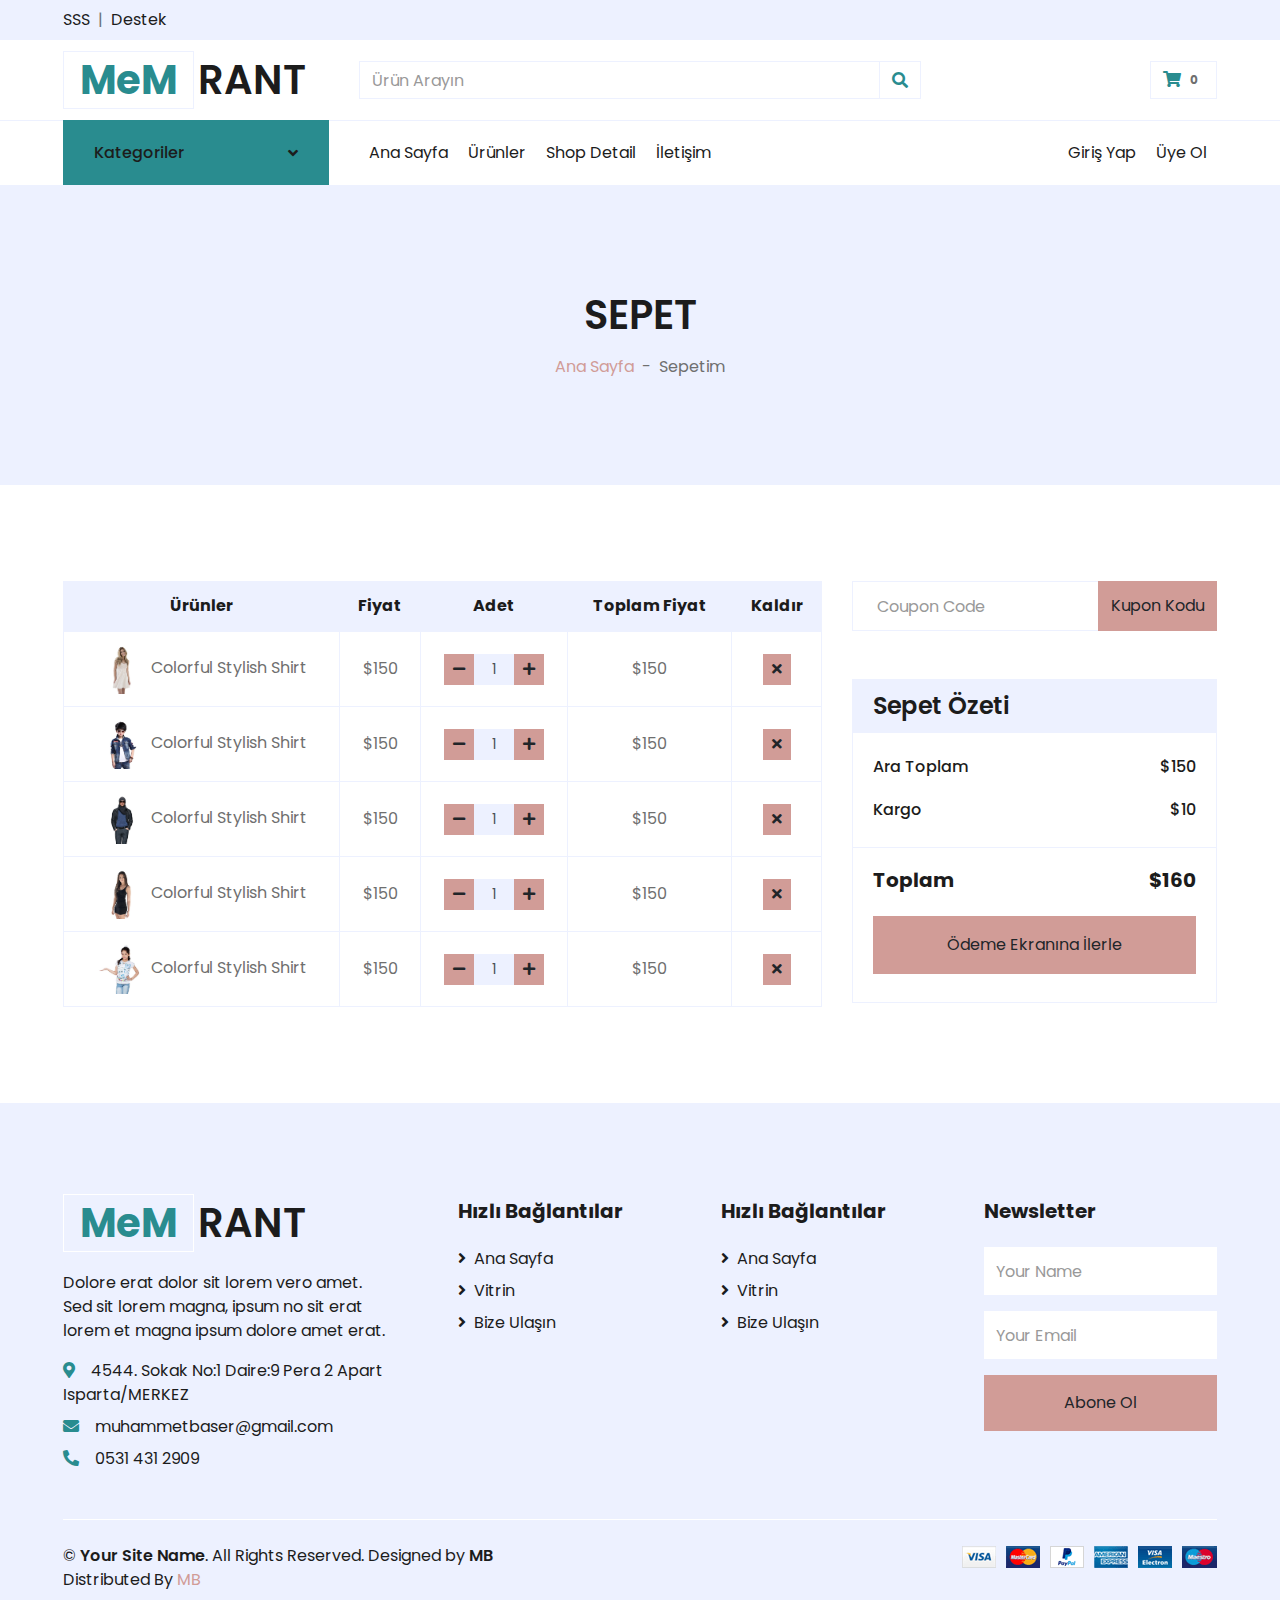
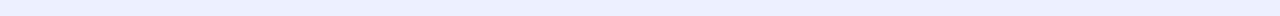
==== cart.html @ eea93898 "ilkgönderim" ====
<!DOCTYPE html>
<html lang="en">

<head>
    <meta charset="utf-8">
    <title>RANT</title>
    <meta content="width=device-width, initial-scale=1.0" name="viewport">
    <meta content="Free HTML Templates" name="keywords">
    <meta content="Free HTML Templates" name="description">

    <!-- Favicon -->
    <link href="img/favicon.ico" rel="icon">

    <!-- Google Web Fonts -->
    <link rel="preconnect" href="https://fonts.gstatic.com">
    <link href="https://fonts.googleapis.com/css2?family=Poppins:wght@100;200;300;400;500;600;700;800;900&display=swap" rel="stylesheet"> 

    <!-- Font Awesome -->
    <link href="https://cdnjs.cloudflare.com/ajax/libs/font-awesome/5.10.0/css/all.min.css" rel="stylesheet">

    <!-- Libraries Stylesheet -->
    <link href="lib/owlcarousel/assets/owl.carousel.min.css" rel="stylesheet">

    <!-- Customized Bootstrap Stylesheet -->
    <link href="css/style.css" rel="stylesheet">
</head>

<body>
    <!-- Topbar Start -->
    <div class="container-fluid">
        <div class="row bg-secondary py-2 px-xl-5">
            <div class="col-lg-6 d-none d-lg-block">
                <div class="d-inline-flex align-items-center">
                    <a class="text-dark" href="sss.html">SSS</a>
                    <span class="text-muted px-2">|</span>
                    <a class="text-dark" href="contact.html">Destek</a>
                </div>
            </div>
            
        </div>
        <div class="row align-items-center py-3 px-xl-5">
            <div class="col-lg-3 d-none d-lg-block">
                <a href="" class="text-decoration-none">
                    <h1 class="m-0 display-5 font-weight-semi-bold"><span class="text-primary font-weight-bold border px-3 mr-1">MeM</span>RANT</h1>
                </a>
            </div>
            <div class="col-lg-6 col-6 text-left">
                <form action="">
                    <div class="input-group">
                        <input type="text" class="form-control" placeholder="Ürün Arayın">
                        <div class="input-group-append">
                            <span class="input-group-text bg-transparent text-primary">
                                <i class="fa fa-search"></i>
                            </span>
                        </div>
                    </div>
                </form>
            </div>
            <div class="col-lg-3 col-6 text-right">
                <a href="cart.html" class="btn border">
                    <i class="fas fa-shopping-cart text-primary"></i>
                    <span class="badge">0</span>
                </a>
            </div>
        </div>
    </div>
    <!-- Topbar End -->


    <!-- Navbar Start -->
    <div class="container-fluid">
        <div class="row border-top px-xl-5">
            <div class="col-lg-3 d-none d-lg-block">
                <a class="btn shadow-none d-flex align-items-center justify-content-between bg-primary text-white w-100" data-toggle="collapse" href="#navbar-vertical" style="height: 65px; margin-top: -1px; padding: 0 30px;">
                    <h6 class="m-0">Kategoriler</h6>
                    <i class="fa fa-angle-down text-dark"></i>
                </a>
                <nav class="collapse position-absolute navbar navbar-vertical navbar-light align-items-start p-0 border border-top-0 border-bottom-0 bg-light" id="navbar-vertical" style="width: calc(100% - 30px); z-index: 1;">
                    <div class="navbar-nav w-100 overflow-hidden" style="height: 410px">
                        <div class="nav-item dropdown">
                            <a href="#" class="nav-link" data-toggle="dropdown">Giyim <i class="fa fa-angle-down float-right mt-1"></i></a>
                            <div class="dropdown-menu position-absolute bg-secondary border-0 rounded-0 w-100 m-0">
                                <a href="" class="dropdown-item">Erkek Giyim</a>
                                <a href="" class="dropdown-item">Kadın Giyim</a>
                                
                            </div>
                        </div>
                        <a href="" class="nav-item nav-link">Takım Elbise</a>
                        <a href="" class="nav-item nav-link">Gelinlik</a>
                        <a href="" class="nav-item nav-link">Abiye</a>
                        <a href="" class="nav-item nav-link"></a>
                        
                    </div>
                </nav>
            </div>
            <div class="col-lg-9">
                <nav class="navbar navbar-expand-lg bg-light navbar-light py-3 py-lg-0 px-0">
                    <a href="" class="text-decoration-none d-block d-lg-none">
                        <h1 class="m-0 display-5 font-weight-semi-bold"><span class="text-primary font-weight-bold border px-3 mr-1">E</span>Shopper</h1>
                    </a>
                    <button type="button" class="navbar-toggler" data-toggle="collapse" data-target="#navbarCollapse">
                        <span class="navbar-toggler-icon"></span>
                    </button>
                    <div class="collapse navbar-collapse justify-content-between" id="navbarCollapse">
                        <div class="navbar-nav mr-auto py-0">
                            <a href="index.html" class="nav-item nav-link">Ana Sayfa</a>
                            <a href="shop.html" class="nav-item nav-link">Ürünler</a>
                            <a href="detail.html" class="nav-item nav-link">Shop Detail</a>
                            
                            <a href="contact.html" class="nav-item nav-link">İletişim</a>
                        </div>
                        <div class="navbar-nav ml-auto py-0">
                            <a href="" class="nav-item nav-link">Giriş Yap</a>
                            <a href="" class="nav-item nav-link">Üye Ol</a>
                        </div>
                    </div>
                </nav>
            </div>
        </div>
    </div>
    <!-- Navbar End -->


    <!-- Page Header Start -->
    <div class="container-fluid bg-secondary mb-5">
        <div class="d-flex flex-column align-items-center justify-content-center" style="min-height: 300px">
            <h1 class="font-weight-semi-bold text-uppercase mb-3">Sepet</h1>
            <div class="d-inline-flex">
                <p class="m-0"><a href="">Ana Sayfa</a></p>
                <p class="m-0 px-2">-</p>
                <p class="m-0">Sepetim</p>
            </div>
        </div>
    </div>
    <!-- Page Header End -->


    <!-- Cart Start -->
    <div class="container-fluid pt-5">
        <div class="row px-xl-5">
            <div class="col-lg-8 table-responsive mb-5">
                <table class="table table-bordered text-center mb-0">
                    <thead class="bg-secondary text-dark">
                        <tr>
                            <th>Ürünler</th>
                            <th>Fiyat</th>
                            <th>Adet</th>
                            <th>Toplam Fiyat</th>
                            <th>Kaldır</th>
                        </tr>
                    </thead>
                    <tbody class="align-middle">
                        <tr>
                            <td class="align-middle"><img src="img/product-1.jpg" alt="" style="width: 50px;"> Colorful Stylish Shirt</td>
                            <td class="align-middle">$150</td>
                            <td class="align-middle">
                                <div class="input-group quantity mx-auto" style="width: 100px;">
                                    <div class="input-group-btn">
                                        <button class="btn btn-sm btn-primary btn-minus" >
                                        <i class="fa fa-minus"></i>
                                        </button>
                                    </div>
                                    <input type="text" class="form-control form-control-sm bg-secondary text-center" value="1">
                                    <div class="input-group-btn">
                                        <button class="btn btn-sm btn-primary btn-plus">
                                            <i class="fa fa-plus"></i>
                                        </button>
                                    </div>
                                </div>
                            </td>
                            <td class="align-middle">$150</td>
                            <td class="align-middle"><button class="btn btn-sm btn-primary"><i class="fa fa-times"></i></button></td>
                        </tr>
                        <tr>
                            <td class="align-middle"><img src="img/product-2.jpg" alt="" style="width: 50px;"> Colorful Stylish Shirt</td>
                            <td class="align-middle">$150</td>
                            <td class="align-middle">
                                <div class="input-group quantity mx-auto" style="width: 100px;">
                                    <div class="input-group-btn">
                                        <button class="btn btn-sm btn-primary btn-minus" >
                                        <i class="fa fa-minus"></i>
                                        </button>
                                    </div>
                                    <input type="text" class="form-control form-control-sm bg-secondary text-center" value="1">
                                    <div class="input-group-btn">
                                        <button class="btn btn-sm btn-primary btn-plus">
                                            <i class="fa fa-plus"></i>
                                        </button>
                                    </div>
                                </div>
                            </td>
                            <td class="align-middle">$150</td>
                            <td class="align-middle"><button class="btn btn-sm btn-primary"><i class="fa fa-times"></i></button></td>
                        </tr>
                        <tr>
                            <td class="align-middle"><img src="img/product-3.jpg" alt="" style="width: 50px;"> Colorful Stylish Shirt</td>
                            <td class="align-middle">$150</td>
                            <td class="align-middle">
                                <div class="input-group quantity mx-auto" style="width: 100px;">
                                    <div class="input-group-btn">
                                        <button class="btn btn-sm btn-primary btn-minus" >
                                        <i class="fa fa-minus"></i>
                                        </button>
                                    </div>
                                    <input type="text" class="form-control form-control-sm bg-secondary text-center" value="1">
                                    <div class="input-group-btn">
                                        <button class="btn btn-sm btn-primary btn-plus">
                                            <i class="fa fa-plus"></i>
                                        </button>
                                    </div>
                                </div>
                            </td>
                            <td class="align-middle">$150</td>
                            <td class="align-middle"><button class="btn btn-sm btn-primary"><i class="fa fa-times"></i></button></td>
                        </tr>
                        <tr>
                            <td class="align-middle"><img src="img/product-4.jpg" alt="" style="width: 50px;"> Colorful Stylish Shirt</td>
                            <td class="align-middle">$150</td>
                            <td class="align-middle">
                                <div class="input-group quantity mx-auto" style="width: 100px;">
                                    <div class="input-group-btn">
                                        <button class="btn btn-sm btn-primary btn-minus" >
                                        <i class="fa fa-minus"></i>
                                        </button>
                                    </div>
                                    <input type="text" class="form-control form-control-sm bg-secondary text-center" value="1">
                                    <div class="input-group-btn">
                                        <button class="btn btn-sm btn-primary btn-plus">
                                            <i class="fa fa-plus"></i>
                                        </button>
                                    </div>
                                </div>
                            </td>
                            <td class="align-middle">$150</td>
                            <td class="align-middle"><button class="btn btn-sm btn-primary"><i class="fa fa-times"></i></button></td>
                        </tr>
                        <tr>
                            <td class="align-middle"><img src="img/product-5.jpg" alt="" style="width: 50px;"> Colorful Stylish Shirt</td>
                            <td class="align-middle">$150</td>
                            <td class="align-middle">
                                <div class="input-group quantity mx-auto" style="width: 100px;">
                                    <div class="input-group-btn">
                                        <button class="btn btn-sm btn-primary btn-minus" >
                                        <i class="fa fa-minus"></i>
                                        </button>
                                    </div>
                                    <input type="text" class="form-control form-control-sm bg-secondary text-center" value="1">
                                    <div class="input-group-btn">
                                        <button class="btn btn-sm btn-primary btn-plus">
                                            <i class="fa fa-plus"></i>
                                        </button>
                                    </div>
                                </div>
                            </td>
                            <td class="align-middle">$150</td>
                            <td class="align-middle"><button class="btn btn-sm btn-primary"><i class="fa fa-times"></i></button></td>
                        </tr>
                    </tbody>
                </table>
            </div>
            <div class="col-lg-4">
                <form class="mb-5" action="">
                    <div class="input-group">
                        <input type="text" class="form-control p-4" placeholder="Coupon Code">
                        <div class="input-group-append">
                            <button class="btn btn-primary">Kupon Kodu</button>
                        </div>
                    </div>
                </form>
                <div class="card border-secondary mb-5">
                    <div class="card-header bg-secondary border-0">
                        <h4 class="font-weight-semi-bold m-0">Sepet Özeti</h4>
                    </div>
                    <div class="card-body">
                        <div class="d-flex justify-content-between mb-3 pt-1">
                            <h6 class="font-weight-medium">Ara Toplam</h6>
                            <h6 class="font-weight-medium">$150</h6>
                        </div>
                        <div class="d-flex justify-content-between">
                            <h6 class="font-weight-medium">Kargo</h6>
                            <h6 class="font-weight-medium">$10</h6>
                        </div>
                    </div>
                    <div class="card-footer border-secondary bg-transparent">
                        <div class="d-flex justify-content-between mt-2">
                            <h5 class="font-weight-bold">Toplam</h5>
                            <h5 class="font-weight-bold">$160</h5>
                        </div>
                        <a href="checkout.html" class="btn btn-block btn-primary my-3 py-3">Ödeme Ekranına İlerle </a>
                            
                        
                    </div>
                </div>
            </div>
        </div>
    </div>
    <!-- Cart End -->


    <!-- Footer Start -->
    <div class="container-fluid bg-secondary text-dark mt-5 pt-5">
        <div class="row px-xl-5 pt-5">
            <div class="col-lg-4 col-md-12 mb-5 pr-3 pr-xl-5">
                <a href="" class="text-decoration-none">
                    <h1 class="mb-4 display-5 font-weight-semi-bold"><span class="text-primary font-weight-bold border border-white px-3 mr-1">MeM</span>RANT</h1>
                </a>
                <p>Dolore erat dolor sit lorem vero amet. Sed sit lorem magna, ipsum no sit erat lorem et magna ipsum dolore amet erat.</p>
                <p class="mb-2"><i class="fa fa-map-marker-alt text-primary mr-3"></i>4544. Sokak No:1 Daire:9 Pera 2 Apart Isparta/MERKEZ</p>
                <p class="mb-2"><i class="fa fa-envelope text-primary mr-3"></i>muhammetbaser@gmail.com</p>
                <p class="mb-0"><i class="fa fa-phone-alt text-primary mr-3"></i>0531 431 2909</p>
            </div>
            <div class="col-lg-8 col-md-12">
                <div class="row">
                    <div class="col-md-4 mb-5">
                        <h5 class="font-weight-bold text-dark mb-4">Hızlı Bağlantılar</h5>
                        <div class="d-flex flex-column justify-content-start">
                            <a class="text-dark mb-2" href="index.html"><i class="fa fa-angle-right mr-2"></i>Ana Sayfa</a>
                            <a class="text-dark mb-2" href="shop.html"><i class="fa fa-angle-right mr-2"></i>Vitrin</a>
                            <a class="text-dark" href="contact.html"><i class="fa fa-angle-right mr-2"></i>Bize Ulaşın</a>
                        </div>
                    </div>
                    <div class="col-md-4 mb-5">
                        <h5 class="font-weight-bold text-dark mb-4">Hızlı Bağlantılar</h5>
                        <div class="d-flex flex-column justify-content-start">
                            <a class="text-dark mb-2" href="index.html"><i class="fa fa-angle-right mr-2"></i>Ana Sayfa</a>
                            <a class="text-dark mb-2" href="shop.html"><i class="fa fa-angle-right mr-2"></i>Vitrin</a>
                            <a class="text-dark" href="contact.html"><i class="fa fa-angle-right mr-2"></i>Bize Ulaşın</a>
                        </div>
                    </div>
                    <div class="col-md-4 mb-5">
                        <h5 class="font-weight-bold text-dark mb-4">Newsletter</h5>
                        <form action="">
                            <div class="form-group">
                                <input type="text" class="form-control border-0 py-4" placeholder="Your Name" required="required" />
                            </div>
                            <div class="form-group">
                                <input type="email" class="form-control border-0 py-4" placeholder="Your Email"
                                    required="required" />
                            </div>
                            <div>
                                <button class="btn btn-primary btn-block border-0 py-3" type="submit">Abone Ol</button>
                            </div>
                        </form>
                    </div>
                </div>
            </div>
        </div>
        <div class="row border-top border-light mx-xl-5 py-4">
            <div class="col-md-6 px-xl-0">
                <p class="mb-md-0 text-center text-md-left text-dark">
                    &copy; <a class="text-dark font-weight-semi-bold" >Your Site Name</a>. All Rights Reserved. Designed
                    by
                    <a class="text-dark font-weight-semi-bold" >MB</a><br>
                    Distributed By <a href="https://instagram.com/mehmetuzuner17" target="_blank">MB</a>
                </p>
            </div>
            <div class="col-md-6 px-xl-0 text-center text-md-right">
                <img class="img-fluid" src="img/payments.png" alt="">
            </div>
        </div>
    </div>
    <!-- Footer End -->


    <!-- Back to Top -->
    <a href="#" class="btn btn-primary back-to-top"><i class="fa fa-angle-double-up"></i></a>


    <!-- JavaScript Libraries -->
    <script src="https://code.jquery.com/jquery-3.4.1.min.js"></script>
    <script src="https://stackpath.bootstrapcdn.com/bootstrap/4.4.1/js/bootstrap.bundle.min.js"></script>
    <script src="lib/easing/easing.min.js"></script>
    <script src="lib/owlcarousel/owl.carousel.min.js"></script>

    <!-- Contact Javascript File -->
    <script src="mail/jqBootstrapValidation.min.js"></script>
    <script src="mail/contact.js"></script>

    <!-- Template Javascript -->
    <script src="js/main.js"></script>
</body>

</html>
---- css/style.css ----
/******* Bootstrap Theming ********/
/*!
 * Bootstrap v4.5.3 (https://getbootstrap.com/)
 * Copyright 2011-2020 The Bootstrap Authors
 * Copyright 2011-2020 Twitter, Inc.
 * Licensed under MIT (https://github.com/twbs/bootstrap/blob/main/LICENSE)
 */
:root {
  --blue: #007bff;
  --indigo: #6610f2;
  --purple: #6f42c1;
  --pink: #e83e8c;
  --red: #dc3545;
  --orange: #fd7e14;
  --yellow: #ffc107;
  --green: #28a745;
  --teal: #20c997;
  --cyan: #17a2b8;
  --white: #fff;
  --gray: #6c757d;
  --gray-dark: #343a40;
  --primary: #D19C97;
  --secondary: #EDF1FF;
  --success: #28a745;
  --info: #17a2b8;
  --warning: #ffc107;
  --danger: #dc3545;
  --light: #FFFFFF;
  --dark: #1C1C1C;
  --breakpoint-xs: 0;
  --breakpoint-sm: 576px;
  --breakpoint-md: 768px;
  --breakpoint-lg: 992px;
  --breakpoint-xl: 1200px;
  --font-family-sans-serif: "Poppins", sans-serif;
  --font-family-monospace: SFMono-Regular, Menlo, Monaco, Consolas, "Liberation Mono", "Courier New", monospace;
}

*,
*::before,
*::after {
  box-sizing: border-box;
}

html {
  font-family: sans-serif;
  line-height: 1.15;
  -webkit-text-size-adjust: 100%;
  -webkit-tap-highlight-color: rgba(0, 0, 0, 0);
}

article, aside, figcaption, figure, footer, header, hgroup, main, nav, section {
  display: block;
}

body {
  margin: 0;
  font-family: "Poppins", sans-serif;
  font-size: 1rem;
  font-weight: 400;
  line-height: 1.5;
  color: #6F6F6F;
  text-align: left;
  background-color: #fff;
}

[tabindex="-1"]:focus:not(:focus-visible) {
  outline: 0 !important;
}

hr {
  box-sizing: content-box;
  height: 0;
  overflow: visible;
}

h1, h2, h3, h4, h5, h6 {
  margin-top: 0;
  margin-bottom: 0.5rem;
}

p {
  margin-top: 0;
  margin-bottom: 1rem;
}

abbr[title],
abbr[data-original-title] {
  text-decoration: underline;
  text-decoration: underline dotted;
  cursor: help;
  border-bottom: 0;
  text-decoration-skip-ink: none;
}

address {
  margin-bottom: 1rem;
  font-style: normal;
  line-height: inherit;
}

ol,
ul,
dl {
  margin-top: 0;
  margin-bottom: 1rem;
}

ol ol,
ul ul,
ol ul,
ul ol {
  margin-bottom: 0;
}

dt {
  font-weight: 700;
}

dd {
  margin-bottom: .5rem;
  margin-left: 0;
}

blockquote {
  margin: 0 0 1rem;
}

b,
strong {
  font-weight: bolder;
}

small {
  font-size: 80%;
}

sub,
sup {
  position: relative;
  font-size: 75%;
  line-height: 0;
  vertical-align: baseline;
}

sub {
  bottom: -.25em;
}

sup {
  top: -.5em;
}

a {
  color: #D19C97;
  text-decoration: none;
  background-color: transparent;
}

a:hover {
  color: #ba6a62;
  text-decoration: underline;
}

a:not([href]):not([class]) {
  color: inherit;
  text-decoration: none;
}

a:not([href]):not([class]):hover {
  color: inherit;
  text-decoration: none;
}

pre,
code,
kbd,
samp {
  font-family: SFMono-Regular, Menlo, Monaco, Consolas, "Liberation Mono", "Courier New", monospace;
  font-size: 1em;
}

pre {
  margin-top: 0;
  margin-bottom: 1rem;
  overflow: auto;
  -ms-overflow-style: scrollbar;
}

figure {
  margin: 0 0 1rem;
}

img {
  vertical-align: middle;
  border-style: none;
}

svg {
  overflow: hidden;
  vertical-align: middle;
}

table {
  border-collapse: collapse;
}

caption {
  padding-top: 0.75rem;
  padding-bottom: 0.75rem;
  color: #6c757d;
  text-align: left;
  caption-side: bottom;
}

th {
  text-align: inherit;
  text-align: -webkit-match-parent;
}

label {
  display: inline-block;
  margin-bottom: 0.5rem;
}

button {
  border-radius: 0;
}

button:focus {
  outline: 1px dotted;
  outline: 5px auto -webkit-focus-ring-color;
}

input,
button,
select,
optgroup,
textarea {
  margin: 0;
  font-family: inherit;
  font-size: inherit;
  line-height: inherit;
}

button,
input {
  overflow: visible;
}

button,
select {
  text-transform: none;
}

[role="button"] {
  cursor: pointer;
}

select {
  word-wrap: normal;
}

button,
[type="button"],
[type="reset"],
[type="submit"] {
  -webkit-appearance: button;
}

button:not(:disabled),
[type="button"]:not(:disabled),
[type="reset"]:not(:disabled),
[type="submit"]:not(:disabled) {
  cursor: pointer;
}

button::-moz-focus-inner,
[type="button"]::-moz-focus-inner,
[type="reset"]::-moz-focus-inner,
[type="submit"]::-moz-focus-inner {
  padding: 0;
  border-style: none;
}

input[type="radio"],
input[type="checkbox"] {
  box-sizing: border-box;
  padding: 0;
}

textarea {
  overflow: auto;
  resize: vertical;
}

fieldset {
  min-width: 0;
  padding: 0;
  margin: 0;
  border: 0;
}

legend {
  display: block;
  width: 100%;
  max-width: 100%;
  padding: 0;
  margin-bottom: .5rem;
  font-size: 1.5rem;
  line-height: inherit;
  color: inherit;
  white-space: normal;
}

@media (max-width: 1200px) {
  legend {
    font-size: calc(1.275rem + 0.3vw) ;
  }
}

progress {
  vertical-align: baseline;
}

[type="number"]::-webkit-inner-spin-button,
[type="number"]::-webkit-outer-spin-button {
  height: auto;
}

[type="search"] {
  outline-offset: -2px;
  -webkit-appearance: none;
}

[type="search"]::-webkit-search-decoration {
  -webkit-appearance: none;
}

::-webkit-file-upload-button {
  font: inherit;
  -webkit-appearance: button;
}

output {
  display: inline-block;
}

summary {
  display: list-item;
  cursor: pointer;
}

template {
  display: none;
}

[hidden] {
  display: none !important;
}

h1, h2, h3, h4, h5, h6,
.h1, .h2, .h3, .h4, .h5, .h6 {
  margin-bottom: 0.5rem;
  font-weight: 500;
  line-height: 1.2;
  color: #1C1C1C;
}

h1, .h1 {
  font-size: 2.5rem;
}

@media (max-width: 1200px) {
  h1, .h1 {
    font-size: calc(1.375rem + 1.5vw) ;
  }
}

h2, .h2 {
  font-size: 2rem;
}

@media (max-width: 1200px) {
  h2, .h2 {
    font-size: calc(1.325rem + 0.9vw) ;
  }
}

h3, .h3 {
  font-size: 1.75rem;
}

@media (max-width: 1200px) {
  h3, .h3 {
    font-size: calc(1.3rem + 0.6vw) ;
  }
}

h4, .h4 {
  font-size: 1.5rem;
}

@media (max-width: 1200px) {
  h4, .h4 {
    font-size: calc(1.275rem + 0.3vw) ;
  }
}

h5, .h5 {
  font-size: 1.25rem;
}

h6, .h6 {
  font-size: 1rem;
}

.lead {
  font-size: 1.25rem;
  font-weight: 300;
}

.display-1 {
  font-size: 6rem;
  font-weight: 300;
  line-height: 1.2;
}

@media (max-width: 1200px) {
  .display-1 {
    font-size: calc(1.725rem + 5.7vw) ;
  }
}

.display-2 {
  font-size: 5.5rem;
  font-weight: 300;
  line-height: 1.2;
}

@media (max-width: 1200px) {
  .display-2 {
    font-size: calc(1.675rem + 5.1vw) ;
  }
}

.display-3 {
  font-size: 4.5rem;
  font-weight: 300;
  line-height: 1.2;
}

@media (max-width: 1200px) {
  .display-3 {
    font-size: calc(1.575rem + 3.9vw) ;
  }
}

.display-4 {
  font-size: 3.5rem;
  font-weight: 300;
  line-height: 1.2;
}

@media (max-width: 1200px) {
  .display-4 {
    font-size: calc(1.475rem + 2.7vw) ;
  }
}

hr {
  margin-top: 1rem;
  margin-bottom: 1rem;
  border: 0;
  border-top: 1px solid rgba(0, 0, 0, 0.1);
}

small,
.small {
  font-size: 80%;
  font-weight: 400;
}

mark,
.mark {
  padding: 0.2em;
  background-color: #fcf8e3;
}

.list-unstyled {
  padding-left: 0;
  list-style: none;
}

.list-inline {
  padding-left: 0;
  list-style: none;
}

.list-inline-item {
  display: inline-block;
}

.list-inline-item:not(:last-child) {
  margin-right: 0.5rem;
}

.initialism {
  font-size: 90%;
  text-transform: uppercase;
}

.blockquote {
  margin-bottom: 1rem;
  font-size: 1.25rem;
}

.blockquote-footer {
  display: block;
  font-size: 80%;
  color: #6c757d;
}

.blockquote-footer::before {
  content: "\2014\00A0";
}

.img-fluid {
  max-width: 100%;
  height: auto;
}

.img-thumbnail {
  padding: 0.25rem;
  background-color: #fff;
  border: 1px solid #dee2e6;
  max-width: 100%;
  height: auto;
}

.figure {
  display: inline-block;
}

.figure-img {
  margin-bottom: 0.5rem;
  line-height: 1;
}

.figure-caption {
  font-size: 90%;
  color: #6c757d;
}

code {
  font-size: 87.5%;
  color: #e83e8c;
  word-wrap: break-word;
}

a > code {
  color: inherit;
}

kbd {
  padding: 0.2rem 0.4rem;
  font-size: 87.5%;
  color: #fff;
  background-color: #212529;
}

kbd kbd {
  padding: 0;
  font-size: 100%;
  font-weight: 700;
}

pre {
  display: block;
  font-size: 87.5%;
  color: #212529;
}

pre code {
  font-size: inherit;
  color: inherit;
  word-break: normal;
}

.pre-scrollable {
  max-height: 340px;
  overflow-y: scroll;
}

.container,
.container-fluid,
.container-sm,
.container-md,
.container-lg,
.container-xl {
  width: 100%;
  padding-right: 15px;
  padding-left: 15px;
  margin-right: auto;
  margin-left: auto;
}

@media (min-width: 576px) {
  .container, .container-sm {
    max-width: 540px;
  }
}

@media (min-width: 768px) {
  .container, .container-sm, .container-md {
    max-width: 720px;
  }
}

@media (min-width: 992px) {
  .container, .container-sm, .container-md, .container-lg {
    max-width: 960px;
  }
}

@media (min-width: 1200px) {
  .container, .container-sm, .container-md, .container-lg, .container-xl {
    max-width: 1140px;
  }
}

.row {
  display: flex;
  flex-wrap: wrap;
  margin-right: -15px;
  margin-left: -15px;
}

.no-gutters {
  margin-right: 0;
  margin-left: 0;
}

.no-gutters > .col,
.no-gutters > [class*="col-"] {
  padding-right: 0;
  padding-left: 0;
}

.col-1, .col-2, .col-3, .col-4, .col-5, .col-6, .col-7, .col-8, .col-9, .col-10, .col-11, .col-12, .col,
.col-auto, .col-sm-1, .col-sm-2, .col-sm-3, .col-sm-4, .col-sm-5, .col-sm-6, .col-sm-7, .col-sm-8, .col-sm-9, .col-sm-10, .col-sm-11, .col-sm-12, .col-sm,
.col-sm-auto, .col-md-1, .col-md-2, .col-md-3, .col-md-4, .col-md-5, .col-md-6, .col-md-7, .col-md-8, .col-md-9, .col-md-10, .col-md-11, .col-md-12, .col-md,
.col-md-auto, .col-lg-1, .col-lg-2, .col-lg-3, .col-lg-4, .col-lg-5, .col-lg-6, .col-lg-7, .col-lg-8, .col-lg-9, .col-lg-10, .col-lg-11, .col-lg-12, .col-lg,
.col-lg-auto, .col-xl-1, .col-xl-2, .col-xl-3, .col-xl-4, .col-xl-5, .col-xl-6, .col-xl-7, .col-xl-8, .col-xl-9, .col-xl-10, .col-xl-11, .col-xl-12, .col-xl,
.col-xl-auto {
  position: relative;
  width: 100%;
  padding-right: 15px;
  padding-left: 15px;
}

.col {
  flex-basis: 0;
  flex-grow: 1;
  max-width: 100%;
}

.row-cols-1 > * {
  flex: 0 0 100%;
  max-width: 100%;
}

.row-cols-2 > * {
  flex: 0 0 50%;
  max-width: 50%;
}

.row-cols-3 > * {
  flex: 0 0 33.33333%;
  max-width: 33.33333%;
}

.row-cols-4 > * {
  flex: 0 0 25%;
  max-width: 25%;
}

.row-cols-5 > * {
  flex: 0 0 20%;
  max-width: 20%;
}

.row-cols-6 > * {
  flex: 0 0 16.66667%;
  max-width: 16.66667%;
}

.col-auto {
  flex: 0 0 auto;
  width: auto;
  max-width: 100%;
}

.col-1 {
  flex: 0 0 8.33333%;
  max-width: 8.33333%;
}

.col-2 {
  flex: 0 0 16.66667%;
  max-width: 16.66667%;
}

.col-3 {
  flex: 0 0 25%;
  max-width: 25%;
}

.col-4 {
  flex: 0 0 33.33333%;
  max-width: 33.33333%;
}

.col-5 {
  flex: 0 0 41.66667%;
  max-width: 41.66667%;
}

.col-6 {
  flex: 0 0 50%;
  max-width: 50%;
}

.col-7 {
  flex: 0 0 58.33333%;
  max-width: 58.33333%;
}

.col-8 {
  flex: 0 0 66.66667%;
  max-width: 66.66667%;
}

.col-9 {
  flex: 0 0 75%;
  max-width: 75%;
}

.col-10 {
  flex: 0 0 83.33333%;
  max-width: 83.33333%;
}

.col-11 {
  flex: 0 0 91.66667%;
  max-width: 91.66667%;
}

.col-12 {
  flex: 0 0 100%;
  max-width: 100%;
}

.order-first {
  order: -1;
}

.order-last {
  order: 13;
}

.order-0 {
  order: 0;
}

.order-1 {
  order: 1;
}

.order-2 {
  order: 2;
}

.order-3 {
  order: 3;
}

.order-4 {
  order: 4;
}

.order-5 {
  order: 5;
}

.order-6 {
  order: 6;
}

.order-7 {
  order: 7;
}

.order-8 {
  order: 8;
}

.order-9 {
  order: 9;
}

.order-10 {
  order: 10;
}

.order-11 {
  order: 11;
}

.order-12 {
  order: 12;
}

.offset-1 {
  margin-left: 8.33333%;
}

.offset-2 {
  margin-left: 16.66667%;
}

.offset-3 {
  margin-left: 25%;
}

.offset-4 {
  margin-left: 33.33333%;
}

.offset-5 {
  margin-left: 41.66667%;
}

.offset-6 {
  margin-left: 50%;
}

.offset-7 {
  margin-left: 58.33333%;
}

.offset-8 {
  margin-left: 66.66667%;
}

.offset-9 {
  margin-left: 75%;
}

.offset-10 {
  margin-left: 83.33333%;
}

.offset-11 {
  margin-left: 91.66667%;
}

@media (min-width: 576px) {
  .col-sm {
    flex-basis: 0;
    flex-grow: 1;
    max-width: 100%;
  }
  .row-cols-sm-1 > * {
    flex: 0 0 100%;
    max-width: 100%;
  }
  .row-cols-sm-2 > * {
    flex: 0 0 50%;
    max-width: 50%;
  }
  .row-cols-sm-3 > * {
    flex: 0 0 33.33333%;
    max-width: 33.33333%;
  }
  .row-cols-sm-4 > * {
    flex: 0 0 25%;
    max-width: 25%;
  }
  .row-cols-sm-5 > * {
    flex: 0 0 20%;
    max-width: 20%;
  }
  .row-cols-sm-6 > * {
    flex: 0 0 16.66667%;
    max-width: 16.66667%;
  }
  .col-sm-auto {
    flex: 0 0 auto;
    width: auto;
    max-width: 100%;
  }
  .col-sm-1 {
    flex: 0 0 8.33333%;
    max-width: 8.33333%;
  }
  .col-sm-2 {
    flex: 0 0 16.66667%;
    max-width: 16.66667%;
  }
  .col-sm-3 {
    flex: 0 0 25%;
    max-width: 25%;
  }
  .col-sm-4 {
    flex: 0 0 33.33333%;
    max-width: 33.33333%;
  }
  .col-sm-5 {
    flex: 0 0 41.66667%;
    max-width: 41.66667%;
  }
  .col-sm-6 {
    flex: 0 0 50%;
    max-width: 50%;
  }
  .col-sm-7 {
    flex: 0 0 58.33333%;
    max-width: 58.33333%;
  }
  .col-sm-8 {
    flex: 0 0 66.66667%;
    max-width: 66.66667%;
  }
  .col-sm-9 {
    flex: 0 0 75%;
    max-width: 75%;
  }
  .col-sm-10 {
    flex: 0 0 83.33333%;
    max-width: 83.33333%;
  }
  .col-sm-11 {
    flex: 0 0 91.66667%;
    max-width: 91.66667%;
  }
  .col-sm-12 {
    flex: 0 0 100%;
    max-width: 100%;
  }
  .order-sm-first {
    order: -1;
  }
  .order-sm-last {
    order: 13;
  }
  .order-sm-0 {
    order: 0;
  }
  .order-sm-1 {
    order: 1;
  }
  .order-sm-2 {
    order: 2;
  }
  .order-sm-3 {
    order: 3;
  }
  .order-sm-4 {
    order: 4;
  }
  .order-sm-5 {
    order: 5;
  }
  .order-sm-6 {
    order: 6;
  }
  .order-sm-7 {
    order: 7;
  }
  .order-sm-8 {
    order: 8;
  }
  .order-sm-9 {
    order: 9;
  }
  .order-sm-10 {
    order: 10;
  }
  .order-sm-11 {
    order: 11;
  }
  .order-sm-12 {
    order: 12;
  }
  .offset-sm-0 {
    margin-left: 0;
  }
  .offset-sm-1 {
    margin-left: 8.33333%;
  }
  .offset-sm-2 {
    margin-left: 16.66667%;
  }
  .offset-sm-3 {
    margin-left: 25%;
  }
  .offset-sm-4 {
    margin-left: 33.33333%;
  }
  .offset-sm-5 {
    margin-left: 41.66667%;
  }
  .offset-sm-6 {
    margin-left: 50%;
  }
  .offset-sm-7 {
    margin-left: 58.33333%;
  }
  .offset-sm-8 {
    margin-left: 66.66667%;
  }
  .offset-sm-9 {
    margin-left: 75%;
  }
  .offset-sm-10 {
    margin-left: 83.33333%;
  }
  .offset-sm-11 {
    margin-left: 91.66667%;
  }
}

@media (min-width: 768px) {
  .col-md {
    flex-basis: 0;
    flex-grow: 1;
    max-width: 100%;
  }
  .row-cols-md-1 > * {
    flex: 0 0 100%;
    max-width: 100%;
  }
  .row-cols-md-2 > * {
    flex: 0 0 50%;
    max-width: 50%;
  }
  .row-cols-md-3 > * {
    flex: 0 0 33.33333%;
    max-width: 33.33333%;
  }
  .row-cols-md-4 > * {
    flex: 0 0 25%;
    max-width: 25%;
  }
  .row-cols-md-5 > * {
    flex: 0 0 20%;
    max-width: 20%;
  }
  .row-cols-md-6 > * {
    flex: 0 0 16.66667%;
    max-width: 16.66667%;
  }
  .col-md-auto {
    flex: 0 0 auto;
    width: auto;
    max-width: 100%;
  }
  .col-md-1 {
    flex: 0 0 8.33333%;
    max-width: 8.33333%;
  }
  .col-md-2 {
    flex: 0 0 16.66667%;
    max-width: 16.66667%;
  }
  .col-md-3 {
    flex: 0 0 25%;
    max-width: 25%;
  }
  .col-md-4 {
    flex: 0 0 33.33333%;
    max-width: 33.33333%;
  }
  .col-md-5 {
    flex: 0 0 41.66667%;
    max-width: 41.66667%;
  }
  .col-md-6 {
    flex: 0 0 50%;
    max-width: 50%;
  }
  .col-md-7 {
    flex: 0 0 58.33333%;
    max-width: 58.33333%;
  }
  .col-md-8 {
    flex: 0 0 66.66667%;
    max-width: 66.66667%;
  }
  .col-md-9 {
    flex: 0 0 75%;
    max-width: 75%;
  }
  .col-md-10 {
    flex: 0 0 83.33333%;
    max-width: 83.33333%;
  }
  .col-md-11 {
    flex: 0 0 91.66667%;
    max-width: 91.66667%;
  }
  .col-md-12 {
    flex: 0 0 100%;
    max-width: 100%;
  }
  .order-md-first {
    order: -1;
  }
  .order-md-last {
    order: 13;
  }
  .order-md-0 {
    order: 0;
  }
  .order-md-1 {
    order: 1;
  }
  .order-md-2 {
    order: 2;
  }
  .order-md-3 {
    order: 3;
  }
  .order-md-4 {
    order: 4;
  }
  .order-md-5 {
    order: 5;
  }
  .order-md-6 {
    order: 6;
  }
  .order-md-7 {
    order: 7;
  }
  .order-md-8 {
    order: 8;
  }
  .order-md-9 {
    order: 9;
  }
  .order-md-10 {
    order: 10;
  }
  .order-md-11 {
    order: 11;
  }
  .order-md-12 {
    order: 12;
  }
  .offset-md-0 {
    margin-left: 0;
  }
  .offset-md-1 {
    margin-left: 8.33333%;
  }
  .offset-md-2 {
    margin-left: 16.66667%;
  }
  .offset-md-3 {
    margin-left: 25%;
  }
  .offset-md-4 {
    margin-left: 33.33333%;
  }
  .offset-md-5 {
    margin-left: 41.66667%;
  }
  .offset-md-6 {
    margin-left: 50%;
  }
  .offset-md-7 {
    margin-left: 58.33333%;
  }
  .offset-md-8 {
    margin-left: 66.66667%;
  }
  .offset-md-9 {
    margin-left: 75%;
  }
  .offset-md-10 {
    margin-left: 83.33333%;
  }
  .offset-md-11 {
    margin-left: 91.66667%;
  }
}

@media (min-width: 992px) {
  .col-lg {
    flex-basis: 0;
    flex-grow: 1;
    max-width: 100%;
  }
  .row-cols-lg-1 > * {
    flex: 0 0 100%;
    max-width: 100%;
  }
  .row-cols-lg-2 > * {
    flex: 0 0 50%;
    max-width: 50%;
  }
  .row-cols-lg-3 > * {
    flex: 0 0 33.33333%;
    max-width: 33.33333%;
  }
  .row-cols-lg-4 > * {
    flex: 0 0 25%;
    max-width: 25%;
  }
  .row-cols-lg-5 > * {
    flex: 0 0 20%;
    max-width: 20%;
  }
  .row-cols-lg-6 > * {
    flex: 0 0 16.66667%;
    max-width: 16.66667%;
  }
  .col-lg-auto {
    flex: 0 0 auto;
    width: auto;
    max-width: 100%;
  }
  .col-lg-1 {
    flex: 0 0 8.33333%;
    max-width: 8.33333%;
  }
  .col-lg-2 {
    flex: 0 0 16.66667%;
    max-width: 16.66667%;
  }
  .col-lg-3 {
    flex: 0 0 25%;
    max-width: 25%;
  }
  .col-lg-4 {
    flex: 0 0 33.33333%;
    max-width: 33.33333%;
  }
  .col-lg-5 {
    flex: 0 0 41.66667%;
    max-width: 41.66667%;
  }
  .col-lg-6 {
    flex: 0 0 50%;
    max-width: 50%;
  }
  .col-lg-7 {
    flex: 0 0 58.33333%;
    max-width: 58.33333%;
  }
  .col-lg-8 {
    flex: 0 0 66.66667%;
    max-width: 66.66667%;
  }
  .col-lg-9 {
    flex: 0 0 75%;
    max-width: 75%;
  }
  .col-lg-10 {
    flex: 0 0 83.33333%;
    max-width: 83.33333%;
  }
  .col-lg-11 {
    flex: 0 0 91.66667%;
    max-width: 91.66667%;
  }
  .col-lg-12 {
    flex: 0 0 100%;
    max-width: 100%;
  }
  .order-lg-first {
    order: -1;
  }
  .order-lg-last {
    order: 13;
  }
  .order-lg-0 {
    order: 0;
  }
  .order-lg-1 {
    order: 1;
  }
  .order-lg-2 {
    order: 2;
  }
  .order-lg-3 {
    order: 3;
  }
  .order-lg-4 {
    order: 4;
  }
  .order-lg-5 {
    order: 5;
  }
  .order-lg-6 {
    order: 6;
  }
  .order-lg-7 {
    order: 7;
  }
  .order-lg-8 {
    order: 8;
  }
  .order-lg-9 {
    order: 9;
  }
  .order-lg-10 {
    order: 10;
  }
  .order-lg-11 {
    order: 11;
  }
  .order-lg-12 {
    order: 12;
  }
  .offset-lg-0 {
    margin-left: 0;
  }
  .offset-lg-1 {
    margin-left: 8.33333%;
  }
  .offset-lg-2 {
    margin-left: 16.66667%;
  }
  .offset-lg-3 {
    margin-left: 25%;
  }
  .offset-lg-4 {
    margin-left: 33.33333%;
  }
  .offset-lg-5 {
    margin-left: 41.66667%;
  }
  .offset-lg-6 {
    margin-left: 50%;
  }
  .offset-lg-7 {
    margin-left: 58.33333%;
  }
  .offset-lg-8 {
    margin-left: 66.66667%;
  }
  .offset-lg-9 {
    margin-left: 75%;
  }
  .offset-lg-10 {
    margin-left: 83.33333%;
  }
  .offset-lg-11 {
    margin-left: 91.66667%;
  }
}

@media (min-width: 1200px) {
  .col-xl {
    flex-basis: 0;
    flex-grow: 1;
    max-width: 100%;
  }
  .row-cols-xl-1 > * {
    flex: 0 0 100%;
    max-width: 100%;
  }
  .row-cols-xl-2 > * {
    flex: 0 0 50%;
    max-width: 50%;
  }
  .row-cols-xl-3 > * {
    flex: 0 0 33.33333%;
    max-width: 33.33333%;
  }
  .row-cols-xl-4 > * {
    flex: 0 0 25%;
    max-width: 25%;
  }
  .row-cols-xl-5 > * {
    flex: 0 0 20%;
    max-width: 20%;
  }
  .row-cols-xl-6 > * {
    flex: 0 0 16.66667%;
    max-width: 16.66667%;
  }
  .col-xl-auto {
    flex: 0 0 auto;
    width: auto;
    max-width: 100%;
  }
  .col-xl-1 {
    flex: 0 0 8.33333%;
    max-width: 8.33333%;
  }
  .col-xl-2 {
    flex: 0 0 16.66667%;
    max-width: 16.66667%;
  }
  .col-xl-3 {
    flex: 0 0 25%;
    max-width: 25%;
  }
  .col-xl-4 {
    flex: 0 0 33.33333%;
    max-width: 33.33333%;
  }
  .col-xl-5 {
    flex: 0 0 41.66667%;
    max-width: 41.66667%;
  }
  .col-xl-6 {
    flex: 0 0 50%;
    max-width: 50%;
  }
  .col-xl-7 {
    flex: 0 0 58.33333%;
    max-width: 58.33333%;
  }
  .col-xl-8 {
    flex: 0 0 66.66667%;
    max-width: 66.66667%;
  }
  .col-xl-9 {
    flex: 0 0 75%;
    max-width: 75%;
  }
  .col-xl-10 {
    flex: 0 0 83.33333%;
    max-width: 83.33333%;
  }
  .col-xl-11 {
    flex: 0 0 91.66667%;
    max-width: 91.66667%;
  }
  .col-xl-12 {
    flex: 0 0 100%;
    max-width: 100%;
  }
  .order-xl-first {
    order: -1;
  }
  .order-xl-last {
    order: 13;
  }
  .order-xl-0 {
    order: 0;
  }
  .order-xl-1 {
    order: 1;
  }
  .order-xl-2 {
    order: 2;
  }
  .order-xl-3 {
    order: 3;
  }
  .order-xl-4 {
    order: 4;
  }
  .order-xl-5 {
    order: 5;
  }
  .order-xl-6 {
    order: 6;
  }
  .order-xl-7 {
    order: 7;
  }
  .order-xl-8 {
    order: 8;
  }
  .order-xl-9 {
    order: 9;
  }
  .order-xl-10 {
    order: 10;
  }
  .order-xl-11 {
    order: 11;
  }
  .order-xl-12 {
    order: 12;
  }
  .offset-xl-0 {
    margin-left: 0;
  }
  .offset-xl-1 {
    margin-left: 8.33333%;
  }
  .offset-xl-2 {
    margin-left: 16.66667%;
  }
  .offset-xl-3 {
    margin-left: 25%;
  }
  .offset-xl-4 {
    margin-left: 33.33333%;
  }
  .offset-xl-5 {
    margin-left: 41.66667%;
  }
  .offset-xl-6 {
    margin-left: 50%;
  }
  .offset-xl-7 {
    margin-left: 58.33333%;
  }
  .offset-xl-8 {
    margin-left: 66.66667%;
  }
  .offset-xl-9 {
    margin-left: 75%;
  }
  .offset-xl-10 {
    margin-left: 83.33333%;
  }
  .offset-xl-11 {
    margin-left: 91.66667%;
  }
}

.table {
  width: 100%;
  margin-bottom: 1rem;
  color: #6F6F6F;
}

.table th,
.table td {
  padding: 0.75rem;
  vertical-align: top;
  border-top: 1px solid #EDF1FF;
}

.table thead th {
  vertical-align: bottom;
  border-bottom: 2px solid #EDF1FF;
}

.table tbody + tbody {
  border-top: 2px solid #EDF1FF;
}

.table-sm th,
.table-sm td {
  padding: 0.3rem;
}

.table-bordered {
  border: 1px solid #EDF1FF;
}

.table-bordered th,
.table-bordered td {
  border: 1px solid #EDF1FF;
}

.table-bordered thead th,
.table-bordered thead td {
  border-bottom-width: 2px;
}

.table-borderless th,
.table-borderless td,
.table-borderless thead th,
.table-borderless tbody + tbody {
  border: 0;
}

.table-striped tbody tr:nth-of-type(odd) {
  background-color: rgba(0, 0, 0, 0.05);
}

.table-hover tbody tr:hover {
  color: #6F6F6F;
  background-color: rgba(0, 0, 0, 0.075);
}

.table-primary,
.table-primary > th,
.table-primary > td {
  background-color: #f2e3e2;
}

.table-primary th,
.table-primary td,
.table-primary thead th,
.table-primary tbody + tbody {
  border-color: #e7ccc9;
}

.table-hover .table-primary:hover {
  background-color: #ead2d0;
}

.table-hover .table-primary:hover > td,
.table-hover .table-primary:hover > th {
  background-color: #ead2d0;
}

.table-secondary,
.table-secondary > th,
.table-secondary > td {
  background-color: #fafbff;
}

.table-secondary th,
.table-secondary td,
.table-secondary thead th,
.table-secondary tbody + tbody {
  border-color: #f6f8ff;
}

.table-hover .table-secondary:hover {
  background-color: #e1e7ff;
}

.table-hover .table-secondary:hover > td,
.table-hover .table-secondary:hover > th {
  background-color: #e1e7ff;
}

.table-success,
.table-success > th,
.table-success > td {
  background-color: #c3e6cb;
}

.table-success th,
.table-success td,
.table-success thead th,
.table-success tbody + tbody {
  border-color: #8fd19e;
}

.table-hover .table-success:hover {
  background-color: #b1dfbb;
}

.table-hover .table-success:hover > td,
.table-hover .table-success:hover > th {
  background-color: #b1dfbb;
}

.table-info,
.table-info > th,
.table-info > td {
  background-color: #bee5eb;
}

.table-info th,
.table-info td,
.table-info thead th,
.table-info tbody + tbody {
  border-color: #86cfda;
}

.table-hover .table-info:hover {
  background-color: #abdde5;
}

.table-hover .table-info:hover > td,
.table-hover .table-info:hover > th {
  background-color: #abdde5;
}

.table-warning,
.table-warning > th,
.table-warning > td {
  background-color: #ffeeba;
}

.table-warning th,
.table-warning td,
.table-warning thead th,
.table-warning tbody + tbody {
  border-color: #ffdf7e;
}

.table-hover .table-warning:hover {
  background-color: #ffe8a1;
}

.table-hover .table-warning:hover > td,
.table-hover .table-warning:hover > th {
  background-color: #ffe8a1;
}

.table-danger,
.table-danger > th,
.table-danger > td {
  background-color: #f5c6cb;
}

.table-danger th,
.table-danger td,
.table-danger thead th,
.table-danger tbody + tbody {
  border-color: #ed969e;
}

.table-hover .table-danger:hover {
  background-color: #f1b0b7;
}

.table-hover .table-danger:hover > td,
.table-hover .table-danger:hover > th {
  background-color: #f1b0b7;
}

.table-light,
.table-light > th,
.table-light > td {
  background-color: white;
}

.table-light th,
.table-light td,
.table-light thead th,
.table-light tbody + tbody {
  border-color: white;
}

.table-hover .table-light:hover {
  background-color: #f2f2f2;
}

.table-hover .table-light:hover > td,
.table-hover .table-light:hover > th {
  background-color: #f2f2f2;
}

.table-dark,
.table-dark > th,
.table-dark > td {
  background-color: #bfbfbf;
}

.table-dark th,
.table-dark td,
.table-dark thead th,
.table-dark tbody + tbody {
  border-color: #898989;
}

.table-hover .table-dark:hover {
  background-color: #b2b2b2;
}

.table-hover .table-dark:hover > td,
.table-hover .table-dark:hover > th {
  background-color: #b2b2b2;
}

.table-active,
.table-active > th,
.table-active > td {
  background-color: rgba(0, 0, 0, 0.075);
}

.table-hover .table-active:hover {
  background-color: rgba(0, 0, 0, 0.075);
}

.table-hover .table-active:hover > td,
.table-hover .table-active:hover > th {
  background-color: rgba(0, 0, 0, 0.075);
}

.table .thead-dark th {
  color: #fff;
  background-color: #343a40;
  border-color: #454d55;
}

.table .thead-light th {
  color: #495057;
  background-color: #e9ecef;
  border-color: #EDF1FF;
}

.table-dark {
  color: #fff;
  background-color: #343a40;
}

.table-dark th,
.table-dark td,
.table-dark thead th {
  border-color: #454d55;
}

.table-dark.table-bordered {
  border: 0;
}

.table-dark.table-striped tbody tr:nth-of-type(odd) {
  background-color: rgba(255, 255, 255, 0.05);
}

.table-dark.table-hover tbody tr:hover {
  color: #fff;
  background-color: rgba(255, 255, 255, 0.075);
}

@media (max-width: 575.98px) {
  .table-responsive-sm {
    display: block;
    width: 100%;
    overflow-x: auto;
    -webkit-overflow-scrolling: touch;
  }
  .table-responsive-sm > .table-bordered {
    border: 0;
  }
}

@media (max-width: 767.98px) {
  .table-responsive-md {
    display: block;
    width: 100%;
    overflow-x: auto;
    -webkit-overflow-scrolling: touch;
  }
  .table-responsive-md > .table-bordered {
    border: 0;
  }
}

@media (max-width: 991.98px) {
  .table-responsive-lg {
    display: block;
    width: 100%;
    overflow-x: auto;
    -webkit-overflow-scrolling: touch;
  }
  .table-responsive-lg > .table-bordered {
    border: 0;
  }
}

@media (max-width: 1199.98px) {
  .table-responsive-xl {
    display: block;
    width: 100%;
    overflow-x: auto;
    -webkit-overflow-scrolling: touch;
  }
  .table-responsive-xl > .table-bordered {
    border: 0;
  }
}

.table-responsive {
  display: block;
  width: 100%;
  overflow-x: auto;
  -webkit-overflow-scrolling: touch;
}

.table-responsive > .table-bordered {
  border: 0;
}

.form-control {
  display: block;
  width: 100%;
  height: calc(1.5em + 0.75rem + 2px);
  padding: 0.375rem 0.75rem;
  font-size: 1rem;
  font-weight: 400;
  line-height: 1.5;
  color: #495057;
  background-color: #fff;
  background-clip: padding-box;
  border: 1px solid #EDF1FF;
  border-radius: 0;
  transition: border-color 0.15s ease-in-out, box-shadow 0.15s ease-in-out;
}

@media (prefers-reduced-motion: reduce) {
  .form-control {
    transition: none;
  }
}

.form-control::-ms-expand {
  background-color: transparent;
  border: 0;
}

.form-control:-moz-focusring {
  color: transparent;
  text-shadow: 0 0 0 #495057;
}

.form-control:focus {
  color: #495057;
  background-color: #fff;
  border-color: #f8f0ef;
  outline: 0;
  box-shadow: none;
}

.form-control::placeholder {
  color: #999999;
  opacity: 1;
}

.form-control:disabled, .form-control[readonly] {
  background-color: #e9ecef;
  opacity: 1;
}

input[type="date"].form-control,
input[type="time"].form-control,
input[type="datetime-local"].form-control,
input[type="month"].form-control {
  appearance: none;
}

select.form-control:focus::-ms-value {
  color: #495057;
  background-color: #fff;
}

.form-control-file,
.form-control-range {
  display: block;
  width: 100%;
}

.col-form-label {
  padding-top: calc(0.375rem + 1px);
  padding-bottom: calc(0.375rem + 1px);
  margin-bottom: 0;
  font-size: inherit;
  line-height: 1.5;
}

.col-form-label-lg {
  padding-top: calc(0.5rem + 1px);
  padding-bottom: calc(0.5rem + 1px);
  font-size: 1.25rem;
  line-height: 1.5;
}

.col-form-label-sm {
  padding-top: calc(0.25rem + 1px);
  padding-bottom: calc(0.25rem + 1px);
  font-size: 0.875rem;
  line-height: 1.5;
}

.form-control-plaintext {
  display: block;
  width: 100%;
  padding: 0.375rem 0;
  margin-bottom: 0;
  font-size: 1rem;
  line-height: 1.5;
  color: #6F6F6F;
  background-color: transparent;
  border: solid transparent;
  border-width: 1px 0;
}

.form-control-plaintext.form-control-sm, .form-control-plaintext.form-control-lg {
  padding-right: 0;
  padding-left: 0;
}

.form-control-sm {
  height: calc(1.5em + 0.5rem + 2px);
  padding: 0.25rem 0.5rem;
  font-size: 0.875rem;
  line-height: 1.5;
}

.form-control-lg {
  height: calc(1.5em + 1rem + 2px);
  padding: 0.5rem 1rem;
  font-size: 1.25rem;
  line-height: 1.5;
}

select.form-control[size], select.form-control[multiple] {
  height: auto;
}

textarea.form-control {
  height: auto;
}

.form-group {
  margin-bottom: 1rem;
}

.form-text {
  display: block;
  margin-top: 0.25rem;
}

.form-row {
  display: flex;
  flex-wrap: wrap;
  margin-right: -5px;
  margin-left: -5px;
}

.form-row > .col,
.form-row > [class*="col-"] {
  padding-right: 5px;
  padding-left: 5px;
}

.form-check {
  position: relative;
  display: block;
  padding-left: 1.25rem;
}

.form-check-input {
  position: absolute;
  margin-top: 0.3rem;
  margin-left: -1.25rem;
}

.form-check-input[disabled] ~ .form-check-label,
.form-check-input:disabled ~ .form-check-label {
  color: #6c757d;
}

.form-check-label {
  margin-bottom: 0;
}

.form-check-inline {
  display: inline-flex;
  align-items: center;
  padding-left: 0;
  margin-right: 0.75rem;
}

.form-check-inline .form-check-input {
  position: static;
  margin-top: 0;
  margin-right: 0.3125rem;
  margin-left: 0;
}

.valid-feedback {
  display: none;
  width: 100%;
  margin-top: 0.25rem;
  font-size: 80%;
  color: #28a745;
}

.valid-tooltip {
  position: absolute;
  top: 100%;
  left: 0;
  z-index: 5;
  display: none;
  max-width: 100%;
  padding: 0.25rem 0.5rem;
  margin-top: .1rem;
  font-size: 0.875rem;
  line-height: 1.5;
  color: #fff;
  background-color: rgba(40, 167, 69, 0.9);
}

.was-validated :valid ~ .valid-feedback,
.was-validated :valid ~ .valid-tooltip,
.is-valid ~ .valid-feedback,
.is-valid ~ .valid-tooltip {
  display: block;
}

.was-validated .form-control:valid, .form-control.is-valid {
  border-color: #28a745;
  padding-right: calc(1.5em + 0.75rem);
  background-image: url("data:image/svg+xml,%3csvg xmlns='http://www.w3.org/2000/svg' width='8' height='8' viewBox='0 0 8 8'%3e%3cpath fill='%2328a745' d='M2.3 6.73L.6 4.53c-.4-1.04.46-1.4 1.1-.8l1.1 1.4 3.4-3.8c.6-.63 1.6-.27 1.2.7l-4 4.6c-.43.5-.8.4-1.1.1z'/%3e%3c/svg%3e");
  background-repeat: no-repeat;
  background-position: right calc(0.375em + 0.1875rem) center;
  background-size: calc(0.75em + 0.375rem) calc(0.75em + 0.375rem);
}

.was-validated .form-control:valid:focus, .form-control.is-valid:focus {
  border-color: #28a745;
  box-shadow: 0 0 0 0.2rem rgba(40, 167, 69, 0.25);
}

.was-validated textarea.form-control:valid, textarea.form-control.is-valid {
  padding-right: calc(1.5em + 0.75rem);
  background-position: top calc(0.375em + 0.1875rem) right calc(0.375em + 0.1875rem);
}

.was-validated .custom-select:valid, .custom-select.is-valid {
  border-color: #28a745;
  padding-right: calc(0.75em + 2.3125rem);
  background: url("data:image/svg+xml,%3csvg xmlns='http://www.w3.org/2000/svg' width='4' height='5' viewBox='0 0 4 5'%3e%3cpath fill='%23343a40' d='M2 0L0 2h4zm0 5L0 3h4z'/%3e%3c/svg%3e") no-repeat right 0.75rem center/8px 10px, url("data:image/svg+xml,%3csvg xmlns='http://www.w3.org/2000/svg' width='8' height='8' viewBox='0 0 8 8'%3e%3cpath fill='%2328a745' d='M2.3 6.73L.6 4.53c-.4-1.04.46-1.4 1.1-.8l1.1 1.4 3.4-3.8c.6-.63 1.6-.27 1.2.7l-4 4.6c-.43.5-.8.4-1.1.1z'/%3e%3c/svg%3e") #fff no-repeat center right 1.75rem/calc(0.75em + 0.375rem) calc(0.75em + 0.375rem);
}

.was-validated .custom-select:valid:focus, .custom-select.is-valid:focus {
  border-color: #28a745;
  box-shadow: 0 0 0 0.2rem rgba(40, 167, 69, 0.25);
}

.was-validated .form-check-input:valid ~ .form-check-label, .form-check-input.is-valid ~ .form-check-label {
  color: #28a745;
}

.was-validated .form-check-input:valid ~ .valid-feedback,
.was-validated .form-check-input:valid ~ .valid-tooltip, .form-check-input.is-valid ~ .valid-feedback,
.form-check-input.is-valid ~ .valid-tooltip {
  display: block;
}

.was-validated .custom-control-input:valid ~ .custom-control-label, .custom-control-input.is-valid ~ .custom-control-label {
  color: #28a745;
}

.was-validated .custom-control-input:valid ~ .custom-control-label::before, .custom-control-input.is-valid ~ .custom-control-label::before {
  border-color: #28a745;
}

.was-validated .custom-control-input:valid:checked ~ .custom-control-label::before, .custom-control-input.is-valid:checked ~ .custom-control-label::before {
  border-color: #34ce57;
  background-color: #34ce57;
}

.was-validated .custom-control-input:valid:focus ~ .custom-control-label::before, .custom-control-input.is-valid:focus ~ .custom-control-label::before {
  box-shadow: 0 0 0 0.2rem rgba(40, 167, 69, 0.25);
}

.was-validated .custom-control-input:valid:focus:not(:checked) ~ .custom-control-label::before, .custom-control-input.is-valid:focus:not(:checked) ~ .custom-control-label::before {
  border-color: #28a745;
}

.was-validated .custom-file-input:valid ~ .custom-file-label, .custom-file-input.is-valid ~ .custom-file-label {
  border-color: #28a745;
}

.was-validated .custom-file-input:valid:focus ~ .custom-file-label, .custom-file-input.is-valid:focus ~ .custom-file-label {
  border-color: #28a745;
  box-shadow: 0 0 0 0.2rem rgba(40, 167, 69, 0.25);
}

.invalid-feedback {
  display: none;
  width: 100%;
  margin-top: 0.25rem;
  font-size: 80%;
  color: #dc3545;
}

.invalid-tooltip {
  position: absolute;
  top: 100%;
  left: 0;
  z-index: 5;
  display: none;
  max-width: 100%;
  padding: 0.25rem 0.5rem;
  margin-top: .1rem;
  font-size: 0.875rem;
  line-height: 1.5;
  color: #fff;
  background-color: rgba(220, 53, 69, 0.9);
}

.was-validated :invalid ~ .invalid-feedback,
.was-validated :invalid ~ .invalid-tooltip,
.is-invalid ~ .invalid-feedback,
.is-invalid ~ .invalid-tooltip {
  display: block;
}

.was-validated .form-control:invalid, .form-control.is-invalid {
  border-color: #dc3545;
  padding-right: calc(1.5em + 0.75rem);
  background-image: url("data:image/svg+xml,%3csvg xmlns='http://www.w3.org/2000/svg' width='12' height='12' fill='none' stroke='%23dc3545' viewBox='0 0 12 12'%3e%3ccircle cx='6' cy='6' r='4.5'/%3e%3cpath stroke-linejoin='round' d='M5.8 3.6h.4L6 6.5z'/%3e%3ccircle cx='6' cy='8.2' r='.6' fill='%23dc3545' stroke='none'/%3e%3c/svg%3e");
  background-repeat: no-repeat;
  background-position: right calc(0.375em + 0.1875rem) center;
  background-size: calc(0.75em + 0.375rem) calc(0.75em + 0.375rem);
}

.was-validated .form-control:invalid:focus, .form-control.is-invalid:focus {
  border-color: #dc3545;
  box-shadow: 0 0 0 0.2rem rgba(220, 53, 69, 0.25);
}

.was-validated textarea.form-control:invalid, textarea.form-control.is-invalid {
  padding-right: calc(1.5em + 0.75rem);
  background-position: top calc(0.375em + 0.1875rem) right calc(0.375em + 0.1875rem);
}

.was-validated .custom-select:invalid, .custom-select.is-invalid {
  border-color: #dc3545;
  padding-right: calc(0.75em + 2.3125rem);
  background: url("data:image/svg+xml,%3csvg xmlns='http://www.w3.org/2000/svg' width='4' height='5' viewBox='0 0 4 5'%3e%3cpath fill='%23343a40' d='M2 0L0 2h4zm0 5L0 3h4z'/%3e%3c/svg%3e") no-repeat right 0.75rem center/8px 10px, url("data:image/svg+xml,%3csvg xmlns='http://www.w3.org/2000/svg' width='12' height='12' fill='none' stroke='%23dc3545' viewBox='0 0 12 12'%3e%3ccircle cx='6' cy='6' r='4.5'/%3e%3cpath stroke-linejoin='round' d='M5.8 3.6h.4L6 6.5z'/%3e%3ccircle cx='6' cy='8.2' r='.6' fill='%23dc3545' stroke='none'/%3e%3c/svg%3e") #fff no-repeat center right 1.75rem/calc(0.75em + 0.375rem) calc(0.75em + 0.375rem);
}

.was-validated .custom-select:invalid:focus, .custom-select.is-invalid:focus {
  border-color: #dc3545;
  box-shadow: 0 0 0 0.2rem rgba(220, 53, 69, 0.25);
}

.was-validated .form-check-input:invalid ~ .form-check-label, .form-check-input.is-invalid ~ .form-check-label {
  color: #dc3545;
}

.was-validated .form-check-input:invalid ~ .invalid-feedback,
.was-validated .form-check-input:invalid ~ .invalid-tooltip, .form-check-input.is-invalid ~ .invalid-feedback,
.form-check-input.is-invalid ~ .invalid-tooltip {
  display: block;
}

.was-validated .custom-control-input:invalid ~ .custom-control-label, .custom-control-input.is-invalid ~ .custom-control-label {
  color: #dc3545;
}

.was-validated .custom-control-input:invalid ~ .custom-control-label::before, .custom-control-input.is-invalid ~ .custom-control-label::before {
  border-color: #dc3545;
}

.was-validated .custom-control-input:invalid:checked ~ .custom-control-label::before, .custom-control-input.is-invalid:checked ~ .custom-control-label::before {
  border-color: #e4606d;
  background-color: #e4606d;
}

.was-validated .custom-control-input:invalid:focus ~ .custom-control-label::before, .custom-control-input.is-invalid:focus ~ .custom-control-label::before {
  box-shadow: 0 0 0 0.2rem rgba(220, 53, 69, 0.25);
}

.was-validated .custom-control-input:invalid:focus:not(:checked) ~ .custom-control-label::before, .custom-control-input.is-invalid:focus:not(:checked) ~ .custom-control-label::before {
  border-color: #dc3545;
}

.was-validated .custom-file-input:invalid ~ .custom-file-label, .custom-file-input.is-invalid ~ .custom-file-label {
  border-color: #dc3545;
}

.was-validated .custom-file-input:invalid:focus ~ .custom-file-label, .custom-file-input.is-invalid:focus ~ .custom-file-label {
  border-color: #dc3545;
  box-shadow: 0 0 0 0.2rem rgba(220, 53, 69, 0.25);
}

.form-inline {
  display: flex;
  flex-flow: row wrap;
  align-items: center;
}

.form-inline .form-check {
  width: 100%;
}

@media (min-width: 576px) {
  .form-inline label {
    display: flex;
    align-items: center;
    justify-content: center;
    margin-bottom: 0;
  }
  .form-inline .form-group {
    display: flex;
    flex: 0 0 auto;
    flex-flow: row wrap;
    align-items: center;
    margin-bottom: 0;
  }
  .form-inline .form-control {
    display: inline-block;
    width: auto;
    vertical-align: middle;
  }
  .form-inline .form-control-plaintext {
    display: inline-block;
  }
  .form-inline .input-group,
  .form-inline .custom-select {
    width: auto;
  }
  .form-inline .form-check {
    display: flex;
    align-items: center;
    justify-content: center;
    width: auto;
    padding-left: 0;
  }
  .form-inline .form-check-input {
    position: relative;
    flex-shrink: 0;
    margin-top: 0;
    margin-right: 0.25rem;
    margin-left: 0;
  }
  .form-inline .custom-control {
    align-items: center;
    justify-content: center;
  }
  .form-inline .custom-control-label {
    margin-bottom: 0;
  }
}

.btn {
  display: inline-block;
  font-weight: 400;
  color: #6F6F6F;
  text-align: center;
  vertical-align: middle;
  user-select: none;
  background-color: transparent;
  border: 1px solid transparent;
  padding: 0.375rem 0.75rem;
  font-size: 1rem;
  line-height: 1.5;
  border-radius: 0;
  transition: color 0.15s ease-in-out, background-color 0.15s ease-in-out, border-color 0.15s ease-in-out, box-shadow 0.15s ease-in-out;
}

@media (prefers-reduced-motion: reduce) {
  .btn {
    transition: none;
  }
}

.btn:hover {
  color: #6F6F6F;
  text-decoration: none;
}

.btn:focus, .btn.focus {
  outline: 0;
  box-shadow: none;
}

.btn.disabled, .btn:disabled {
  opacity: 0.65;
}

.btn:not(:disabled):not(.disabled) {
  cursor: pointer;
}

a.btn.disabled,
fieldset:disabled a.btn {
  pointer-events: none;
}

.btn-primary {
  color: #212529;
  background-color: #D19C97;
  border-color: #D19C97;
}

.btn-primary:hover {
  color: #fff;
  background-color: #c5837c;
  border-color: #c17a74;
}

.btn-primary:focus, .btn-primary.focus {
  color: #fff;
  background-color: #c5837c;
  border-color: #c17a74;
  box-shadow: 0 0 0 0.2rem rgba(183, 138, 135, 0.5);
}

.btn-primary.disabled, .btn-primary:disabled {
  color: #212529;
  background-color: #D19C97;
  border-color: #D19C97;
}

.btn-primary:not(:disabled):not(.disabled):active, .btn-primary:not(:disabled):not(.disabled).active,
.show > .btn-primary.dropdown-toggle {
  color: #fff;
  background-color: #c17a74;
  border-color: #bd726b;
}

.btn-primary:not(:disabled):not(.disabled):active:focus, .btn-primary:not(:disabled):not(.disabled).active:focus,
.show > .btn-primary.dropdown-toggle:focus {
  box-shadow: 0 0 0 0.2rem rgba(183, 138, 135, 0.5);
}

.btn-secondary {
  color: #212529;
  background-color: #EDF1FF;
  border-color: #EDF1FF;
}

.btn-secondary:hover {
  color: #212529;
  background-color: #c7d3ff;
  border-color: #bac9ff;
}

.btn-secondary:focus, .btn-secondary.focus {
  color: #212529;
  background-color: #c7d3ff;
  border-color: #bac9ff;
  box-shadow: 0 0 0 0.2rem rgba(206, 210, 223, 0.5);
}

.btn-secondary.disabled, .btn-secondary:disabled {
  color: #212529;
  background-color: #EDF1FF;
  border-color: #EDF1FF;
}

.btn-secondary:not(:disabled):not(.disabled):active, .btn-secondary:not(:disabled):not(.disabled).active,
.show > .btn-secondary.dropdown-toggle {
  color: #212529;
  background-color: #bac9ff;
  border-color: #adbfff;
}

.btn-secondary:not(:disabled):not(.disabled):active:focus, .btn-secondary:not(:disabled):not(.disabled).active:focus,
.show > .btn-secondary.dropdown-toggle:focus {
  box-shadow: 0 0 0 0.2rem rgba(206, 210, 223, 0.5);
}

.btn-success {
  color: #fff;
  background-color: #28a745;
  border-color: #28a745;
}

.btn-success:hover {
  color: #fff;
  background-color: #218838;
  border-color: #1e7e34;
}

.btn-success:focus, .btn-success.focus {
  color: #fff;
  background-color: #218838;
  border-color: #1e7e34;
  box-shadow: 0 0 0 0.2rem rgba(72, 180, 97, 0.5);
}

.btn-success.disabled, .btn-success:disabled {
  color: #fff;
  background-color: #28a745;
  border-color: #28a745;
}

.btn-success:not(:disabled):not(.disabled):active, .btn-success:not(:disabled):not(.disabled).active,
.show > .btn-success.dropdown-toggle {
  color: #fff;
  background-color: #1e7e34;
  border-color: #1c7430;
}

.btn-success:not(:disabled):not(.disabled):active:focus, .btn-success:not(:disabled):not(.disabled).active:focus,
.show > .btn-success.dropdown-toggle:focus {
  box-shadow: 0 0 0 0.2rem rgba(72, 180, 97, 0.5);
}

.btn-info {
  color: #fff;
  background-color: #17a2b8;
  border-color: #17a2b8;
}

.btn-info:hover {
  color: #fff;
  background-color: #138496;
  border-color: #117a8b;
}

.btn-info:focus, .btn-info.focus {
  color: #fff;
  background-color: #138496;
  border-color: #117a8b;
  box-shadow: 0 0 0 0.2rem rgba(58, 176, 195, 0.5);
}

.btn-info.disabled, .btn-info:disabled {
  color: #fff;
  background-color: #17a2b8;
  border-color: #17a2b8;
}

.btn-info:not(:disabled):not(.disabled):active, .btn-info:not(:disabled):not(.disabled).active,
.show > .btn-info.dropdown-toggle {
  color: #fff;
  background-color: #117a8b;
  border-color: #10707f;
}

.btn-info:not(:disabled):not(.disabled):active:focus, .btn-info:not(:disabled):not(.disabled).active:focus,
.show > .btn-info.dropdown-toggle:focus {
  box-shadow: 0 0 0 0.2rem rgba(58, 176, 195, 0.5);
}

.btn-warning {
  color: #212529;
  background-color: #ffc107;
  border-color: #ffc107;
}

.btn-warning:hover {
  color: #212529;
  background-color: #e0a800;
  border-color: #d39e00;
}

.btn-warning:focus, .btn-warning.focus {
  color: #212529;
  background-color: #e0a800;
  border-color: #d39e00;
  box-shadow: 0 0 0 0.2rem rgba(222, 170, 12, 0.5);
}

.btn-warning.disabled, .btn-warning:disabled {
  color: #212529;
  background-color: #ffc107;
  border-color: #ffc107;
}

.btn-warning:not(:disabled):not(.disabled):active, .btn-warning:not(:disabled):not(.disabled).active,
.show > .btn-warning.dropdown-toggle {
  color: #212529;
  background-color: #d39e00;
  border-color: #c69500;
}

.btn-warning:not(:disabled):not(.disabled):active:focus, .btn-warning:not(:disabled):not(.disabled).active:focus,
.show > .btn-warning.dropdown-toggle:focus {
  box-shadow: 0 0 0 0.2rem rgba(222, 170, 12, 0.5);
}

.btn-danger {
  color: #fff;
  background-color: #dc3545;
  border-color: #dc3545;
}

.btn-danger:hover {
  color: #fff;
  background-color: #c82333;
  border-color: #bd2130;
}

.btn-danger:focus, .btn-danger.focus {
  color: #fff;
  background-color: #c82333;
  border-color: #bd2130;
  box-shadow: 0 0 0 0.2rem rgba(225, 83, 97, 0.5);
}

.btn-danger.disabled, .btn-danger:disabled {
  color: #fff;
  background-color: #dc3545;
  border-color: #dc3545;
}

.btn-danger:not(:disabled):not(.disabled):active, .btn-danger:not(:disabled):not(.disabled).active,
.show > .btn-danger.dropdown-toggle {
  color: #fff;
  background-color: #bd2130;
  border-color: #b21f2d;
}

.btn-danger:not(:disabled):not(.disabled):active:focus, .btn-danger:not(:disabled):not(.disabled).active:focus,
.show > .btn-danger.dropdown-toggle:focus {
  box-shadow: 0 0 0 0.2rem rgba(225, 83, 97, 0.5);
}

.btn-light {
  color: #212529;
  background-color: #FFFFFF;
  border-color: #FFFFFF;
}

.btn-light:hover {
  color: #212529;
  background-color: #ececec;
  border-color: #e6e6e6;
}

.btn-light:focus, .btn-light.focus {
  color: #212529;
  background-color: #ececec;
  border-color: #e6e6e6;
  box-shadow: 0 0 0 0.2rem rgba(222, 222, 223, 0.5);
}

.btn-light.disabled, .btn-light:disabled {
  color: #212529;
  background-color: #FFFFFF;
  border-color: #FFFFFF;
}

.btn-light:not(:disabled):not(.disabled):active, .btn-light:not(:disabled):not(.disabled).active,
.show > .btn-light.dropdown-toggle {
  color: #212529;
  background-color: #e6e6e6;
  border-color: #dfdfdf;
}

.btn-light:not(:disabled):not(.disabled):active:focus, .btn-light:not(:disabled):not(.disabled).active:focus,
.show > .btn-light.dropdown-toggle:focus {
  box-shadow: 0 0 0 0.2rem rgba(222, 222, 223, 0.5);
}

.btn-dark {
  color: #fff;
  background-color: #1C1C1C;
  border-color: #1C1C1C;
}

.btn-dark:hover {
  color: #fff;
  background-color: #090909;
  border-color: #030303;
}

.btn-dark:focus, .btn-dark.focus {
  color: #fff;
  background-color: #090909;
  border-color: #030303;
  box-shadow: 0 0 0 0.2rem rgba(62, 62, 62, 0.5);
}

.btn-dark.disabled, .btn-dark:disabled {
  color: #fff;
  background-color: #1C1C1C;
  border-color: #1C1C1C;
}

.btn-dark:not(:disabled):not(.disabled):active, .btn-dark:not(:disabled):not(.disabled).active,
.show > .btn-dark.dropdown-toggle {
  color: #fff;
  background-color: #030303;
  border-color: black;
}

.btn-dark:not(:disabled):not(.disabled):active:focus, .btn-dark:not(:disabled):not(.disabled).active:focus,
.show > .btn-dark.dropdown-toggle:focus {
  box-shadow: 0 0 0 0.2rem rgba(62, 62, 62, 0.5);
}

.btn-outline-primary {
  color: #D19C97;
  border-color: #D19C97;
}

.btn-outline-primary:hover {
  color: #212529;
  background-color: #D19C97;
  border-color: #D19C97;
}

.btn-outline-primary:focus, .btn-outline-primary.focus {
  box-shadow: 0 0 0 0.2rem rgba(209, 156, 151, 0.5);
}

.btn-outline-primary.disabled, .btn-outline-primary:disabled {
  color: #D19C97;
  background-color: transparent;
}

.btn-outline-primary:not(:disabled):not(.disabled):active, .btn-outline-primary:not(:disabled):not(.disabled).active,
.show > .btn-outline-primary.dropdown-toggle {
  color: #212529;
  background-color: #D19C97;
  border-color: #D19C97;
}

.btn-outline-primary:not(:disabled):not(.disabled):active:focus, .btn-outline-primary:not(:disabled):not(.disabled).active:focus,
.show > .btn-outline-primary.dropdown-toggle:focus {
  box-shadow: 0 0 0 0.2rem rgba(209, 156, 151, 0.5);
}

.btn-outline-secondary {
  color: #EDF1FF;
  border-color: #EDF1FF;
}

.btn-outline-secondary:hover {
  color: #212529;
  background-color: #EDF1FF;
  border-color: #EDF1FF;
}

.btn-outline-secondary:focus, .btn-outline-secondary.focus {
  box-shadow: 0 0 0 0.2rem rgba(237, 241, 255, 0.5);
}

.btn-outline-secondary.disabled, .btn-outline-secondary:disabled {
  color: #EDF1FF;
  background-color: transparent;
}

.btn-outline-secondary:not(:disabled):not(.disabled):active, .btn-outline-secondary:not(:disabled):not(.disabled).active,
.show > .btn-outline-secondary.dropdown-toggle {
  color: #212529;
  background-color: #EDF1FF;
  border-color: #EDF1FF;
}

.btn-outline-secondary:not(:disabled):not(.disabled):active:focus, .btn-outline-secondary:not(:disabled):not(.disabled).active:focus,
.show > .btn-outline-secondary.dropdown-toggle:focus {
  box-shadow: 0 0 0 0.2rem rgba(237, 241, 255, 0.5);
}

.btn-outline-success {
  color: #28a745;
  border-color: #28a745;
}

.btn-outline-success:hover {
  color: #fff;
  background-color: #28a745;
  border-color: #28a745;
}

.btn-outline-success:focus, .btn-outline-success.focus {
  box-shadow: 0 0 0 0.2rem rgba(40, 167, 69, 0.5);
}

.btn-outline-success.disabled, .btn-outline-success:disabled {
  color: #28a745;
  background-color: transparent;
}

.btn-outline-success:not(:disabled):not(.disabled):active, .btn-outline-success:not(:disabled):not(.disabled).active,
.show > .btn-outline-success.dropdown-toggle {
  color: #fff;
  background-color: #28a745;
  border-color: #28a745;
}

.btn-outline-success:not(:disabled):not(.disabled):active:focus, .btn-outline-success:not(:disabled):not(.disabled).active:focus,
.show > .btn-outline-success.dropdown-toggle:focus {
  box-shadow: 0 0 0 0.2rem rgba(40, 167, 69, 0.5);
}

.btn-outline-info {
  color: #17a2b8;
  border-color: #17a2b8;
}

.btn-outline-info:hover {
  color: #fff;
  background-color: #17a2b8;
  border-color: #17a2b8;
}

.btn-outline-info:focus, .btn-outline-info.focus {
  box-shadow: 0 0 0 0.2rem rgba(23, 162, 184, 0.5);
}

.btn-outline-info.disabled, .btn-outline-info:disabled {
  color: #17a2b8;
  background-color: transparent;
}

.btn-outline-info:not(:disabled):not(.disabled):active, .btn-outline-info:not(:disabled):not(.disabled).active,
.show > .btn-outline-info.dropdown-toggle {
  color: #fff;
  background-color: #17a2b8;
  border-color: #17a2b8;
}

.btn-outline-info:not(:disabled):not(.disabled):active:focus, .btn-outline-info:not(:disabled):not(.disabled).active:focus,
.show > .btn-outline-info.dropdown-toggle:focus {
  box-shadow: 0 0 0 0.2rem rgba(23, 162, 184, 0.5);
}

.btn-outline-warning {
  color: #ffc107;
  border-color: #ffc107;
}

.btn-outline-warning:hover {
  color: #212529;
  background-color: #ffc107;
  border-color: #ffc107;
}

.btn-outline-warning:focus, .btn-outline-warning.focus {
  box-shadow: 0 0 0 0.2rem rgba(255, 193, 7, 0.5);
}

.btn-outline-warning.disabled, .btn-outline-warning:disabled {
  color: #ffc107;
  background-color: transparent;
}

.btn-outline-warning:not(:disabled):not(.disabled):active, .btn-outline-warning:not(:disabled):not(.disabled).active,
.show > .btn-outline-warning.dropdown-toggle {
  color: #212529;
  background-color: #ffc107;
  border-color: #ffc107;
}

.btn-outline-warning:not(:disabled):not(.disabled):active:focus, .btn-outline-warning:not(:disabled):not(.disabled).active:focus,
.show > .btn-outline-warning.dropdown-toggle:focus {
  box-shadow: 0 0 0 0.2rem rgba(255, 193, 7, 0.5);
}

.btn-outline-danger {
  color: #dc3545;
  border-color: #dc3545;
}

.btn-outline-danger:hover {
  color: #fff;
  background-color: #dc3545;
  border-color: #dc3545;
}

.btn-outline-danger:focus, .btn-outline-danger.focus {
  box-shadow: 0 0 0 0.2rem rgba(220, 53, 69, 0.5);
}

.btn-outline-danger.disabled, .btn-outline-danger:disabled {
  color: #dc3545;
  background-color: transparent;
}

.btn-outline-danger:not(:disabled):not(.disabled):active, .btn-outline-danger:not(:disabled):not(.disabled).active,
.show > .btn-outline-danger.dropdown-toggle {
  color: #fff;
  background-color: #dc3545;
  border-color: #dc3545;
}

.btn-outline-danger:not(:disabled):not(.disabled):active:focus, .btn-outline-danger:not(:disabled):not(.disabled).active:focus,
.show > .btn-outline-danger.dropdown-toggle:focus {
  box-shadow: 0 0 0 0.2rem rgba(220, 53, 69, 0.5);
}

.btn-outline-light {
  color: #FFFFFF;
  border-color: #FFFFFF;
}

.btn-outline-light:hover {
  color: #212529;
  background-color: #FFFFFF;
  border-color: #FFFFFF;
}

.btn-outline-light:focus, .btn-outline-light.focus {
  box-shadow: 0 0 0 0.2rem rgba(255, 255, 255, 0.5);
}

.btn-outline-light.disabled, .btn-outline-light:disabled {
  color: #FFFFFF;
  background-color: transparent;
}

.btn-outline-light:not(:disabled):not(.disabled):active, .btn-outline-light:not(:disabled):not(.disabled).active,
.show > .btn-outline-light.dropdown-toggle {
  color: #212529;
  background-color: #FFFFFF;
  border-color: #FFFFFF;
}

.btn-outline-light:not(:disabled):not(.disabled):active:focus, .btn-outline-light:not(:disabled):not(.disabled).active:focus,
.show > .btn-outline-light.dropdown-toggle:focus {
  box-shadow: 0 0 0 0.2rem rgba(255, 255, 255, 0.5);
}

.btn-outline-dark {
  color: #1C1C1C;
  border-color: #1C1C1C;
}

.btn-outline-dark:hover {
  color: #fff;
  background-color: #1C1C1C;
  border-color: #1C1C1C;
}

.btn-outline-dark:focus, .btn-outline-dark.focus {
  box-shadow: 0 0 0 0.2rem rgba(28, 28, 28, 0.5);
}

.btn-outline-dark.disabled, .btn-outline-dark:disabled {
  color: #1C1C1C;
  background-color: transparent;
}

.btn-outline-dark:not(:disabled):not(.disabled):active, .btn-outline-dark:not(:disabled):not(.disabled).active,
.show > .btn-outline-dark.dropdown-toggle {
  color: #fff;
  background-color: #1C1C1C;
  border-color: #1C1C1C;
}

.btn-outline-dark:not(:disabled):not(.disabled):active:focus, .btn-outline-dark:not(:disabled):not(.disabled).active:focus,
.show > .btn-outline-dark.dropdown-toggle:focus {
  box-shadow: 0 0 0 0.2rem rgba(28, 28, 28, 0.5);
}

.btn-link {
  font-weight: 400;
  color: #D19C97;
  text-decoration: none;
}

.btn-link:hover {
  color: #ba6a62;
  text-decoration: underline;
}

.btn-link:focus, .btn-link.focus {
  text-decoration: underline;
}

.btn-link:disabled, .btn-link.disabled {
  color: #6c757d;
  pointer-events: none;
}

.btn-lg, .btn-group-lg > .btn {
  padding: 0.5rem 1rem;
  font-size: 1.25rem;
  line-height: 1.5;
  border-radius: 0;
}

.btn-sm, .btn-group-sm > .btn {
  padding: 0.25rem 0.5rem;
  font-size: 0.875rem;
  line-height: 1.5;
  border-radius: 0;
}

.btn-block {
  display: block;
  width: 100%;
}

.btn-block + .btn-block {
  margin-top: 0.5rem;
}

input[type="submit"].btn-block,
input[type="reset"].btn-block,
input[type="button"].btn-block {
  width: 100%;
}

.fade {
  transition: opacity 0.15s linear;
}

@media (prefers-reduced-motion: reduce) {
  .fade {
    transition: none;
  }
}

.fade:not(.show) {
  opacity: 0;
}

.collapse:not(.show) {
  display: none;
}

.collapsing {
  position: relative;
  height: 0;
  overflow: hidden;
  transition: height 0.35s ease;
}

@media (prefers-reduced-motion: reduce) {
  .collapsing {
    transition: none;
  }
}

.dropup,
.dropright,
.dropdown,
.dropleft {
  position: relative;
}

.dropdown-toggle {
  white-space: nowrap;
}

.dropdown-toggle::after {
  display: inline-block;
  margin-left: 0.255em;
  vertical-align: 0.255em;
  content: "";
  border-top: 0.3em solid;
  border-right: 0.3em solid transparent;
  border-bottom: 0;
  border-left: 0.3em solid transparent;
}

.dropdown-toggle:empty::after {
  margin-left: 0;
}

.dropdown-menu {
  position: absolute;
  top: 100%;
  left: 0;
  z-index: 1000;
  display: none;
  float: left;
  min-width: 10rem;
  padding: 0.5rem 0;
  margin: 0.125rem 0 0;
  font-size: 1rem;
  color: #6F6F6F;
  text-align: left;
  list-style: none;
  background-color: #fff;
  background-clip: padding-box;
  border: 1px solid rgba(0, 0, 0, 0.15);
}

.dropdown-menu-left {
  right: auto;
  left: 0;
}

.dropdown-menu-right {
  right: 0;
  left: auto;
}

@media (min-width: 576px) {
  .dropdown-menu-sm-left {
    right: auto;
    left: 0;
  }
  .dropdown-menu-sm-right {
    right: 0;
    left: auto;
  }
}

@media (min-width: 768px) {
  .dropdown-menu-md-left {
    right: auto;
    left: 0;
  }
  .dropdown-menu-md-right {
    right: 0;
    left: auto;
  }
}

@media (min-width: 992px) {
  .dropdown-menu-lg-left {
    right: auto;
    left: 0;
  }
  .dropdown-menu-lg-right {
    right: 0;
    left: auto;
  }
}

@media (min-width: 1200px) {
  .dropdown-menu-xl-left {
    right: auto;
    left: 0;
  }
  .dropdown-menu-xl-right {
    right: 0;
    left: auto;
  }
}

.dropup .dropdown-menu {
  top: auto;
  bottom: 100%;
  margin-top: 0;
  margin-bottom: 0.125rem;
}

.dropup .dropdown-toggle::after {
  display: inline-block;
  margin-left: 0.255em;
  vertical-align: 0.255em;
  content: "";
  border-top: 0;
  border-right: 0.3em solid transparent;
  border-bottom: 0.3em solid;
  border-left: 0.3em solid transparent;
}

.dropup .dropdown-toggle:empty::after {
  margin-left: 0;
}

.dropright .dropdown-menu {
  top: 0;
  right: auto;
  left: 100%;
  margin-top: 0;
  margin-left: 0.125rem;
}

.dropright .dropdown-toggle::after {
  display: inline-block;
  margin-left: 0.255em;
  vertical-align: 0.255em;
  content: "";
  border-top: 0.3em solid transparent;
  border-right: 0;
  border-bottom: 0.3em solid transparent;
  border-left: 0.3em solid;
}

.dropright .dropdown-toggle:empty::after {
  margin-left: 0;
}

.dropright .dropdown-toggle::after {
  vertical-align: 0;
}

.dropleft .dropdown-menu {
  top: 0;
  right: 100%;
  left: auto;
  margin-top: 0;
  margin-right: 0.125rem;
}

.dropleft .dropdown-toggle::after {
  display: inline-block;
  margin-left: 0.255em;
  vertical-align: 0.255em;
  content: "";
}

.dropleft .dropdown-toggle::after {
  display: none;
}

.dropleft .dropdown-toggle::before {
  display: inline-block;
  margin-right: 0.255em;
  vertical-align: 0.255em;
  content: "";
  border-top: 0.3em solid transparent;
  border-right: 0.3em solid;
  border-bottom: 0.3em solid transparent;
}

.dropleft .dropdown-toggle:empty::after {
  margin-left: 0;
}

.dropleft .dropdown-toggle::before {
  vertical-align: 0;
}

.dropdown-menu[x-placement^="top"], .dropdown-menu[x-placement^="right"], .dropdown-menu[x-placement^="bottom"], .dropdown-menu[x-placement^="left"] {
  right: auto;
  bottom: auto;
}

.dropdown-divider {
  height: 0;
  margin: 0.5rem 0;
  overflow: hidden;
  border-top: 1px solid #e9ecef;
}

.dropdown-item {
  display: block;
  width: 100%;
  padding: 0.25rem 1.5rem;
  clear: both;
  font-weight: 400;
  color: #212529;
  text-align: inherit;
  white-space: nowrap;
  background-color: transparent;
  border: 0;
}

.dropdown-item:hover, .dropdown-item:focus {
  color: #16181b;
  text-decoration: none;
  background-color: #f8f9fa;
}

.dropdown-item.active, .dropdown-item:active {
  color: #fff;
  text-decoration: none;
  background-color: #D19C97;
}

.dropdown-item.disabled, .dropdown-item:disabled {
  color: #6c757d;
  pointer-events: none;
  background-color: transparent;
}

.dropdown-menu.show {
  display: block;
}

.dropdown-header {
  display: block;
  padding: 0.5rem 1.5rem;
  margin-bottom: 0;
  font-size: 0.875rem;
  color: #6c757d;
  white-space: nowrap;
}

.dropdown-item-text {
  display: block;
  padding: 0.25rem 1.5rem;
  color: #212529;
}

.btn-group,
.btn-group-vertical {
  position: relative;
  display: inline-flex;
  vertical-align: middle;
}

.btn-group > .btn,
.btn-group-vertical > .btn {
  position: relative;
  flex: 1 1 auto;
}

.btn-group > .btn:hover,
.btn-group-vertical > .btn:hover {
  z-index: 1;
}

.btn-group > .btn:focus, .btn-group > .btn:active, .btn-group > .btn.active,
.btn-group-vertical > .btn:focus,
.btn-group-vertical > .btn:active,
.btn-group-vertical > .btn.active {
  z-index: 1;
}

.btn-toolbar {
  display: flex;
  flex-wrap: wrap;
  justify-content: flex-start;
}

.btn-toolbar .input-group {
  width: auto;
}

.btn-group > .btn:not(:first-child),
.btn-group > .btn-group:not(:first-child) {
  margin-left: -1px;
}

.dropdown-toggle-split {
  padding-right: 0.5625rem;
  padding-left: 0.5625rem;
}

.dropdown-toggle-split::after,
.dropup .dropdown-toggle-split::after,
.dropright .dropdown-toggle-split::after {
  margin-left: 0;
}

.dropleft .dropdown-toggle-split::before {
  margin-right: 0;
}

.btn-sm + .dropdown-toggle-split, .btn-group-sm > .btn + .dropdown-toggle-split {
  padding-right: 0.375rem;
  padding-left: 0.375rem;
}

.btn-lg + .dropdown-toggle-split, .btn-group-lg > .btn + .dropdown-toggle-split {
  padding-right: 0.75rem;
  padding-left: 0.75rem;
}

.btn-group-vertical {
  flex-direction: column;
  align-items: flex-start;
  justify-content: center;
}

.btn-group-vertical > .btn,
.btn-group-vertical > .btn-group {
  width: 100%;
}

.btn-group-vertical > .btn:not(:first-child),
.btn-group-vertical > .btn-group:not(:first-child) {
  margin-top: -1px;
}

.btn-group-toggle > .btn,
.btn-group-toggle > .btn-group > .btn {
  margin-bottom: 0;
}

.btn-group-toggle > .btn input[type="radio"],
.btn-group-toggle > .btn input[type="checkbox"],
.btn-group-toggle > .btn-group > .btn input[type="radio"],
.btn-group-toggle > .btn-group > .btn input[type="checkbox"] {
  position: absolute;
  clip: rect(0, 0, 0, 0);
  pointer-events: none;
}

.input-group {
  position: relative;
  display: flex;
  flex-wrap: wrap;
  align-items: stretch;
  width: 100%;
}

.input-group > .form-control,
.input-group > .form-control-plaintext,
.input-group > .custom-select,
.input-group > .custom-file {
  position: relative;
  flex: 1 1 auto;
  width: 1%;
  min-width: 0;
  margin-bottom: 0;
}

.input-group > .form-control + .form-control,
.input-group > .form-control + .custom-select,
.input-group > .form-control + .custom-file,
.input-group > .form-control-plaintext + .form-control,
.input-group > .form-control-plaintext + .custom-select,
.input-group > .form-control-plaintext + .custom-file,
.input-group > .custom-select + .form-control,
.input-group > .custom-select + .custom-select,
.input-group > .custom-select + .custom-file,
.input-group > .custom-file + .form-control,
.input-group > .custom-file + .custom-select,
.input-group > .custom-file + .custom-file {
  margin-left: -1px;
}

.input-group > .form-control:focus,
.input-group > .custom-select:focus,
.input-group > .custom-file .custom-file-input:focus ~ .custom-file-label {
  z-index: 3;
}

.input-group > .custom-file .custom-file-input:focus {
  z-index: 4;
}

.input-group > .custom-file {
  display: flex;
  align-items: center;
}

.input-group-prepend,
.input-group-append {
  display: flex;
}

.input-group-prepend .btn,
.input-group-append .btn {
  position: relative;
  z-index: 2;
}

.input-group-prepend .btn:focus,
.input-group-append .btn:focus {
  z-index: 3;
}

.input-group-prepend .btn + .btn,
.input-group-prepend .btn + .input-group-text,
.input-group-prepend .input-group-text + .input-group-text,
.input-group-prepend .input-group-text + .btn,
.input-group-append .btn + .btn,
.input-group-append .btn + .input-group-text,
.input-group-append .input-group-text + .input-group-text,
.input-group-append .input-group-text + .btn {
  margin-left: -1px;
}

.input-group-prepend {
  margin-right: -1px;
}

.input-group-append {
  margin-left: -1px;
}

.input-group-text {
  display: flex;
  align-items: center;
  padding: 0.375rem 0.75rem;
  margin-bottom: 0;
  font-size: 1rem;
  font-weight: 400;
  line-height: 1.5;
  color: #495057;
  text-align: center;
  white-space: nowrap;
  background-color: #e9ecef;
  border: 1px solid #EDF1FF;
}

.input-group-text input[type="radio"],
.input-group-text input[type="checkbox"] {
  margin-top: 0;
}

.input-group-lg > .form-control:not(textarea),
.input-group-lg > .custom-select {
  height: calc(1.5em + 1rem + 2px);
}

.input-group-lg > .form-control,
.input-group-lg > .custom-select,
.input-group-lg > .input-group-prepend > .input-group-text,
.input-group-lg > .input-group-append > .input-group-text,
.input-group-lg > .input-group-prepend > .btn,
.input-group-lg > .input-group-append > .btn {
  padding: 0.5rem 1rem;
  font-size: 1.25rem;
  line-height: 1.5;
}

.input-group-sm > .form-control:not(textarea),
.input-group-sm > .custom-select {
  height: calc(1.5em + 0.5rem + 2px);
}

.input-group-sm > .form-control,
.input-group-sm > .custom-select,
.input-group-sm > .input-group-prepend > .input-group-text,
.input-group-sm > .input-group-append > .input-group-text,
.input-group-sm > .input-group-prepend > .btn,
.input-group-sm > .input-group-append > .btn {
  padding: 0.25rem 0.5rem;
  font-size: 0.875rem;
  line-height: 1.5;
}

.input-group-lg > .custom-select,
.input-group-sm > .custom-select {
  padding-right: 1.75rem;
}

.custom-control {
  position: relative;
  z-index: 1;
  display: block;
  min-height: 1.5rem;
  padding-left: 1.5rem;
  color-adjust: exact;
}

.custom-control-inline {
  display: inline-flex;
  margin-right: 1rem;
}

.custom-control-input {
  position: absolute;
  left: 0;
  z-index: -1;
  width: 1rem;
  height: 1.25rem;
  opacity: 0;
}

.custom-control-input:checked ~ .custom-control-label::before {
  color: #fff;
  border-color: #D19C97;
  background-color: #D19C97;
}

.custom-control-input:focus ~ .custom-control-label::before {
  box-shadow: none;
}

.custom-control-input:focus:not(:checked) ~ .custom-control-label::before {
  border-color: #f8f0ef;
}

.custom-control-input:not(:disabled):active ~ .custom-control-label::before {
  color: #fff;
  background-color: white;
  border-color: white;
}

.custom-control-input[disabled] ~ .custom-control-label, .custom-control-input:disabled ~ .custom-control-label {
  color: #6c757d;
}

.custom-control-input[disabled] ~ .custom-control-label::before, .custom-control-input:disabled ~ .custom-control-label::before {
  background-color: #e9ecef;
}

.custom-control-label {
  position: relative;
  margin-bottom: 0;
  vertical-align: top;
}

.custom-control-label::before {
  position: absolute;
  top: 0.25rem;
  left: -1.5rem;
  display: block;
  width: 1rem;
  height: 1rem;
  pointer-events: none;
  content: "";
  background-color: #fff;
  border: #adb5bd solid 1px;
}

.custom-control-label::after {
  position: absolute;
  top: 0.25rem;
  left: -1.5rem;
  display: block;
  width: 1rem;
  height: 1rem;
  content: "";
  background: no-repeat 50% / 50% 50%;
}

.custom-checkbox .custom-control-input:checked ~ .custom-control-label::after {
  background-image: url("data:image/svg+xml,%3csvg xmlns='http://www.w3.org/2000/svg' width='8' height='8' viewBox='0 0 8 8'%3e%3cpath fill='%23fff' d='M6.564.75l-3.59 3.612-1.538-1.55L0 4.26l2.974 2.99L8 2.193z'/%3e%3c/svg%3e");
}

.custom-checkbox .custom-control-input:indeterminate ~ .custom-control-label::before {
  border-color: #D19C97;
  background-color: #D19C97;
}

.custom-checkbox .custom-control-input:indeterminate ~ .custom-control-label::after {
  background-image: url("data:image/svg+xml,%3csvg xmlns='http://www.w3.org/2000/svg' width='4' height='4' viewBox='0 0 4 4'%3e%3cpath stroke='%23fff' d='M0 2h4'/%3e%3c/svg%3e");
}

.custom-checkbox .custom-control-input:disabled:checked ~ .custom-control-label::before {
  background-color: rgba(209, 156, 151, 0.5);
}

.custom-checkbox .custom-control-input:disabled:indeterminate ~ .custom-control-label::before {
  background-color: rgba(209, 156, 151, 0.5);
}

.custom-radio .custom-control-label::before {
  border-radius: 50%;
}

.custom-radio .custom-control-input:checked ~ .custom-control-label::after {
  background-image: url("data:image/svg+xml,%3csvg xmlns='http://www.w3.org/2000/svg' width='12' height='12' viewBox='-4 -4 8 8'%3e%3ccircle r='3' fill='%23fff'/%3e%3c/svg%3e");
}

.custom-radio .custom-control-input:disabled:checked ~ .custom-control-label::before {
  background-color: rgba(209, 156, 151, 0.5);
}

.custom-switch {
  padding-left: 2.25rem;
}

.custom-switch .custom-control-label::before {
  left: -2.25rem;
  width: 1.75rem;
  pointer-events: all;
  border-radius: 0.5rem;
}

.custom-switch .custom-control-label::after {
  top: calc(0.25rem + 2px);
  left: calc(-2.25rem + 2px);
  width: calc(1rem - 4px);
  height: calc(1rem - 4px);
  background-color: #adb5bd;
  border-radius: 0.5rem;
  transition: transform 0.15s ease-in-out, background-color 0.15s ease-in-out, border-color 0.15s ease-in-out, box-shadow 0.15s ease-in-out;
}

@media (prefers-reduced-motion: reduce) {
  .custom-switch .custom-control-label::after {
    transition: none;
  }
}

.custom-switch .custom-control-input:checked ~ .custom-control-label::after {
  background-color: #fff;
  transform: translateX(0.75rem);
}

.custom-switch .custom-control-input:disabled:checked ~ .custom-control-label::before {
  background-color: rgba(209, 156, 151, 0.5);
}

.custom-select {
  display: inline-block;
  width: 100%;
  height: calc(1.5em + 0.75rem + 2px);
  padding: 0.375rem 1.75rem 0.375rem 0.75rem;
  font-size: 1rem;
  font-weight: 400;
  line-height: 1.5;
  color: #495057;
  vertical-align: middle;
  background: #fff url("data:image/svg+xml,%3csvg xmlns='http://www.w3.org/2000/svg' width='4' height='5' viewBox='0 0 4 5'%3e%3cpath fill='%23343a40' d='M2 0L0 2h4zm0 5L0 3h4z'/%3e%3c/svg%3e") no-repeat right 0.75rem center/8px 10px;
  border: 1px solid #EDF1FF;
  border-radius: 0;
  appearance: none;
}

.custom-select:focus {
  border-color: #f8f0ef;
  outline: 0;
  box-shadow: 0 0 0 0.2rem rgba(209, 156, 151, 0.25);
}

.custom-select:focus::-ms-value {
  color: #495057;
  background-color: #fff;
}

.custom-select[multiple], .custom-select[size]:not([size="1"]) {
  height: auto;
  padding-right: 0.75rem;
  background-image: none;
}

.custom-select:disabled {
  color: #6c757d;
  background-color: #e9ecef;
}

.custom-select::-ms-expand {
  display: none;
}

.custom-select:-moz-focusring {
  color: transparent;
  text-shadow: 0 0 0 #495057;
}

.custom-select-sm {
  height: calc(1.5em + 0.5rem + 2px);
  padding-top: 0.25rem;
  padding-bottom: 0.25rem;
  padding-left: 0.5rem;
  font-size: 0.875rem;
}

.custom-select-lg {
  height: calc(1.5em + 1rem + 2px);
  padding-top: 0.5rem;
  padding-bottom: 0.5rem;
  padding-left: 1rem;
  font-size: 1.25rem;
}

.custom-file {
  position: relative;
  display: inline-block;
  width: 100%;
  height: calc(1.5em + 0.75rem + 2px);
  margin-bottom: 0;
}

.custom-file-input {
  position: relative;
  z-index: 2;
  width: 100%;
  height: calc(1.5em + 0.75rem + 2px);
  margin: 0;
  opacity: 0;
}

.custom-file-input:focus ~ .custom-file-label {
  border-color: #f8f0ef;
  box-shadow: none;
}

.custom-file-input[disabled] ~ .custom-file-label,
.custom-file-input:disabled ~ .custom-file-label {
  background-color: #e9ecef;
}

.custom-file-input:lang(en) ~ .custom-file-label::after {
  content: "Browse";
}

.custom-file-input ~ .custom-file-label[data-browse]::after {
  content: attr(data-browse);
}

.custom-file-label {
  position: absolute;
  top: 0;
  right: 0;
  left: 0;
  z-index: 1;
  height: calc(1.5em + 0.75rem + 2px);
  padding: 0.375rem 0.75rem;
  font-weight: 400;
  line-height: 1.5;
  color: #495057;
  background-color: #fff;
  border: 1px solid #EDF1FF;
}

.custom-file-label::after {
  position: absolute;
  top: 0;
  right: 0;
  bottom: 0;
  z-index: 3;
  display: block;
  height: calc(1.5em + 0.75rem);
  padding: 0.375rem 0.75rem;
  line-height: 1.5;
  color: #495057;
  content: "Browse";
  background-color: #e9ecef;
  border-left: inherit;
}

.custom-range {
  width: 100%;
  height: 1.4rem;
  padding: 0;
  background-color: transparent;
  appearance: none;
}

.custom-range:focus {
  outline: none;
}

.custom-range:focus::-webkit-slider-thumb {
  box-shadow: 0 0 0 1px #fff, none;
}

.custom-range:focus::-moz-range-thumb {
  box-shadow: 0 0 0 1px #fff, none;
}

.custom-range:focus::-ms-thumb {
  box-shadow: 0 0 0 1px #fff, none;
}

.custom-range::-moz-focus-outer {
  border: 0;
}

.custom-range::-webkit-slider-thumb {
  width: 1rem;
  height: 1rem;
  margin-top: -0.25rem;
  background-color: #D19C97;
  border: 0;
  transition: background-color 0.15s ease-in-out, border-color 0.15s ease-in-out, box-shadow 0.15s ease-in-out;
  appearance: none;
}

@media (prefers-reduced-motion: reduce) {
  .custom-range::-webkit-slider-thumb {
    transition: none;
  }
}

.custom-range::-webkit-slider-thumb:active {
  background-color: white;
}

.custom-range::-webkit-slider-runnable-track {
  width: 100%;
  height: 0.5rem;
  color: transparent;
  cursor: pointer;
  background-color: #dee2e6;
  border-color: transparent;
}

.custom-range::-moz-range-thumb {
  width: 1rem;
  height: 1rem;
  background-color: #D19C97;
  border: 0;
  transition: background-color 0.15s ease-in-out, border-color 0.15s ease-in-out, box-shadow 0.15s ease-in-out;
  appearance: none;
}

@media (prefers-reduced-motion: reduce) {
  .custom-range::-moz-range-thumb {
    transition: none;
  }
}

.custom-range::-moz-range-thumb:active {
  background-color: white;
}

.custom-range::-moz-range-track {
  width: 100%;
  height: 0.5rem;
  color: transparent;
  cursor: pointer;
  background-color: #dee2e6;
  border-color: transparent;
}

.custom-range::-ms-thumb {
  width: 1rem;
  height: 1rem;
  margin-top: 0;
  margin-right: 0.2rem;
  margin-left: 0.2rem;
  background-color: #D19C97;
  border: 0;
  transition: background-color 0.15s ease-in-out, border-color 0.15s ease-in-out, box-shadow 0.15s ease-in-out;
  appearance: none;
}

@media (prefers-reduced-motion: reduce) {
  .custom-range::-ms-thumb {
    transition: none;
  }
}

.custom-range::-ms-thumb:active {
  background-color: white;
}

.custom-range::-ms-track {
  width: 100%;
  height: 0.5rem;
  color: transparent;
  cursor: pointer;
  background-color: transparent;
  border-color: transparent;
  border-width: 0.5rem;
}

.custom-range::-ms-fill-lower {
  background-color: #dee2e6;
}

.custom-range::-ms-fill-upper {
  margin-right: 15px;
  background-color: #dee2e6;
}

.custom-range:disabled::-webkit-slider-thumb {
  background-color: #adb5bd;
}

.custom-range:disabled::-webkit-slider-runnable-track {
  cursor: default;
}

.custom-range:disabled::-moz-range-thumb {
  background-color: #adb5bd;
}

.custom-range:disabled::-moz-range-track {
  cursor: default;
}

.custom-range:disabled::-ms-thumb {
  background-color: #adb5bd;
}

.custom-control-label::before,
.custom-file-label,
.custom-select {
  transition: background-color 0.15s ease-in-out, border-color 0.15s ease-in-out, box-shadow 0.15s ease-in-out;
}

@media (prefers-reduced-motion: reduce) {
  .custom-control-label::before,
  .custom-file-label,
  .custom-select {
    transition: none;
  }
}

.nav {
  display: flex;
  flex-wrap: wrap;
  padding-left: 0;
  margin-bottom: 0;
  list-style: none;
}

.nav-link {
  display: block;
  padding: 0.5rem 1rem;
}

.nav-link:hover, .nav-link:focus {
  text-decoration: none;
}

.nav-link.disabled {
  color: #6c757d;
  pointer-events: none;
  cursor: default;
}

.nav-tabs {
  border-bottom: 1px solid #dee2e6;
}

.nav-tabs .nav-item {
  margin-bottom: -1px;
}

.nav-tabs .nav-link {
  border: 1px solid transparent;
}

.nav-tabs .nav-link:hover, .nav-tabs .nav-link:focus {
  border-color: #e9ecef #e9ecef #dee2e6;
}

.nav-tabs .nav-link.disabled {
  color: #6c757d;
  background-color: transparent;
  border-color: transparent;
}

.nav-tabs .nav-link.active,
.nav-tabs .nav-item.show .nav-link {
  color: #495057;
  background-color: #fff;
  border-color: #dee2e6 #dee2e6 #fff;
}

.nav-tabs .dropdown-menu {
  margin-top: -1px;
}

.nav-pills .nav-link.active,
.nav-pills .show > .nav-link {
  color: #fff;
  background-color: #D19C97;
}

.nav-fill > .nav-link,
.nav-fill .nav-item {
  flex: 1 1 auto;
  text-align: center;
}

.nav-justified > .nav-link,
.nav-justified .nav-item {
  flex-basis: 0;
  flex-grow: 1;
  text-align: center;
}

.tab-content > .tab-pane {
  display: none;
}

.tab-content > .active {
  display: block;
}

.navbar {
  position: relative;
  display: flex;
  flex-wrap: wrap;
  align-items: center;
  justify-content: space-between;
  padding: 0.5rem 1rem;
}

.navbar .container,
.navbar .container-fluid, .navbar .container-sm, .navbar .container-md, .navbar .container-lg, .navbar .container-xl {
  display: flex;
  flex-wrap: wrap;
  align-items: center;
  justify-content: space-between;
}

.navbar-brand {
  display: inline-block;
  padding-top: 0.3125rem;
  padding-bottom: 0.3125rem;
  margin-right: 1rem;
  font-size: 1.25rem;
  line-height: inherit;
  white-space: nowrap;
}

.navbar-brand:hover, .navbar-brand:focus {
  text-decoration: none;
}

.navbar-nav {
  display: flex;
  flex-direction: column;
  padding-left: 0;
  margin-bottom: 0;
  list-style: none;
}

.navbar-nav .nav-link {
  padding-right: 0;
  padding-left: 0;
}

.navbar-nav .dropdown-menu {
  position: static;
  float: none;
}

.navbar-text {
  display: inline-block;
  padding-top: 0.5rem;
  padding-bottom: 0.5rem;
}

.navbar-collapse {
  flex-basis: 100%;
  flex-grow: 1;
  align-items: center;
}

.navbar-toggler {
  padding: 0.25rem 0.75rem;
  font-size: 1.25rem;
  line-height: 1;
  background-color: transparent;
  border: 1px solid transparent;
}

.navbar-toggler:hover, .navbar-toggler:focus {
  text-decoration: none;
}

.navbar-toggler-icon {
  display: inline-block;
  width: 1.5em;
  height: 1.5em;
  vertical-align: middle;
  content: "";
  background: no-repeat center center;
  background-size: 100% 100%;
}

@media (max-width: 575.98px) {
  .navbar-expand-sm > .container,
  .navbar-expand-sm > .container-fluid, .navbar-expand-sm > .container-sm, .navbar-expand-sm > .container-md, .navbar-expand-sm > .container-lg, .navbar-expand-sm > .container-xl {
    padding-right: 0;
    padding-left: 0;
  }
}

@media (min-width: 576px) {
  .navbar-expand-sm {
    flex-flow: row nowrap;
    justify-content: flex-start;
  }
  .navbar-expand-sm .navbar-nav {
    flex-direction: row;
  }
  .navbar-expand-sm .navbar-nav .dropdown-menu {
    position: absolute;
  }
  .navbar-expand-sm .navbar-nav .nav-link {
    padding-right: 0.5rem;
    padding-left: 0.5rem;
  }
  .navbar-expand-sm > .container,
  .navbar-expand-sm > .container-fluid, .navbar-expand-sm > .container-sm, .navbar-expand-sm > .container-md, .navbar-expand-sm > .container-lg, .navbar-expand-sm > .container-xl {
    flex-wrap: nowrap;
  }
  .navbar-expand-sm .navbar-collapse {
    display: flex !important;
    flex-basis: auto;
  }
  .navbar-expand-sm .navbar-toggler {
    display: none;
  }
}

@media (max-width: 767.98px) {
  .navbar-expand-md > .container,
  .navbar-expand-md > .container-fluid, .navbar-expand-md > .container-sm, .navbar-expand-md > .container-md, .navbar-expand-md > .container-lg, .navbar-expand-md > .container-xl {
    padding-right: 0;
    padding-left: 0;
  }
}

@media (min-width: 768px) {
  .navbar-expand-md {
    flex-flow: row nowrap;
    justify-content: flex-start;
  }
  .navbar-expand-md .navbar-nav {
    flex-direction: row;
  }
  .navbar-expand-md .navbar-nav .dropdown-menu {
    position: absolute;
  }
  .navbar-expand-md .navbar-nav .nav-link {
    padding-right: 0.5rem;
    padding-left: 0.5rem;
  }
  .navbar-expand-md > .container,
  .navbar-expand-md > .container-fluid, .navbar-expand-md > .container-sm, .navbar-expand-md > .container-md, .navbar-expand-md > .container-lg, .navbar-expand-md > .container-xl {
    flex-wrap: nowrap;
  }
  .navbar-expand-md .navbar-collapse {
    display: flex !important;
    flex-basis: auto;
  }
  .navbar-expand-md .navbar-toggler {
    display: none;
  }
}

@media (max-width: 991.98px) {
  .navbar-expand-lg > .container,
  .navbar-expand-lg > .container-fluid, .navbar-expand-lg > .container-sm, .navbar-expand-lg > .container-md, .navbar-expand-lg > .container-lg, .navbar-expand-lg > .container-xl {
    padding-right: 0;
    padding-left: 0;
  }
}

@media (min-width: 992px) {
  .navbar-expand-lg {
    flex-flow: row nowrap;
    justify-content: flex-start;
  }
  .navbar-expand-lg .navbar-nav {
    flex-direction: row;
  }
  .navbar-expand-lg .navbar-nav .dropdown-menu {
    position: absolute;
  }
  .navbar-expand-lg .navbar-nav .nav-link {
    padding-right: 0.5rem;
    padding-left: 0.5rem;
  }
  .navbar-expand-lg > .container,
  .navbar-expand-lg > .container-fluid, .navbar-expand-lg > .container-sm, .navbar-expand-lg > .container-md, .navbar-expand-lg > .container-lg, .navbar-expand-lg > .container-xl {
    flex-wrap: nowrap;
  }
  .navbar-expand-lg .navbar-collapse {
    display: flex !important;
    flex-basis: auto;
  }
  .navbar-expand-lg .navbar-toggler {
    display: none;
  }
}

@media (max-width: 1199.98px) {
  .navbar-expand-xl > .container,
  .navbar-expand-xl > .container-fluid, .navbar-expand-xl > .container-sm, .navbar-expand-xl > .container-md, .navbar-expand-xl > .container-lg, .navbar-expand-xl > .container-xl {
    padding-right: 0;
    padding-left: 0;
  }
}

@media (min-width: 1200px) {
  .navbar-expand-xl {
    flex-flow: row nowrap;
    justify-content: flex-start;
  }
  .navbar-expand-xl .navbar-nav {
    flex-direction: row;
  }
  .navbar-expand-xl .navbar-nav .dropdown-menu {
    position: absolute;
  }
  .navbar-expand-xl .navbar-nav .nav-link {
    padding-right: 0.5rem;
    padding-left: 0.5rem;
  }
  .navbar-expand-xl > .container,
  .navbar-expand-xl > .container-fluid, .navbar-expand-xl > .container-sm, .navbar-expand-xl > .container-md, .navbar-expand-xl > .container-lg, .navbar-expand-xl > .container-xl {
    flex-wrap: nowrap;
  }
  .navbar-expand-xl .navbar-collapse {
    display: flex !important;
    flex-basis: auto;
  }
  .navbar-expand-xl .navbar-toggler {
    display: none;
  }
}

.navbar-expand {
  flex-flow: row nowrap;
  justify-content: flex-start;
}

.navbar-expand > .container,
.navbar-expand > .container-fluid, .navbar-expand > .container-sm, .navbar-expand > .container-md, .navbar-expand > .container-lg, .navbar-expand > .container-xl {
  padding-right: 0;
  padding-left: 0;
}

.navbar-expand .navbar-nav {
  flex-direction: row;
}

.navbar-expand .navbar-nav .dropdown-menu {
  position: absolute;
}

.navbar-expand .navbar-nav .nav-link {
  padding-right: 0.5rem;
  padding-left: 0.5rem;
}

.navbar-expand > .container,
.navbar-expand > .container-fluid, .navbar-expand > .container-sm, .navbar-expand > .container-md, .navbar-expand > .container-lg, .navbar-expand > .container-xl {
  flex-wrap: nowrap;
}

.navbar-expand .navbar-collapse {
  display: flex !important;
  flex-basis: auto;
}

.navbar-expand .navbar-toggler {
  display: none;
}

.navbar-light .navbar-brand {
  color: rgba(0, 0, 0, 0.9);
}

.navbar-light .navbar-brand:hover, .navbar-light .navbar-brand:focus {
  color: rgba(0, 0, 0, 0.9);
}

.navbar-light .navbar-nav .nav-link {
  color: rgba(0, 0, 0, 0.5);
}

.navbar-light .navbar-nav .nav-link:hover, .navbar-light .navbar-nav .nav-link:focus {
  color: rgba(0, 0, 0, 0.7);
}

.navbar-light .navbar-nav .nav-link.disabled {
  color: rgba(0, 0, 0, 0.3);
}

.navbar-light .navbar-nav .show > .nav-link,
.navbar-light .navbar-nav .active > .nav-link,
.navbar-light .navbar-nav .nav-link.show,
.navbar-light .navbar-nav .nav-link.active {
  color: rgba(0, 0, 0, 0.9);
}

.navbar-light .navbar-toggler {
  color: rgba(0, 0, 0, 0.5);
  border-color: rgba(0, 0, 0, 0.1);
}

.navbar-light .navbar-toggler-icon {
  background-image: url("data:image/svg+xml,%3csvg xmlns='http://www.w3.org/2000/svg' width='30' height='30' viewBox='0 0 30 30'%3e%3cpath stroke='rgba%280, 0, 0, 0.5%29' stroke-linecap='round' stroke-miterlimit='10' stroke-width='2' d='M4 7h22M4 15h22M4 23h22'/%3e%3c/svg%3e");
}

.navbar-light .navbar-text {
  color: rgba(0, 0, 0, 0.5);
}

.navbar-light .navbar-text a {
  color: rgba(0, 0, 0, 0.9);
}

.navbar-light .navbar-text a:hover, .navbar-light .navbar-text a:focus {
  color: rgba(0, 0, 0, 0.9);
}

.navbar-dark .navbar-brand {
  color: #fff;
}

.navbar-dark .navbar-brand:hover, .navbar-dark .navbar-brand:focus {
  color: #fff;
}

.navbar-dark .navbar-nav .nav-link {
  color: rgba(255, 255, 255, 0.5);
}

.navbar-dark .navbar-nav .nav-link:hover, .navbar-dark .navbar-nav .nav-link:focus {
  color: rgba(255, 255, 255, 0.75);
}

.navbar-dark .navbar-nav .nav-link.disabled {
  color: rgba(255, 255, 255, 0.25);
}

.navbar-dark .navbar-nav .show > .nav-link,
.navbar-dark .navbar-nav .active > .nav-link,
.navbar-dark .navbar-nav .nav-link.show,
.navbar-dark .navbar-nav .nav-link.active {
  color: #fff;
}

.navbar-dark .navbar-toggler {
  color: rgba(255, 255, 255, 0.5);
  border-color: rgba(255, 255, 255, 0.1);
}

.navbar-dark .navbar-toggler-icon {
  background-image: url("data:image/svg+xml,%3csvg xmlns='http://www.w3.org/2000/svg' width='30' height='30' viewBox='0 0 30 30'%3e%3cpath stroke='rgba%28255, 255, 255, 0.5%29' stroke-linecap='round' stroke-miterlimit='10' stroke-width='2' d='M4 7h22M4 15h22M4 23h22'/%3e%3c/svg%3e");
}

.navbar-dark .navbar-text {
  color: rgba(255, 255, 255, 0.5);
}

.navbar-dark .navbar-text a {
  color: #fff;
}

.navbar-dark .navbar-text a:hover, .navbar-dark .navbar-text a:focus {
  color: #fff;
}

.card {
  position: relative;
  display: flex;
  flex-direction: column;
  min-width: 0;
  word-wrap: break-word;
  background-color: #fff;
  background-clip: border-box;
  border: 1px solid rgba(0, 0, 0, 0.125);
}

.card > hr {
  margin-right: 0;
  margin-left: 0;
}

.card > .list-group {
  border-top: inherit;
  border-bottom: inherit;
}

.card > .list-group:first-child {
  border-top-width: 0;
}

.card > .list-group:last-child {
  border-bottom-width: 0;
}

.card > .card-header + .list-group,
.card > .list-group + .card-footer {
  border-top: 0;
}

.card-body {
  flex: 1 1 auto;
  min-height: 1px;
  padding: 1.25rem;
}

.card-title {
  margin-bottom: 0.75rem;
}

.card-subtitle {
  margin-top: -0.375rem;
  margin-bottom: 0;
}

.card-text:last-child {
  margin-bottom: 0;
}

.card-link:hover {
  text-decoration: none;
}

.card-link + .card-link {
  margin-left: 1.25rem;
}

.card-header {
  padding: 0.75rem 1.25rem;
  margin-bottom: 0;
  background-color: rgba(0, 0, 0, 0.03);
  border-bottom: 1px solid rgba(0, 0, 0, 0.125);
}

.card-footer {
  padding: 0.75rem 1.25rem;
  background-color: rgba(0, 0, 0, 0.03);
  border-top: 1px solid rgba(0, 0, 0, 0.125);
}

.card-header-tabs {
  margin-right: -0.625rem;
  margin-bottom: -0.75rem;
  margin-left: -0.625rem;
  border-bottom: 0;
}

.card-header-pills {
  margin-right: -0.625rem;
  margin-left: -0.625rem;
}

.card-img-overlay {
  position: absolute;
  top: 0;
  right: 0;
  bottom: 0;
  left: 0;
  padding: 1.25rem;
}

.card-img,
.card-img-top,
.card-img-bottom {
  flex-shrink: 0;
  width: 100%;
}

.card-deck .card {
  margin-bottom: 15px;
}

@media (min-width: 576px) {
  .card-deck {
    display: flex;
    flex-flow: row wrap;
    margin-right: -15px;
    margin-left: -15px;
  }
  .card-deck .card {
    flex: 1 0 0%;
    margin-right: 15px;
    margin-bottom: 0;
    margin-left: 15px;
  }
}

.card-group > .card {
  margin-bottom: 15px;
}

@media (min-width: 576px) {
  .card-group {
    display: flex;
    flex-flow: row wrap;
  }
  .card-group > .card {
    flex: 1 0 0%;
    margin-bottom: 0;
  }
  .card-group > .card + .card {
    margin-left: 0;
    border-left: 0;
  }
}

.card-columns .card {
  margin-bottom: 0.75rem;
}

@media (min-width: 576px) {
  .card-columns {
    column-count: 3;
    column-gap: 1.25rem;
    orphans: 1;
    widows: 1;
  }
  .card-columns .card {
    display: inline-block;
    width: 100%;
  }
}

.accordion {
  overflow-anchor: none;
}

.accordion > .card {
  overflow: hidden;
}

.accordion > .card:not(:last-of-type) {
  border-bottom: 0;
}

.accordion > .card > .card-header {
  margin-bottom: -1px;
}

.breadcrumb {
  display: flex;
  flex-wrap: wrap;
  padding: 0.75rem 1rem;
  margin-bottom: 1rem;
  list-style: none;
  background-color: #e9ecef;
}

.breadcrumb-item {
  display: flex;
}

.breadcrumb-item + .breadcrumb-item {
  padding-left: 0.5rem;
}

.breadcrumb-item + .breadcrumb-item::before {
  display: inline-block;
  padding-right: 0.5rem;
  color: #6c757d;
  content: "/";
}

.breadcrumb-item + .breadcrumb-item:hover::before {
  text-decoration: underline;
}

.breadcrumb-item + .breadcrumb-item:hover::before {
  text-decoration: none;
}

.breadcrumb-item.active {
  color: #6c757d;
}

.pagination {
  display: flex;
  padding-left: 0;
  list-style: none;
}

.page-link {
  position: relative;
  display: block;
  padding: 0.5rem 0.75rem;
  margin-left: -1px;
  line-height: 1.25;
  color: #D19C97;
  background-color: #fff;
  border: 1px solid #dee2e6;
}

.page-link:hover {
  z-index: 2;
  color: #ba6a62;
  text-decoration: none;
  background-color: #e9ecef;
  border-color: #dee2e6;
}

.page-link:focus {
  z-index: 3;
  outline: 0;
  box-shadow: none;
}

.page-item:first-child .page-link {
  margin-left: 0;
}

.page-item.active .page-link {
  z-index: 3;
  color: #fff;
  background-color: #D19C97;
  border-color: #D19C97;
}

.page-item.disabled .page-link {
  color: #6c757d;
  pointer-events: none;
  cursor: auto;
  background-color: #fff;
  border-color: #dee2e6;
}

.pagination-lg .page-link {
  padding: 0.75rem 1.5rem;
  font-size: 1.25rem;
  line-height: 1.5;
}

.pagination-sm .page-link {
  padding: 0.25rem 0.5rem;
  font-size: 0.875rem;
  line-height: 1.5;
}

.badge {
  display: inline-block;
  padding: 0.25em 0.4em;
  font-size: 75%;
  font-weight: 700;
  line-height: 1;
  text-align: center;
  white-space: nowrap;
  vertical-align: baseline;
  transition: color 0.15s ease-in-out, background-color 0.15s ease-in-out, border-color 0.15s ease-in-out, box-shadow 0.15s ease-in-out;
}

@media (prefers-reduced-motion: reduce) {
  .badge {
    transition: none;
  }
}

a.badge:hover, a.badge:focus {
  text-decoration: none;
}

.badge:empty {
  display: none;
}

.btn .badge {
  position: relative;
  top: -1px;
}

.badge-pill {
  padding-right: 0.6em;
  padding-left: 0.6em;
}

.badge-primary {
  color: #212529;
  background-color: #D19C97;
}

a.badge-primary:hover, a.badge-primary:focus {
  color: #212529;
  background-color: #c17a74;
}

a.badge-primary:focus, a.badge-primary.focus {
  outline: 0;
  box-shadow: 0 0 0 0.2rem rgba(209, 156, 151, 0.5);
}

.badge-secondary {
  color: #212529;
  background-color: #EDF1FF;
}

a.badge-secondary:hover, a.badge-secondary:focus {
  color: #212529;
  background-color: #bac9ff;
}

a.badge-secondary:focus, a.badge-secondary.focus {
  outline: 0;
  box-shadow: 0 0 0 0.2rem rgba(237, 241, 255, 0.5);
}

.badge-success {
  color: #fff;
  background-color: #28a745;
}

a.badge-success:hover, a.badge-success:focus {
  color: #fff;
  background-color: #1e7e34;
}

a.badge-success:focus, a.badge-success.focus {
  outline: 0;
  box-shadow: 0 0 0 0.2rem rgba(40, 167, 69, 0.5);
}

.badge-info {
  color: #fff;
  background-color: #17a2b8;
}

a.badge-info:hover, a.badge-info:focus {
  color: #fff;
  background-color: #117a8b;
}

a.badge-info:focus, a.badge-info.focus {
  outline: 0;
  box-shadow: 0 0 0 0.2rem rgba(23, 162, 184, 0.5);
}

.badge-warning {
  color: #212529;
  background-color: #ffc107;
}

a.badge-warning:hover, a.badge-warning:focus {
  color: #212529;
  background-color: #d39e00;
}

a.badge-warning:focus, a.badge-warning.focus {
  outline: 0;
  box-shadow: 0 0 0 0.2rem rgba(255, 193, 7, 0.5);
}

.badge-danger {
  color: #fff;
  background-color: #dc3545;
}

a.badge-danger:hover, a.badge-danger:focus {
  color: #fff;
  background-color: #bd2130;
}

a.badge-danger:focus, a.badge-danger.focus {
  outline: 0;
  box-shadow: 0 0 0 0.2rem rgba(220, 53, 69, 0.5);
}

.badge-light {
  color: #212529;
  background-color: #FFFFFF;
}

a.badge-light:hover, a.badge-light:focus {
  color: #212529;
  background-color: #e6e6e6;
}

a.badge-light:focus, a.badge-light.focus {
  outline: 0;
  box-shadow: 0 0 0 0.2rem rgba(255, 255, 255, 0.5);
}

.badge-dark {
  color: #fff;
  background-color: #1C1C1C;
}

a.badge-dark:hover, a.badge-dark:focus {
  color: #fff;
  background-color: #030303;
}

a.badge-dark:focus, a.badge-dark.focus {
  outline: 0;
  box-shadow: 0 0 0 0.2rem rgba(28, 28, 28, 0.5);
}

.jumbotron {
  padding: 2rem 1rem;
  margin-bottom: 2rem;
  background-color: #e9ecef;
}

@media (min-width: 576px) {
  .jumbotron {
    padding: 4rem 2rem;
  }
}

.jumbotron-fluid {
  padding-right: 0;
  padding-left: 0;
}

.alert {
  position: relative;
  padding: 0.75rem 1.25rem;
  margin-bottom: 1rem;
  border: 1px solid transparent;
}

.alert-heading {
  color: inherit;
}

.alert-link {
  font-weight: 700;
}

.alert-dismissible {
  padding-right: 4rem;
}

.alert-dismissible .close {
  position: absolute;
  top: 0;
  right: 0;
  z-index: 2;
  padding: 0.75rem 1.25rem;
  color: inherit;
}

.alert-primary {
  color: #6d514f;
  background-color: #f6ebea;
  border-color: #f2e3e2;
}

.alert-primary hr {
  border-top-color: #ead2d0;
}

.alert-primary .alert-link {
  color: #4f3b3a;
}

.alert-secondary {
  color: #7b7d85;
  background-color: #fbfcff;
  border-color: #fafbff;
}

.alert-secondary hr {
  border-top-color: #e1e7ff;
}

.alert-secondary .alert-link {
  color: #62646b;
}

.alert-success {
  color: #155724;
  background-color: #d4edda;
  border-color: #c3e6cb;
}

.alert-success hr {
  border-top-color: #b1dfbb;
}

.alert-success .alert-link {
  color: #0b2e13;
}

.alert-info {
  color: #0c5460;
  background-color: #d1ecf1;
  border-color: #bee5eb;
}

.alert-info hr {
  border-top-color: #abdde5;
}

.alert-info .alert-link {
  color: #062c33;
}

.alert-warning {
  color: #856404;
  background-color: #fff3cd;
  border-color: #ffeeba;
}

.alert-warning hr {
  border-top-color: #ffe8a1;
}

.alert-warning .alert-link {
  color: #533f03;
}

.alert-danger {
  color: #721c24;
  background-color: #f8d7da;
  border-color: #f5c6cb;
}

.alert-danger hr {
  border-top-color: #f1b0b7;
}

.alert-danger .alert-link {
  color: #491217;
}

.alert-light {
  color: #858585;
  background-color: white;
  border-color: white;
}

.alert-light hr {
  border-top-color: #f2f2f2;
}

.alert-light .alert-link {
  color: #6c6c6c;
}

.alert-dark {
  color: #0f0f0f;
  background-color: #d2d2d2;
  border-color: #bfbfbf;
}

.alert-dark hr {
  border-top-color: #b2b2b2;
}

.alert-dark .alert-link {
  color: black;
}

@keyframes progress-bar-stripes {
  from {
    background-position: 1rem 0;
  }
  to {
    background-position: 0 0;
  }
}

.progress {
  display: flex;
  height: 1rem;
  overflow: hidden;
  line-height: 0;
  font-size: 0.75rem;
  background-color: #e9ecef;
}

.progress-bar {
  display: flex;
  flex-direction: column;
  justify-content: center;
  overflow: hidden;
  color: #fff;
  text-align: center;
  white-space: nowrap;
  background-color: #D19C97;
  transition: width 0.6s ease;
}

@media (prefers-reduced-motion: reduce) {
  .progress-bar {
    transition: none;
  }
}

.progress-bar-striped {
  background-image: linear-gradient(45deg, rgba(255, 255, 255, 0.15) 25%, transparent 25%, transparent 50%, rgba(255, 255, 255, 0.15) 50%, rgba(255, 255, 255, 0.15) 75%, transparent 75%, transparent);
  background-size: 1rem 1rem;
}

.progress-bar-animated {
  animation: progress-bar-stripes 1s linear infinite;
}

@media (prefers-reduced-motion: reduce) {
  .progress-bar-animated {
    animation: none;
  }
}

.media {
  display: flex;
  align-items: flex-start;
}

.media-body {
  flex: 1;
}

.list-group {
  display: flex;
  flex-direction: column;
  padding-left: 0;
  margin-bottom: 0;
}

.list-group-item-action {
  width: 100%;
  color: #495057;
  text-align: inherit;
}

.list-group-item-action:hover, .list-group-item-action:focus {
  z-index: 1;
  color: #495057;
  text-decoration: none;
  background-color: #f8f9fa;
}

.list-group-item-action:active {
  color: #6F6F6F;
  background-color: #e9ecef;
}

.list-group-item {
  position: relative;
  display: block;
  padding: 0.75rem 1.25rem;
  background-color: #fff;
  border: 1px solid rgba(0, 0, 0, 0.125);
}

.list-group-item.disabled, .list-group-item:disabled {
  color: #6c757d;
  pointer-events: none;
  background-color: #fff;
}

.list-group-item.active {
  z-index: 2;
  color: #fff;
  background-color: #D19C97;
  border-color: #D19C97;
}

.list-group-item + .list-group-item {
  border-top-width: 0;
}

.list-group-item + .list-group-item.active {
  margin-top: -1px;
  border-top-width: 1px;
}

.list-group-horizontal {
  flex-direction: row;
}

.list-group-horizontal > .list-group-item.active {
  margin-top: 0;
}

.list-group-horizontal > .list-group-item + .list-group-item {
  border-top-width: 1px;
  border-left-width: 0;
}

.list-group-horizontal > .list-group-item + .list-group-item.active {
  margin-left: -1px;
  border-left-width: 1px;
}

@media (min-width: 576px) {
  .list-group-horizontal-sm {
    flex-direction: row;
  }
  .list-group-horizontal-sm > .list-group-item.active {
    margin-top: 0;
  }
  .list-group-horizontal-sm > .list-group-item + .list-group-item {
    border-top-width: 1px;
    border-left-width: 0;
  }
  .list-group-horizontal-sm > .list-group-item + .list-group-item.active {
    margin-left: -1px;
    border-left-width: 1px;
  }
}

@media (min-width: 768px) {
  .list-group-horizontal-md {
    flex-direction: row;
  }
  .list-group-horizontal-md > .list-group-item.active {
    margin-top: 0;
  }
  .list-group-horizontal-md > .list-group-item + .list-group-item {
    border-top-width: 1px;
    border-left-width: 0;
  }
  .list-group-horizontal-md > .list-group-item + .list-group-item.active {
    margin-left: -1px;
    border-left-width: 1px;
  }
}

@media (min-width: 992px) {
  .list-group-horizontal-lg {
    flex-direction: row;
  }
  .list-group-horizontal-lg > .list-group-item.active {
    margin-top: 0;
  }
  .list-group-horizontal-lg > .list-group-item + .list-group-item {
    border-top-width: 1px;
    border-left-width: 0;
  }
  .list-group-horizontal-lg > .list-group-item + .list-group-item.active {
    margin-left: -1px;
    border-left-width: 1px;
  }
}

@media (min-width: 1200px) {
  .list-group-horizontal-xl {
    flex-direction: row;
  }
  .list-group-horizontal-xl > .list-group-item.active {
    margin-top: 0;
  }
  .list-group-horizontal-xl > .list-group-item + .list-group-item {
    border-top-width: 1px;
    border-left-width: 0;
  }
  .list-group-horizontal-xl > .list-group-item + .list-group-item.active {
    margin-left: -1px;
    border-left-width: 1px;
  }
}

.list-group-flush > .list-group-item {
  border-width: 0 0 1px;
}

.list-group-flush > .list-group-item:last-child {
  border-bottom-width: 0;
}

.list-group-item-primary {
  color: #6d514f;
  background-color: #f2e3e2;
}

.list-group-item-primary.list-group-item-action:hover, .list-group-item-primary.list-group-item-action:focus {
  color: #6d514f;
  background-color: #ead2d0;
}

.list-group-item-primary.list-group-item-action.active {
  color: #fff;
  background-color: #6d514f;
  border-color: #6d514f;
}

.list-group-item-secondary {
  color: #7b7d85;
  background-color: #fafbff;
}

.list-group-item-secondary.list-group-item-action:hover, .list-group-item-secondary.list-group-item-action:focus {
  color: #7b7d85;
  background-color: #e1e7ff;
}

.list-group-item-secondary.list-group-item-action.active {
  color: #fff;
  background-color: #7b7d85;
  border-color: #7b7d85;
}

.list-group-item-success {
  color: #155724;
  background-color: #c3e6cb;
}

.list-group-item-success.list-group-item-action:hover, .list-group-item-success.list-group-item-action:focus {
  color: #155724;
  background-color: #b1dfbb;
}

.list-group-item-success.list-group-item-action.active {
  color: #fff;
  background-color: #155724;
  border-color: #155724;
}

.list-group-item-info {
  color: #0c5460;
  background-color: #bee5eb;
}

.list-group-item-info.list-group-item-action:hover, .list-group-item-info.list-group-item-action:focus {
  color: #0c5460;
  background-color: #abdde5;
}

.list-group-item-info.list-group-item-action.active {
  color: #fff;
  background-color: #0c5460;
  border-color: #0c5460;
}

.list-group-item-warning {
  color: #856404;
  background-color: #ffeeba;
}

.list-group-item-warning.list-group-item-action:hover, .list-group-item-warning.list-group-item-action:focus {
  color: #856404;
  background-color: #ffe8a1;
}

.list-group-item-warning.list-group-item-action.active {
  color: #fff;
  background-color: #856404;
  border-color: #856404;
}

.list-group-item-danger {
  color: #721c24;
  background-color: #f5c6cb;
}

.list-group-item-danger.list-group-item-action:hover, .list-group-item-danger.list-group-item-action:focus {
  color: #721c24;
  background-color: #f1b0b7;
}

.list-group-item-danger.list-group-item-action.active {
  color: #fff;
  background-color: #721c24;
  border-color: #721c24;
}

.list-group-item-light {
  color: #858585;
  background-color: white;
}

.list-group-item-light.list-group-item-action:hover, .list-group-item-light.list-group-item-action:focus {
  color: #858585;
  background-color: #f2f2f2;
}

.list-group-item-light.list-group-item-action.active {
  color: #fff;
  background-color: #858585;
  border-color: #858585;
}

.list-group-item-dark {
  color: #0f0f0f;
  background-color: #bfbfbf;
}

.list-group-item-dark.list-group-item-action:hover, .list-group-item-dark.list-group-item-action:focus {
  color: #0f0f0f;
  background-color: #b2b2b2;
}

.list-group-item-dark.list-group-item-action.active {
  color: #fff;
  background-color: #0f0f0f;
  border-color: #0f0f0f;
}

.close {
  float: right;
  font-size: 1.5rem;
  font-weight: 700;
  line-height: 1;
  color: #000;
  text-shadow: 0 1px 0 #fff;
  opacity: .5;
}

@media (max-width: 1200px) {
  .close {
    font-size: calc(1.275rem + 0.3vw) ;
  }
}

.close:hover {
  color: #000;
  text-decoration: none;
}

.close:not(:disabled):not(.disabled):hover, .close:not(:disabled):not(.disabled):focus {
  opacity: .75;
}

button.close {
  padding: 0;
  background-color: transparent;
  border: 0;
}

a.close.disabled {
  pointer-events: none;
}

.toast {
  flex-basis: 350px;
  max-width: 350px;
  font-size: 0.875rem;
  background-color: rgba(255, 255, 255, 0.85);
  background-clip: padding-box;
  border: 1px solid rgba(0, 0, 0, 0.1);
  box-shadow: 0 0.25rem 0.75rem rgba(0, 0, 0, 0.1);
  opacity: 0;
}

.toast:not(:last-child) {
  margin-bottom: 0.75rem;
}

.toast.showing {
  opacity: 1;
}

.toast.show {
  display: block;
  opacity: 1;
}

.toast.hide {
  display: none;
}

.toast-header {
  display: flex;
  align-items: center;
  padding: 0.25rem 0.75rem;
  color: #6c757d;
  background-color: rgba(255, 255, 255, 0.85);
  background-clip: padding-box;
  border-bottom: 1px solid rgba(0, 0, 0, 0.05);
}

.toast-body {
  padding: 0.75rem;
}

.modal-open {
  overflow: hidden;
}

.modal-open .modal {
  overflow-x: hidden;
  overflow-y: auto;
}

.modal {
  position: fixed;
  top: 0;
  left: 0;
  z-index: 1050;
  display: none;
  width: 100%;
  height: 100%;
  overflow: hidden;
  outline: 0;
}

.modal-dialog {
  position: relative;
  width: auto;
  margin: 0.5rem;
  pointer-events: none;
}

.modal.fade .modal-dialog {
  transition: transform 0.3s ease-out;
  transform: translate(0, -50px);
}

@media (prefers-reduced-motion: reduce) {
  .modal.fade .modal-dialog {
    transition: none;
  }
}

.modal.show .modal-dialog {
  transform: none;
}

.modal.modal-static .modal-dialog {
  transform: scale(1.02);
}

.modal-dialog-scrollable {
  display: flex;
  max-height: calc(100% - 1rem);
}

.modal-dialog-scrollable .modal-content {
  max-height: calc(100vh - 1rem);
  overflow: hidden;
}

.modal-dialog-scrollable .modal-header,
.modal-dialog-scrollable .modal-footer {
  flex-shrink: 0;
}

.modal-dialog-scrollable .modal-body {
  overflow-y: auto;
}

.modal-dialog-centered {
  display: flex;
  align-items: center;
  min-height: calc(100% - 1rem);
}

.modal-dialog-centered::before {
  display: block;
  height: calc(100vh - 1rem);
  height: min-content;
  content: "";
}

.modal-dialog-centered.modal-dialog-scrollable {
  flex-direction: column;
  justify-content: center;
  height: 100%;
}

.modal-dialog-centered.modal-dialog-scrollable .modal-content {
  max-height: none;
}

.modal-dialog-centered.modal-dialog-scrollable::before {
  content: none;
}

.modal-content {
  position: relative;
  display: flex;
  flex-direction: column;
  width: 100%;
  pointer-events: auto;
  background-color: #fff;
  background-clip: padding-box;
  border: 1px solid rgba(0, 0, 0, 0.2);
  outline: 0;
}

.modal-backdrop {
  position: fixed;
  top: 0;
  left: 0;
  z-index: 1040;
  width: 100vw;
  height: 100vh;
  background-color: #000;
}

.modal-backdrop.fade {
  opacity: 0;
}

.modal-backdrop.show {
  opacity: 0.5;
}

.modal-header {
  display: flex;
  align-items: flex-start;
  justify-content: space-between;
  padding: 1rem 1rem;
  border-bottom: 1px solid #EDF1FF;
}

.modal-header .close {
  padding: 1rem 1rem;
  margin: -1rem -1rem -1rem auto;
}

.modal-title {
  margin-bottom: 0;
  line-height: 1.5;
}

.modal-body {
  position: relative;
  flex: 1 1 auto;
  padding: 1rem;
}

.modal-footer {
  display: flex;
  flex-wrap: wrap;
  align-items: center;
  justify-content: flex-end;
  padding: 0.75rem;
  border-top: 1px solid #EDF1FF;
}

.modal-footer > * {
  margin: 0.25rem;
}

.modal-scrollbar-measure {
  position: absolute;
  top: -9999px;
  width: 50px;
  height: 50px;
  overflow: scroll;
}

@media (min-width: 576px) {
  .modal-dialog {
    max-width: 500px;
    margin: 1.75rem auto;
  }
  .modal-dialog-scrollable {
    max-height: calc(100% - 3.5rem);
  }
  .modal-dialog-scrollable .modal-content {
    max-height: calc(100vh - 3.5rem);
  }
  .modal-dialog-centered {
    min-height: calc(100% - 3.5rem);
  }
  .modal-dialog-centered::before {
    height: calc(100vh - 3.5rem);
    height: min-content;
  }
  .modal-sm {
    max-width: 300px;
  }
}

@media (min-width: 992px) {
  .modal-lg,
  .modal-xl {
    max-width: 800px;
  }
}

@media (min-width: 1200px) {
  .modal-xl {
    max-width: 1140px;
  }
}

.tooltip {
  position: absolute;
  z-index: 1070;
  display: block;
  margin: 0;
  font-family: "Poppins", sans-serif;
  font-style: normal;
  font-weight: 400;
  line-height: 1.5;
  text-align: left;
  text-align: start;
  text-decoration: none;
  text-shadow: none;
  text-transform: none;
  letter-spacing: normal;
  word-break: normal;
  word-spacing: normal;
  white-space: normal;
  line-break: auto;
  font-size: 0.875rem;
  word-wrap: break-word;
  opacity: 0;
}

.tooltip.show {
  opacity: 0.9;
}

.tooltip .arrow {
  position: absolute;
  display: block;
  width: 0.8rem;
  height: 0.4rem;
}

.tooltip .arrow::before {
  position: absolute;
  content: "";
  border-color: transparent;
  border-style: solid;
}

.bs-tooltip-top, .bs-tooltip-auto[x-placement^="top"] {
  padding: 0.4rem 0;
}

.bs-tooltip-top .arrow, .bs-tooltip-auto[x-placement^="top"] .arrow {
  bottom: 0;
}

.bs-tooltip-top .arrow::before, .bs-tooltip-auto[x-placement^="top"] .arrow::before {
  top: 0;
  border-width: 0.4rem 0.4rem 0;
  border-top-color: #000;
}

.bs-tooltip-right, .bs-tooltip-auto[x-placement^="right"] {
  padding: 0 0.4rem;
}

.bs-tooltip-right .arrow, .bs-tooltip-auto[x-placement^="right"] .arrow {
  left: 0;
  width: 0.4rem;
  height: 0.8rem;
}

.bs-tooltip-right .arrow::before, .bs-tooltip-auto[x-placement^="right"] .arrow::before {
  right: 0;
  border-width: 0.4rem 0.4rem 0.4rem 0;
  border-right-color: #000;
}

.bs-tooltip-bottom, .bs-tooltip-auto[x-placement^="bottom"] {
  padding: 0.4rem 0;
}

.bs-tooltip-bottom .arrow, .bs-tooltip-auto[x-placement^="bottom"] .arrow {
  top: 0;
}

.bs-tooltip-bottom .arrow::before, .bs-tooltip-auto[x-placement^="bottom"] .arrow::before {
  bottom: 0;
  border-width: 0 0.4rem 0.4rem;
  border-bottom-color: #000;
}

.bs-tooltip-left, .bs-tooltip-auto[x-placement^="left"] {
  padding: 0 0.4rem;
}

.bs-tooltip-left .arrow, .bs-tooltip-auto[x-placement^="left"] .arrow {
  right: 0;
  width: 0.4rem;
  height: 0.8rem;
}

.bs-tooltip-left .arrow::before, .bs-tooltip-auto[x-placement^="left"] .arrow::before {
  left: 0;
  border-width: 0.4rem 0 0.4rem 0.4rem;
  border-left-color: #000;
}

.tooltip-inner {
  max-width: 200px;
  padding: 0.25rem 0.5rem;
  color: #fff;
  text-align: center;
  background-color: #000;
}

.popover {
  position: absolute;
  top: 0;
  left: 0;
  z-index: 1060;
  display: block;
  max-width: 276px;
  font-family: "Poppins", sans-serif;
  font-style: normal;
  font-weight: 400;
  line-height: 1.5;
  text-align: left;
  text-align: start;
  text-decoration: none;
  text-shadow: none;
  text-transform: none;
  letter-spacing: normal;
  word-break: normal;
  word-spacing: normal;
  white-space: normal;
  line-break: auto;
  font-size: 0.875rem;
  word-wrap: break-word;
  background-color: #fff;
  background-clip: padding-box;
  border: 1px solid rgba(0, 0, 0, 0.2);
}

.popover .arrow {
  position: absolute;
  display: block;
  width: 1rem;
  height: 0.5rem;
  margin: 0 0.3rem;
}

.popover .arrow::before, .popover .arrow::after {
  position: absolute;
  display: block;
  content: "";
  border-color: transparent;
  border-style: solid;
}

.bs-popover-top, .bs-popover-auto[x-placement^="top"] {
  margin-bottom: 0.5rem;
}

.bs-popover-top > .arrow, .bs-popover-auto[x-placement^="top"] > .arrow {
  bottom: calc(-0.5rem - 1px);
}

.bs-popover-top > .arrow::before, .bs-popover-auto[x-placement^="top"] > .arrow::before {
  bottom: 0;
  border-width: 0.5rem 0.5rem 0;
  border-top-color: rgba(0, 0, 0, 0.25);
}

.bs-popover-top > .arrow::after, .bs-popover-auto[x-placement^="top"] > .arrow::after {
  bottom: 1px;
  border-width: 0.5rem 0.5rem 0;
  border-top-color: #fff;
}

.bs-popover-right, .bs-popover-auto[x-placement^="right"] {
  margin-left: 0.5rem;
}

.bs-popover-right > .arrow, .bs-popover-auto[x-placement^="right"] > .arrow {
  left: calc(-0.5rem - 1px);
  width: 0.5rem;
  height: 1rem;
  margin: 0.3rem 0;
}

.bs-popover-right > .arrow::before, .bs-popover-auto[x-placement^="right"] > .arrow::before {
  left: 0;
  border-width: 0.5rem 0.5rem 0.5rem 0;
  border-right-color: rgba(0, 0, 0, 0.25);
}

.bs-popover-right > .arrow::after, .bs-popover-auto[x-placement^="right"] > .arrow::after {
  left: 1px;
  border-width: 0.5rem 0.5rem 0.5rem 0;
  border-right-color: #fff;
}

.bs-popover-bottom, .bs-popover-auto[x-placement^="bottom"] {
  margin-top: 0.5rem;
}

.bs-popover-bottom > .arrow, .bs-popover-auto[x-placement^="bottom"] > .arrow {
  top: calc(-0.5rem - 1px);
}

.bs-popover-bottom > .arrow::before, .bs-popover-auto[x-placement^="bottom"] > .arrow::before {
  top: 0;
  border-width: 0 0.5rem 0.5rem 0.5rem;
  border-bottom-color: rgba(0, 0, 0, 0.25);
}

.bs-popover-bottom > .arrow::after, .bs-popover-auto[x-placement^="bottom"] > .arrow::after {
  top: 1px;
  border-width: 0 0.5rem 0.5rem 0.5rem;
  border-bottom-color: #fff;
}

.bs-popover-bottom .popover-header::before, .bs-popover-auto[x-placement^="bottom"] .popover-header::before {
  position: absolute;
  top: 0;
  left: 50%;
  display: block;
  width: 1rem;
  margin-left: -0.5rem;
  content: "";
  border-bottom: 1px solid #f7f7f7;
}

.bs-popover-left, .bs-popover-auto[x-placement^="left"] {
  margin-right: 0.5rem;
}

.bs-popover-left > .arrow, .bs-popover-auto[x-placement^="left"] > .arrow {
  right: calc(-0.5rem - 1px);
  width: 0.5rem;
  height: 1rem;
  margin: 0.3rem 0;
}

.bs-popover-left > .arrow::before, .bs-popover-auto[x-placement^="left"] > .arrow::before {
  right: 0;
  border-width: 0.5rem 0 0.5rem 0.5rem;
  border-left-color: rgba(0, 0, 0, 0.25);
}

.bs-popover-left > .arrow::after, .bs-popover-auto[x-placement^="left"] > .arrow::after {
  right: 1px;
  border-width: 0.5rem 0 0.5rem 0.5rem;
  border-left-color: #fff;
}

.popover-header {
  padding: 0.5rem 0.75rem;
  margin-bottom: 0;
  font-size: 1rem;
  color: #1C1C1C;
  background-color: #f7f7f7;
  border-bottom: 1px solid #ebebeb;
}

.popover-header:empty {
  display: none;
}

.popover-body {
  padding: 0.5rem 0.75rem;
  color: #6F6F6F;
}

.carousel {
  position: relative;
}

.carousel.pointer-event {
  touch-action: pan-y;
}

.carousel-inner {
  position: relative;
  width: 100%;
  overflow: hidden;
}

.carousel-inner::after {
  display: block;
  clear: both;
  content: "";
}

.carousel-item {
  position: relative;
  display: none;
  float: left;
  width: 100%;
  margin-right: -100%;
  backface-visibility: hidden;
  transition: transform 0.6s ease-in-out;
}

@media (prefers-reduced-motion: reduce) {
  .carousel-item {
    transition: none;
  }
}

.carousel-item.active,
.carousel-item-next,
.carousel-item-prev {
  display: block;
}

.carousel-item-next:not(.carousel-item-left),
.active.carousel-item-right {
  transform: translateX(100%);
}

.carousel-item-prev:not(.carousel-item-right),
.active.carousel-item-left {
  transform: translateX(-100%);
}

.carousel-fade .carousel-item {
  opacity: 0;
  transition-property: opacity;
  transform: none;
}

.carousel-fade .carousel-item.active,
.carousel-fade .carousel-item-next.carousel-item-left,
.carousel-fade .carousel-item-prev.carousel-item-right {
  z-index: 1;
  opacity: 1;
}

.carousel-fade .active.carousel-item-left,
.carousel-fade .active.carousel-item-right {
  z-index: 0;
  opacity: 0;
  transition: opacity 0s 0.6s;
}

@media (prefers-reduced-motion: reduce) {
  .carousel-fade .active.carousel-item-left,
  .carousel-fade .active.carousel-item-right {
    transition: none;
  }
}

.carousel-control-prev,
.carousel-control-next {
  position: absolute;
  top: 0;
  bottom: 0;
  z-index: 1;
  display: flex;
  align-items: center;
  justify-content: center;
  width: 15%;
  color: #fff;
  text-align: center;
  opacity: 0.5;
  transition: opacity 0.15s ease;
}

@media (prefers-reduced-motion: reduce) {
  .carousel-control-prev,
  .carousel-control-next {
    transition: none;
  }
}

.carousel-control-prev:hover, .carousel-control-prev:focus,
.carousel-control-next:hover,
.carousel-control-next:focus {
  color: #fff;
  text-decoration: none;
  outline: 0;
  opacity: 0.9;
}

.carousel-control-prev {
  left: 0;
}

.carousel-control-next {
  right: 0;
}

.carousel-control-prev-icon,
.carousel-control-next-icon {
  display: inline-block;
  width: 20px;
  height: 20px;
  background: no-repeat 50% / 100% 100%;
}

.carousel-control-prev-icon {
  background-image: url("data:image/svg+xml,%3csvg xmlns='http://www.w3.org/2000/svg' fill='%23fff' width='8' height='8' viewBox='0 0 8 8'%3e%3cpath d='M5.25 0l-4 4 4 4 1.5-1.5L4.25 4l2.5-2.5L5.25 0z'/%3e%3c/svg%3e");
}

.carousel-control-next-icon {
  background-image: url("data:image/svg+xml,%3csvg xmlns='http://www.w3.org/2000/svg' fill='%23fff' width='8' height='8' viewBox='0 0 8 8'%3e%3cpath d='M2.75 0l-1.5 1.5L3.75 4l-2.5 2.5L2.75 8l4-4-4-4z'/%3e%3c/svg%3e");
}

.carousel-indicators {
  position: absolute;
  right: 0;
  bottom: 0;
  left: 0;
  z-index: 15;
  display: flex;
  justify-content: center;
  padding-left: 0;
  margin-right: 15%;
  margin-left: 15%;
  list-style: none;
}

.carousel-indicators li {
  box-sizing: content-box;
  flex: 0 1 auto;
  width: 30px;
  height: 3px;
  margin-right: 3px;
  margin-left: 3px;
  text-indent: -999px;
  cursor: pointer;
  background-color: #fff;
  background-clip: padding-box;
  border-top: 10px solid transparent;
  border-bottom: 10px solid transparent;
  opacity: .5;
  transition: opacity 0.6s ease;
}

@media (prefers-reduced-motion: reduce) {
  .carousel-indicators li {
    transition: none;
  }
}

.carousel-indicators .active {
  opacity: 1;
}

.carousel-caption {
  position: absolute;
  right: 15%;
  bottom: 20px;
  left: 15%;
  z-index: 10;
  padding-top: 20px;
  padding-bottom: 20px;
  color: #fff;
  text-align: center;
}

@keyframes spinner-border {
  to {
    transform: rotate(360deg);
  }
}

.spinner-border {
  display: inline-block;
  width: 2rem;
  height: 2rem;
  vertical-align: text-bottom;
  border: 0.25em solid currentColor;
  border-right-color: transparent;
  border-radius: 50%;
  animation: spinner-border .75s linear infinite;
}

.spinner-border-sm {
  width: 1rem;
  height: 1rem;
  border-width: 0.2em;
}

@keyframes spinner-grow {
  0% {
    transform: scale(0);
  }
  50% {
    opacity: 1;
    transform: none;
  }
}

.spinner-grow {
  display: inline-block;
  width: 2rem;
  height: 2rem;
  vertical-align: text-bottom;
  background-color: currentColor;
  border-radius: 50%;
  opacity: 0;
  animation: spinner-grow .75s linear infinite;
}

.spinner-grow-sm {
  width: 1rem;
  height: 1rem;
}

.align-baseline {
  vertical-align: baseline !important;
}

.align-top {
  vertical-align: top !important;
}

.align-middle {
  vertical-align: middle !important;
}

.align-bottom {
  vertical-align: bottom !important;
}

.align-text-bottom {
  vertical-align: text-bottom !important;
}

.align-text-top {
  vertical-align: text-top !important;
}

.bg-primary {
  background-color: #298C8F !important;
}

a.bg-primary:hover, a.bg-primary:focus,
button.bg-primary:hover,
button.bg-primary:focus {
  background-color: #4FDADB !important;
}

.bg-secondary {
  background-color: #EDF1FF !important;
}

a.bg-secondary:hover, a.bg-secondary:focus,
button.bg-secondary:hover,
button.bg-secondary:focus {
  background-color: #bac9ff !important;
}

.bg-success {
  background-color: #28a745 !important;
}

a.bg-success:hover, a.bg-success:focus,
button.bg-success:hover,
button.bg-success:focus {
  background-color: #1e7e34 !important;
}

.bg-info {
  background-color: #17a2b8 !important;
}

a.bg-info:hover, a.bg-info:focus,
button.bg-info:hover,
button.bg-info:focus {
  background-color: #117a8b !important;
}

.bg-warning {
  background-color: #ffc107 !important;
}

a.bg-warning:hover, a.bg-warning:focus,
button.bg-warning:hover,
button.bg-warning:focus {
  background-color: #d39e00 !important;
}

.bg-danger {
  background-color: #dc3545 !important;
}

a.bg-danger:hover, a.bg-danger:focus,
button.bg-danger:hover,
button.bg-danger:focus {
  background-color: #bd2130 !important;
}

.bg-light {
  background-color: #FFFFFF !important;
}

a.bg-light:hover, a.bg-light:focus,
button.bg-light:hover,
button.bg-light:focus {
  background-color: #e6e6e6 !important;
}

.bg-dark {
  background-color: #1C1C1C !important;
}

a.bg-dark:hover, a.bg-dark:focus,
button.bg-dark:hover,
button.bg-dark:focus {
  background-color: #030303 !important;
}

.bg-white {
  background-color: #fff !important;
}

.bg-transparent {
  background-color: transparent !important;
}

.border {
  border: 1px solid #EDF1FF !important;
}

.border-top {
  border-top: 1px solid #EDF1FF !important;
}

.border-right {
  border-right: 1px solid #EDF1FF !important;
}

.border-bottom {
  border-bottom: 1px solid #EDF1FF !important;
}

.border-left {
  border-left: 1px solid #EDF1FF !important;
}

.border-0 {
  border: 0 !important;
}

.border-top-0 {
  border-top: 0 !important;
}

.border-right-0 {
  border-right: 0 !important;
}

.border-bottom-0 {
  border-bottom: 0 !important;
}

.border-left-0 {
  border-left: 0 !important;
}

.border-primary {
  border-color: #D19C97 !important;
}

.border-secondary {
  border-color: #EDF1FF !important;
}

.border-success {
  border-color: #28a745 !important;
}

.border-info {
  border-color: #17a2b8 !important;
}

.border-warning {
  border-color: #ffc107 !important;
}

.border-danger {
  border-color: #dc3545 !important;
}

.border-light {
  border-color: #FFFFFF !important;
}

.border-dark {
  border-color: #1C1C1C !important;
}

.border-white {
  border-color: #fff !important;
}

.rounded-sm {
  border-radius: 0.2rem !important;
}

.rounded {
  border-radius: 0.25rem !important;
}

.rounded-top {
  border-top-left-radius: 0.25rem !important;
  border-top-right-radius: 0.25rem !important;
}

.rounded-right {
  border-top-right-radius: 0.25rem !important;
  border-bottom-right-radius: 0.25rem !important;
}

.rounded-bottom {
  border-bottom-right-radius: 0.25rem !important;
  border-bottom-left-radius: 0.25rem !important;
}

.rounded-left {
  border-top-left-radius: 0.25rem !important;
  border-bottom-left-radius: 0.25rem !important;
}

.rounded-lg {
  border-radius: 0.3rem !important;
}

.rounded-circle {
  border-radius: 50% !important;
}

.rounded-pill {
  border-radius: 50rem !important;
}

.rounded-0 {
  border-radius: 0 !important;
}

.clearfix::after {
  display: block;
  clear: both;
  content: "";
}

.d-none {
  display: none !important;
}

.d-inline {
  display: inline !important;
}

.d-inline-block {
  display: inline-block !important;
}

.d-block {
  display: block !important;
}

.d-table {
  display: table !important;
}

.d-table-row {
  display: table-row !important;
}

.d-table-cell {
  display: table-cell !important;
}

.d-flex {
  display: flex !important;
}

.d-inline-flex {
  display: inline-flex !important;
}

@media (min-width: 576px) {
  .d-sm-none {
    display: none !important;
  }
  .d-sm-inline {
    display: inline !important;
  }
  .d-sm-inline-block {
    display: inline-block !important;
  }
  .d-sm-block {
    display: block !important;
  }
  .d-sm-table {
    display: table !important;
  }
  .d-sm-table-row {
    display: table-row !important;
  }
  .d-sm-table-cell {
    display: table-cell !important;
  }
  .d-sm-flex {
    display: flex !important;
  }
  .d-sm-inline-flex {
    display: inline-flex !important;
  }
}

@media (min-width: 768px) {
  .d-md-none {
    display: none !important;
  }
  .d-md-inline {
    display: inline !important;
  }
  .d-md-inline-block {
    display: inline-block !important;
  }
  .d-md-block {
    display: block !important;
  }
  .d-md-table {
    display: table !important;
  }
  .d-md-table-row {
    display: table-row !important;
  }
  .d-md-table-cell {
    display: table-cell !important;
  }
  .d-md-flex {
    display: flex !important;
  }
  .d-md-inline-flex {
    display: inline-flex !important;
  }
}

@media (min-width: 992px) {
  .d-lg-none {
    display: none !important;
  }
  .d-lg-inline {
    display: inline !important;
  }
  .d-lg-inline-block {
    display: inline-block !important;
  }
  .d-lg-block {
    display: block !important;
  }
  .d-lg-table {
    display: table !important;
  }
  .d-lg-table-row {
    display: table-row !important;
  }
  .d-lg-table-cell {
    display: table-cell !important;
  }
  .d-lg-flex {
    display: flex !important;
  }
  .d-lg-inline-flex {
    display: inline-flex !important;
  }
}

@media (min-width: 1200px) {
  .d-xl-none {
    display: none !important;
  }
  .d-xl-inline {
    display: inline !important;
  }
  .d-xl-inline-block {
    display: inline-block !important;
  }
  .d-xl-block {
    display: block !important;
  }
  .d-xl-table {
    display: table !important;
  }
  .d-xl-table-row {
    display: table-row !important;
  }
  .d-xl-table-cell {
    display: table-cell !important;
  }
  .d-xl-flex {
    display: flex !important;
  }
  .d-xl-inline-flex {
    display: inline-flex !important;
  }
}

@media print {
  .d-print-none {
    display: none !important;
  }
  .d-print-inline {
    display: inline !important;
  }
  .d-print-inline-block {
    display: inline-block !important;
  }
  .d-print-block {
    display: block !important;
  }
  .d-print-table {
    display: table !important;
  }
  .d-print-table-row {
    display: table-row !important;
  }
  .d-print-table-cell {
    display: table-cell !important;
  }
  .d-print-flex {
    display: flex !important;
  }
  .d-print-inline-flex {
    display: inline-flex !important;
  }
}

.embed-responsive {
  position: relative;
  display: block;
  width: 100%;
  padding: 0;
  overflow: hidden;
}

.embed-responsive::before {
  display: block;
  content: "";
}

.embed-responsive .embed-responsive-item,
.embed-responsive iframe,
.embed-responsive embed,
.embed-responsive object,
.embed-responsive video {
  position: absolute;
  top: 0;
  bottom: 0;
  left: 0;
  width: 100%;
  height: 100%;
  border: 0;
}

.embed-responsive-21by9::before {
  padding-top: 42.85714%;
}

.embed-responsive-16by9::before {
  padding-top: 56.25%;
}

.embed-responsive-4by3::before {
  padding-top: 75%;
}

.embed-responsive-1by1::before {
  padding-top: 100%;
}

.flex-row {
  flex-direction: row !important;
}

.flex-column {
  flex-direction: column !important;
}

.flex-row-reverse {
  flex-direction: row-reverse !important;
}

.flex-column-reverse {
  flex-direction: column-reverse !important;
}

.flex-wrap {
  flex-wrap: wrap !important;
}

.flex-nowrap {
  flex-wrap: nowrap !important;
}

.flex-wrap-reverse {
  flex-wrap: wrap-reverse !important;
}

.flex-fill {
  flex: 1 1 auto !important;
}

.flex-grow-0 {
  flex-grow: 0 !important;
}

.flex-grow-1 {
  flex-grow: 1 !important;
}

.flex-shrink-0 {
  flex-shrink: 0 !important;
}

.flex-shrink-1 {
  flex-shrink: 1 !important;
}

.justify-content-start {
  justify-content: flex-start !important;
}

.justify-content-end {
  justify-content: flex-end !important;
}

.justify-content-center {
  justify-content: center !important;
}

.justify-content-between {
  justify-content: space-between !important;
}

.justify-content-around {
  justify-content: space-around !important;
}

.align-items-start {
  align-items: flex-start !important;
}

.align-items-end {
  align-items: flex-end !important;
}

.align-items-center {
  align-items: center !important;
}

.align-items-baseline {
  align-items: baseline !important;
}

.align-items-stretch {
  align-items: stretch !important;
}

.align-content-start {
  align-content: flex-start !important;
}

.align-content-end {
  align-content: flex-end !important;
}

.align-content-center {
  align-content: center !important;
}

.align-content-between {
  align-content: space-between !important;
}

.align-content-around {
  align-content: space-around !important;
}

.align-content-stretch {
  align-content: stretch !important;
}

.align-self-auto {
  align-self: auto !important;
}

.align-self-start {
  align-self: flex-start !important;
}

.align-self-end {
  align-self: flex-end !important;
}

.align-self-center {
  align-self: center !important;
}

.align-self-baseline {
  align-self: baseline !important;
}

.align-self-stretch {
  align-self: stretch !important;
}

@media (min-width: 576px) {
  .flex-sm-row {
    flex-direction: row !important;
  }
  .flex-sm-column {
    flex-direction: column !important;
  }
  .flex-sm-row-reverse {
    flex-direction: row-reverse !important;
  }
  .flex-sm-column-reverse {
    flex-direction: column-reverse !important;
  }
  .flex-sm-wrap {
    flex-wrap: wrap !important;
  }
  .flex-sm-nowrap {
    flex-wrap: nowrap !important;
  }
  .flex-sm-wrap-reverse {
    flex-wrap: wrap-reverse !important;
  }
  .flex-sm-fill {
    flex: 1 1 auto !important;
  }
  .flex-sm-grow-0 {
    flex-grow: 0 !important;
  }
  .flex-sm-grow-1 {
    flex-grow: 1 !important;
  }
  .flex-sm-shrink-0 {
    flex-shrink: 0 !important;
  }
  .flex-sm-shrink-1 {
    flex-shrink: 1 !important;
  }
  .justify-content-sm-start {
    justify-content: flex-start !important;
  }
  .justify-content-sm-end {
    justify-content: flex-end !important;
  }
  .justify-content-sm-center {
    justify-content: center !important;
  }
  .justify-content-sm-between {
    justify-content: space-between !important;
  }
  .justify-content-sm-around {
    justify-content: space-around !important;
  }
  .align-items-sm-start {
    align-items: flex-start !important;
  }
  .align-items-sm-end {
    align-items: flex-end !important;
  }
  .align-items-sm-center {
    align-items: center !important;
  }
  .align-items-sm-baseline {
    align-items: baseline !important;
  }
  .align-items-sm-stretch {
    align-items: stretch !important;
  }
  .align-content-sm-start {
    align-content: flex-start !important;
  }
  .align-content-sm-end {
    align-content: flex-end !important;
  }
  .align-content-sm-center {
    align-content: center !important;
  }
  .align-content-sm-between {
    align-content: space-between !important;
  }
  .align-content-sm-around {
    align-content: space-around !important;
  }
  .align-content-sm-stretch {
    align-content: stretch !important;
  }
  .align-self-sm-auto {
    align-self: auto !important;
  }
  .align-self-sm-start {
    align-self: flex-start !important;
  }
  .align-self-sm-end {
    align-self: flex-end !important;
  }
  .align-self-sm-center {
    align-self: center !important;
  }
  .align-self-sm-baseline {
    align-self: baseline !important;
  }
  .align-self-sm-stretch {
    align-self: stretch !important;
  }
}

@media (min-width: 768px) {
  .flex-md-row {
    flex-direction: row !important;
  }
  .flex-md-column {
    flex-direction: column !important;
  }
  .flex-md-row-reverse {
    flex-direction: row-reverse !important;
  }
  .flex-md-column-reverse {
    flex-direction: column-reverse !important;
  }
  .flex-md-wrap {
    flex-wrap: wrap !important;
  }
  .flex-md-nowrap {
    flex-wrap: nowrap !important;
  }
  .flex-md-wrap-reverse {
    flex-wrap: wrap-reverse !important;
  }
  .flex-md-fill {
    flex: 1 1 auto !important;
  }
  .flex-md-grow-0 {
    flex-grow: 0 !important;
  }
  .flex-md-grow-1 {
    flex-grow: 1 !important;
  }
  .flex-md-shrink-0 {
    flex-shrink: 0 !important;
  }
  .flex-md-shrink-1 {
    flex-shrink: 1 !important;
  }
  .justify-content-md-start {
    justify-content: flex-start !important;
  }
  .justify-content-md-end {
    justify-content: flex-end !important;
  }
  .justify-content-md-center {
    justify-content: center !important;
  }
  .justify-content-md-between {
    justify-content: space-between !important;
  }
  .justify-content-md-around {
    justify-content: space-around !important;
  }
  .align-items-md-start {
    align-items: flex-start !important;
  }
  .align-items-md-end {
    align-items: flex-end !important;
  }
  .align-items-md-center {
    align-items: center !important;
  }
  .align-items-md-baseline {
    align-items: baseline !important;
  }
  .align-items-md-stretch {
    align-items: stretch !important;
  }
  .align-content-md-start {
    align-content: flex-start !important;
  }
  .align-content-md-end {
    align-content: flex-end !important;
  }
  .align-content-md-center {
    align-content: center !important;
  }
  .align-content-md-between {
    align-content: space-between !important;
  }
  .align-content-md-around {
    align-content: space-around !important;
  }
  .align-content-md-stretch {
    align-content: stretch !important;
  }
  .align-self-md-auto {
    align-self: auto !important;
  }
  .align-self-md-start {
    align-self: flex-start !important;
  }
  .align-self-md-end {
    align-self: flex-end !important;
  }
  .align-self-md-center {
    align-self: center !important;
  }
  .align-self-md-baseline {
    align-self: baseline !important;
  }
  .align-self-md-stretch {
    align-self: stretch !important;
  }
}

@media (min-width: 992px) {
  .flex-lg-row {
    flex-direction: row !important;
  }
  .flex-lg-column {
    flex-direction: column !important;
  }
  .flex-lg-row-reverse {
    flex-direction: row-reverse !important;
  }
  .flex-lg-column-reverse {
    flex-direction: column-reverse !important;
  }
  .flex-lg-wrap {
    flex-wrap: wrap !important;
  }
  .flex-lg-nowrap {
    flex-wrap: nowrap !important;
  }
  .flex-lg-wrap-reverse {
    flex-wrap: wrap-reverse !important;
  }
  .flex-lg-fill {
    flex: 1 1 auto !important;
  }
  .flex-lg-grow-0 {
    flex-grow: 0 !important;
  }
  .flex-lg-grow-1 {
    flex-grow: 1 !important;
  }
  .flex-lg-shrink-0 {
    flex-shrink: 0 !important;
  }
  .flex-lg-shrink-1 {
    flex-shrink: 1 !important;
  }
  .justify-content-lg-start {
    justify-content: flex-start !important;
  }
  .justify-content-lg-end {
    justify-content: flex-end !important;
  }
  .justify-content-lg-center {
    justify-content: center !important;
  }
  .justify-content-lg-between {
    justify-content: space-between !important;
  }
  .justify-content-lg-around {
    justify-content: space-around !important;
  }
  .align-items-lg-start {
    align-items: flex-start !important;
  }
  .align-items-lg-end {
    align-items: flex-end !important;
  }
  .align-items-lg-center {
    align-items: center !important;
  }
  .align-items-lg-baseline {
    align-items: baseline !important;
  }
  .align-items-lg-stretch {
    align-items: stretch !important;
  }
  .align-content-lg-start {
    align-content: flex-start !important;
  }
  .align-content-lg-end {
    align-content: flex-end !important;
  }
  .align-content-lg-center {
    align-content: center !important;
  }
  .align-content-lg-between {
    align-content: space-between !important;
  }
  .align-content-lg-around {
    align-content: space-around !important;
  }
  .align-content-lg-stretch {
    align-content: stretch !important;
  }
  .align-self-lg-auto {
    align-self: auto !important;
  }
  .align-self-lg-start {
    align-self: flex-start !important;
  }
  .align-self-lg-end {
    align-self: flex-end !important;
  }
  .align-self-lg-center {
    align-self: center !important;
  }
  .align-self-lg-baseline {
    align-self: baseline !important;
  }
  .align-self-lg-stretch {
    align-self: stretch !important;
  }
}

@media (min-width: 1200px) {
  .flex-xl-row {
    flex-direction: row !important;
  }
  .flex-xl-column {
    flex-direction: column !important;
  }
  .flex-xl-row-reverse {
    flex-direction: row-reverse !important;
  }
  .flex-xl-column-reverse {
    flex-direction: column-reverse !important;
  }
  .flex-xl-wrap {
    flex-wrap: wrap !important;
  }
  .flex-xl-nowrap {
    flex-wrap: nowrap !important;
  }
  .flex-xl-wrap-reverse {
    flex-wrap: wrap-reverse !important;
  }
  .flex-xl-fill {
    flex: 1 1 auto !important;
  }
  .flex-xl-grow-0 {
    flex-grow: 0 !important;
  }
  .flex-xl-grow-1 {
    flex-grow: 1 !important;
  }
  .flex-xl-shrink-0 {
    flex-shrink: 0 !important;
  }
  .flex-xl-shrink-1 {
    flex-shrink: 1 !important;
  }
  .justify-content-xl-start {
    justify-content: flex-start !important;
  }
  .justify-content-xl-end {
    justify-content: flex-end !important;
  }
  .justify-content-xl-center {
    justify-content: center !important;
  }
  .justify-content-xl-between {
    justify-content: space-between !important;
  }
  .justify-content-xl-around {
    justify-content: space-around !important;
  }
  .align-items-xl-start {
    align-items: flex-start !important;
  }
  .align-items-xl-end {
    align-items: flex-end !important;
  }
  .align-items-xl-center {
    align-items: center !important;
  }
  .align-items-xl-baseline {
    align-items: baseline !important;
  }
  .align-items-xl-stretch {
    align-items: stretch !important;
  }
  .align-content-xl-start {
    align-content: flex-start !important;
  }
  .align-content-xl-end {
    align-content: flex-end !important;
  }
  .align-content-xl-center {
    align-content: center !important;
  }
  .align-content-xl-between {
    align-content: space-between !important;
  }
  .align-content-xl-around {
    align-content: space-around !important;
  }
  .align-content-xl-stretch {
    align-content: stretch !important;
  }
  .align-self-xl-auto {
    align-self: auto !important;
  }
  .align-self-xl-start {
    align-self: flex-start !important;
  }
  .align-self-xl-end {
    align-self: flex-end !important;
  }
  .align-self-xl-center {
    align-self: center !important;
  }
  .align-self-xl-baseline {
    align-self: baseline !important;
  }
  .align-self-xl-stretch {
    align-self: stretch !important;
  }
}

.float-left {
  float: left !important;
}

.float-right {
  float: right !important;
}

.float-none {
  float: none !important;
}

@media (min-width: 576px) {
  .float-sm-left {
    float: left !important;
  }
  .float-sm-right {
    float: right !important;
  }
  .float-sm-none {
    float: none !important;
  }
}

@media (min-width: 768px) {
  .float-md-left {
    float: left !important;
  }
  .float-md-right {
    float: right !important;
  }
  .float-md-none {
    float: none !important;
  }
}

@media (min-width: 992px) {
  .float-lg-left {
    float: left !important;
  }
  .float-lg-right {
    float: right !important;
  }
  .float-lg-none {
    float: none !important;
  }
}

@media (min-width: 1200px) {
  .float-xl-left {
    float: left !important;
  }
  .float-xl-right {
    float: right !important;
  }
  .float-xl-none {
    float: none !important;
  }
}

.user-select-all {
  user-select: all !important;
}

.user-select-auto {
  user-select: auto !important;
}

.user-select-none {
  user-select: none !important;
}

.overflow-auto {
  overflow: auto !important;
}

.overflow-hidden {
  overflow: hidden !important;
}

.position-static {
  position: static !important;
}

.position-relative {
  position: relative !important;
}

.position-absolute {
  position: absolute !important;
}

.position-fixed {
  position: fixed !important;
}

.position-sticky {
  position: sticky !important;
}

.fixed-top {
  position: fixed;
  top: 0;
  right: 0;
  left: 0;
  z-index: 1030;
}

.fixed-bottom {
  position: fixed;
  right: 0;
  bottom: 0;
  left: 0;
  z-index: 1030;
}

@supports (position: sticky) {
  .sticky-top {
    position: sticky;
    top: 0;
    z-index: 1020;
  }
}

.sr-only {
  position: absolute;
  width: 1px;
  height: 1px;
  padding: 0;
  margin: -1px;
  overflow: hidden;
  clip: rect(0, 0, 0, 0);
  white-space: nowrap;
  border: 0;
}

.sr-only-focusable:active, .sr-only-focusable:focus {
  position: static;
  width: auto;
  height: auto;
  overflow: visible;
  clip: auto;
  white-space: normal;
}

.shadow-sm {
  box-shadow: 0 0.125rem 0.25rem rgba(0, 0, 0, 0.075) !important;
}

.shadow {
  box-shadow: 0 0.5rem 1rem rgba(0, 0, 0, 0.15) !important;
}

.shadow-lg {
  box-shadow: 0 1rem 3rem rgba(0, 0, 0, 0.175) !important;
}

.shadow-none {
  box-shadow: none !important;
}

.w-25 {
  width: 25% !important;
}

.w-50 {
  width: 50% !important;
}

.w-75 {
  width: 75% !important;
}

.w-100 {
  width: 100% !important;
}

.w-auto {
  width: auto !important;
}

.h-25 {
  height: 25% !important;
}

.h-50 {
  height: 50% !important;
}

.h-75 {
  height: 75% !important;
}

.h-100 {
  height: 100% !important;
}

.h-auto {
  height: auto !important;
}

.mw-100 {
  max-width: 100% !important;
}

.mh-100 {
  max-height: 100% !important;
}

.min-vw-100 {
  min-width: 100vw !important;
}

.min-vh-100 {
  min-height: 100vh !important;
}

.vw-100 {
  width: 100vw !important;
}

.vh-100 {
  height: 100vh !important;
}

.m-0 {
  margin: 0 !important;
}

.mt-0,
.my-0 {
  margin-top: 0 !important;
}

.mr-0,
.mx-0 {
  margin-right: 0 !important;
}

.mb-0,
.my-0 {
  margin-bottom: 0 !important;
}

.ml-0,
.mx-0 {
  margin-left: 0 !important;
}

.m-1 {
  margin: 0.25rem !important;
}

.mt-1,
.my-1 {
  margin-top: 0.25rem !important;
}

.mr-1,
.mx-1 {
  margin-right: 0.25rem !important;
}

.mb-1,
.my-1 {
  margin-bottom: 0.25rem !important;
}

.ml-1,
.mx-1 {
  margin-left: 0.25rem !important;
}

.m-2 {
  margin: 0.5rem !important;
}

.mt-2,
.my-2 {
  margin-top: 0.5rem !important;
}

.mr-2,
.mx-2 {
  margin-right: 0.5rem !important;
}

.mb-2,
.my-2 {
  margin-bottom: 0.5rem !important;
}

.ml-2,
.mx-2 {
  margin-left: 0.5rem !important;
}

.m-3 {
  margin: 1rem !important;
}

.mt-3,
.my-3 {
  margin-top: 1rem !important;
}

.mr-3,
.mx-3 {
  margin-right: 1rem !important;
}

.mb-3,
.my-3 {
  margin-bottom: 1rem !important;
}

.ml-3,
.mx-3 {
  margin-left: 1rem !important;
}

.m-4 {
  margin: 1.5rem !important;
}

.mt-4,
.my-4 {
  margin-top: 1.5rem !important;
}

.mr-4,
.mx-4 {
  margin-right: 1.5rem !important;
}

.mb-4,
.my-4 {
  margin-bottom: 1.5rem !important;
}

.ml-4,
.mx-4 {
  margin-left: 1.5rem !important;
}

.m-5 {
  margin: 3rem !important;
}

.mt-5,
.my-5 {
  margin-top: 3rem !important;
}

.mr-5,
.mx-5 {
  margin-right: 3rem !important;
}

.mb-5,
.my-5 {
  margin-bottom: 3rem !important;
}

.ml-5,
.mx-5 {
  margin-left: 3rem !important;
}

.p-0 {
  padding: 0 !important;
}

.pt-0,
.py-0 {
  padding-top: 0 !important;
}

.pr-0,
.px-0 {
  padding-right: 0 !important;
}

.pb-0,
.py-0 {
  padding-bottom: 0 !important;
}

.pl-0,
.px-0 {
  padding-left: 0 !important;
}

.p-1 {
  padding: 0.25rem !important;
}

.pt-1,
.py-1 {
  padding-top: 0.25rem !important;
}

.pr-1,
.px-1 {
  padding-right: 0.25rem !important;
}

.pb-1,
.py-1 {
  padding-bottom: 0.25rem !important;
}

.pl-1,
.px-1 {
  padding-left: 0.25rem !important;
}

.p-2 {
  padding: 0.5rem !important;
}

.pt-2,
.py-2 {
  padding-top: 0.5rem !important;
}

.pr-2,
.px-2 {
  padding-right: 0.5rem !important;
}

.pb-2,
.py-2 {
  padding-bottom: 0.5rem !important;
}

.pl-2,
.px-2 {
  padding-left: 0.5rem !important;
}

.p-3 {
  padding: 1rem !important;
}

.pt-3,
.py-3 {
  padding-top: 1rem !important;
}

.pr-3,
.px-3 {
  padding-right: 1rem !important;
}

.pb-3,
.py-3 {
  padding-bottom: 1rem !important;
}

.pl-3,
.px-3 {
  padding-left: 1rem !important;
}

.p-4 {
  padding: 1.5rem !important;
}

.pt-4,
.py-4 {
  padding-top: 1.5rem !important;
}

.pr-4,
.px-4 {
  padding-right: 1.5rem !important;
}

.pb-4,
.py-4 {
  padding-bottom: 1.5rem !important;
}

.pl-4,
.px-4 {
  padding-left: 1.5rem !important;
}

.p-5 {
  padding: 3rem !important;
}

.pt-5,
.py-5 {
  padding-top: 3rem !important;
}

.pr-5,
.px-5 {
  padding-right: 3rem !important;
}

.pb-5,
.py-5 {
  padding-bottom: 3rem !important;
}

.pl-5,
.px-5 {
  padding-left: 3rem !important;
}

.m-n1 {
  margin: -0.25rem !important;
}

.mt-n1,
.my-n1 {
  margin-top: -0.25rem !important;
}

.mr-n1,
.mx-n1 {
  margin-right: -0.25rem !important;
}

.mb-n1,
.my-n1 {
  margin-bottom: -0.25rem !important;
}

.ml-n1,
.mx-n1 {
  margin-left: -0.25rem !important;
}

.m-n2 {
  margin: -0.5rem !important;
}

.mt-n2,
.my-n2 {
  margin-top: -0.5rem !important;
}

.mr-n2,
.mx-n2 {
  margin-right: -0.5rem !important;
}

.mb-n2,
.my-n2 {
  margin-bottom: -0.5rem !important;
}

.ml-n2,
.mx-n2 {
  margin-left: -0.5rem !important;
}

.m-n3 {
  margin: -1rem !important;
}

.mt-n3,
.my-n3 {
  margin-top: -1rem !important;
}

.mr-n3,
.mx-n3 {
  margin-right: -1rem !important;
}

.mb-n3,
.my-n3 {
  margin-bottom: -1rem !important;
}

.ml-n3,
.mx-n3 {
  margin-left: -1rem !important;
}

.m-n4 {
  margin: -1.5rem !important;
}

.mt-n4,
.my-n4 {
  margin-top: -1.5rem !important;
}

.mr-n4,
.mx-n4 {
  margin-right: -1.5rem !important;
}

.mb-n4,
.my-n4 {
  margin-bottom: -1.5rem !important;
}

.ml-n4,
.mx-n4 {
  margin-left: -1.5rem !important;
}

.m-n5 {
  margin: -3rem !important;
}

.mt-n5,
.my-n5 {
  margin-top: -3rem !important;
}

.mr-n5,
.mx-n5 {
  margin-right: -3rem !important;
}

.mb-n5,
.my-n5 {
  margin-bottom: -3rem !important;
}

.ml-n5,
.mx-n5 {
  margin-left: -3rem !important;
}

.m-auto {
  margin: auto !important;
}

.mt-auto,
.my-auto {
  margin-top: auto !important;
}

.mr-auto,
.mx-auto {
  margin-right: auto !important;
}

.mb-auto,
.my-auto {
  margin-bottom: auto !important;
}

.ml-auto,
.mx-auto {
  margin-left: auto !important;
}

@media (min-width: 576px) {
  .m-sm-0 {
    margin: 0 !important;
  }
  .mt-sm-0,
  .my-sm-0 {
    margin-top: 0 !important;
  }
  .mr-sm-0,
  .mx-sm-0 {
    margin-right: 0 !important;
  }
  .mb-sm-0,
  .my-sm-0 {
    margin-bottom: 0 !important;
  }
  .ml-sm-0,
  .mx-sm-0 {
    margin-left: 0 !important;
  }
  .m-sm-1 {
    margin: 0.25rem !important;
  }
  .mt-sm-1,
  .my-sm-1 {
    margin-top: 0.25rem !important;
  }
  .mr-sm-1,
  .mx-sm-1 {
    margin-right: 0.25rem !important;
  }
  .mb-sm-1,
  .my-sm-1 {
    margin-bottom: 0.25rem !important;
  }
  .ml-sm-1,
  .mx-sm-1 {
    margin-left: 0.25rem !important;
  }
  .m-sm-2 {
    margin: 0.5rem !important;
  }
  .mt-sm-2,
  .my-sm-2 {
    margin-top: 0.5rem !important;
  }
  .mr-sm-2,
  .mx-sm-2 {
    margin-right: 0.5rem !important;
  }
  .mb-sm-2,
  .my-sm-2 {
    margin-bottom: 0.5rem !important;
  }
  .ml-sm-2,
  .mx-sm-2 {
    margin-left: 0.5rem !important;
  }
  .m-sm-3 {
    margin: 1rem !important;
  }
  .mt-sm-3,
  .my-sm-3 {
    margin-top: 1rem !important;
  }
  .mr-sm-3,
  .mx-sm-3 {
    margin-right: 1rem !important;
  }
  .mb-sm-3,
  .my-sm-3 {
    margin-bottom: 1rem !important;
  }
  .ml-sm-3,
  .mx-sm-3 {
    margin-left: 1rem !important;
  }
  .m-sm-4 {
    margin: 1.5rem !important;
  }
  .mt-sm-4,
  .my-sm-4 {
    margin-top: 1.5rem !important;
  }
  .mr-sm-4,
  .mx-sm-4 {
    margin-right: 1.5rem !important;
  }
  .mb-sm-4,
  .my-sm-4 {
    margin-bottom: 1.5rem !important;
  }
  .ml-sm-4,
  .mx-sm-4 {
    margin-left: 1.5rem !important;
  }
  .m-sm-5 {
    margin: 3rem !important;
  }
  .mt-sm-5,
  .my-sm-5 {
    margin-top: 3rem !important;
  }
  .mr-sm-5,
  .mx-sm-5 {
    margin-right: 3rem !important;
  }
  .mb-sm-5,
  .my-sm-5 {
    margin-bottom: 3rem !important;
  }
  .ml-sm-5,
  .mx-sm-5 {
    margin-left: 3rem !important;
  }
  .p-sm-0 {
    padding: 0 !important;
  }
  .pt-sm-0,
  .py-sm-0 {
    padding-top: 0 !important;
  }
  .pr-sm-0,
  .px-sm-0 {
    padding-right: 0 !important;
  }
  .pb-sm-0,
  .py-sm-0 {
    padding-bottom: 0 !important;
  }
  .pl-sm-0,
  .px-sm-0 {
    padding-left: 0 !important;
  }
  .p-sm-1 {
    padding: 0.25rem !important;
  }
  .pt-sm-1,
  .py-sm-1 {
    padding-top: 0.25rem !important;
  }
  .pr-sm-1,
  .px-sm-1 {
    padding-right: 0.25rem !important;
  }
  .pb-sm-1,
  .py-sm-1 {
    padding-bottom: 0.25rem !important;
  }
  .pl-sm-1,
  .px-sm-1 {
    padding-left: 0.25rem !important;
  }
  .p-sm-2 {
    padding: 0.5rem !important;
  }
  .pt-sm-2,
  .py-sm-2 {
    padding-top: 0.5rem !important;
  }
  .pr-sm-2,
  .px-sm-2 {
    padding-right: 0.5rem !important;
  }
  .pb-sm-2,
  .py-sm-2 {
    padding-bottom: 0.5rem !important;
  }
  .pl-sm-2,
  .px-sm-2 {
    padding-left: 0.5rem !important;
  }
  .p-sm-3 {
    padding: 1rem !important;
  }
  .pt-sm-3,
  .py-sm-3 {
    padding-top: 1rem !important;
  }
  .pr-sm-3,
  .px-sm-3 {
    padding-right: 1rem !important;
  }
  .pb-sm-3,
  .py-sm-3 {
    padding-bottom: 1rem !important;
  }
  .pl-sm-3,
  .px-sm-3 {
    padding-left: 1rem !important;
  }
  .p-sm-4 {
    padding: 1.5rem !important;
  }
  .pt-sm-4,
  .py-sm-4 {
    padding-top: 1.5rem !important;
  }
  .pr-sm-4,
  .px-sm-4 {
    padding-right: 1.5rem !important;
  }
  .pb-sm-4,
  .py-sm-4 {
    padding-bottom: 1.5rem !important;
  }
  .pl-sm-4,
  .px-sm-4 {
    padding-left: 1.5rem !important;
  }
  .p-sm-5 {
    padding: 3rem !important;
  }
  .pt-sm-5,
  .py-sm-5 {
    padding-top: 3rem !important;
  }
  .pr-sm-5,
  .px-sm-5 {
    padding-right: 3rem !important;
  }
  .pb-sm-5,
  .py-sm-5 {
    padding-bottom: 3rem !important;
  }
  .pl-sm-5,
  .px-sm-5 {
    padding-left: 3rem !important;
  }
  .m-sm-n1 {
    margin: -0.25rem !important;
  }
  .mt-sm-n1,
  .my-sm-n1 {
    margin-top: -0.25rem !important;
  }
  .mr-sm-n1,
  .mx-sm-n1 {
    margin-right: -0.25rem !important;
  }
  .mb-sm-n1,
  .my-sm-n1 {
    margin-bottom: -0.25rem !important;
  }
  .ml-sm-n1,
  .mx-sm-n1 {
    margin-left: -0.25rem !important;
  }
  .m-sm-n2 {
    margin: -0.5rem !important;
  }
  .mt-sm-n2,
  .my-sm-n2 {
    margin-top: -0.5rem !important;
  }
  .mr-sm-n2,
  .mx-sm-n2 {
    margin-right: -0.5rem !important;
  }
  .mb-sm-n2,
  .my-sm-n2 {
    margin-bottom: -0.5rem !important;
  }
  .ml-sm-n2,
  .mx-sm-n2 {
    margin-left: -0.5rem !important;
  }
  .m-sm-n3 {
    margin: -1rem !important;
  }
  .mt-sm-n3,
  .my-sm-n3 {
    margin-top: -1rem !important;
  }
  .mr-sm-n3,
  .mx-sm-n3 {
    margin-right: -1rem !important;
  }
  .mb-sm-n3,
  .my-sm-n3 {
    margin-bottom: -1rem !important;
  }
  .ml-sm-n3,
  .mx-sm-n3 {
    margin-left: -1rem !important;
  }
  .m-sm-n4 {
    margin: -1.5rem !important;
  }
  .mt-sm-n4,
  .my-sm-n4 {
    margin-top: -1.5rem !important;
  }
  .mr-sm-n4,
  .mx-sm-n4 {
    margin-right: -1.5rem !important;
  }
  .mb-sm-n4,
  .my-sm-n4 {
    margin-bottom: -1.5rem !important;
  }
  .ml-sm-n4,
  .mx-sm-n4 {
    margin-left: -1.5rem !important;
  }
  .m-sm-n5 {
    margin: -3rem !important;
  }
  .mt-sm-n5,
  .my-sm-n5 {
    margin-top: -3rem !important;
  }
  .mr-sm-n5,
  .mx-sm-n5 {
    margin-right: -3rem !important;
  }
  .mb-sm-n5,
  .my-sm-n5 {
    margin-bottom: -3rem !important;
  }
  .ml-sm-n5,
  .mx-sm-n5 {
    margin-left: -3rem !important;
  }
  .m-sm-auto {
    margin: auto !important;
  }
  .mt-sm-auto,
  .my-sm-auto {
    margin-top: auto !important;
  }
  .mr-sm-auto,
  .mx-sm-auto {
    margin-right: auto !important;
  }
  .mb-sm-auto,
  .my-sm-auto {
    margin-bottom: auto !important;
  }
  .ml-sm-auto,
  .mx-sm-auto {
    margin-left: auto !important;
  }
}

@media (min-width: 768px) {
  .m-md-0 {
    margin: 0 !important;
  }
  .mt-md-0,
  .my-md-0 {
    margin-top: 0 !important;
  }
  .mr-md-0,
  .mx-md-0 {
    margin-right: 0 !important;
  }
  .mb-md-0,
  .my-md-0 {
    margin-bottom: 0 !important;
  }
  .ml-md-0,
  .mx-md-0 {
    margin-left: 0 !important;
  }
  .m-md-1 {
    margin: 0.25rem !important;
  }
  .mt-md-1,
  .my-md-1 {
    margin-top: 0.25rem !important;
  }
  .mr-md-1,
  .mx-md-1 {
    margin-right: 0.25rem !important;
  }
  .mb-md-1,
  .my-md-1 {
    margin-bottom: 0.25rem !important;
  }
  .ml-md-1,
  .mx-md-1 {
    margin-left: 0.25rem !important;
  }
  .m-md-2 {
    margin: 0.5rem !important;
  }
  .mt-md-2,
  .my-md-2 {
    margin-top: 0.5rem !important;
  }
  .mr-md-2,
  .mx-md-2 {
    margin-right: 0.5rem !important;
  }
  .mb-md-2,
  .my-md-2 {
    margin-bottom: 0.5rem !important;
  }
  .ml-md-2,
  .mx-md-2 {
    margin-left: 0.5rem !important;
  }
  .m-md-3 {
    margin: 1rem !important;
  }
  .mt-md-3,
  .my-md-3 {
    margin-top: 1rem !important;
  }
  .mr-md-3,
  .mx-md-3 {
    margin-right: 1rem !important;
  }
  .mb-md-3,
  .my-md-3 {
    margin-bottom: 1rem !important;
  }
  .ml-md-3,
  .mx-md-3 {
    margin-left: 1rem !important;
  }
  .m-md-4 {
    margin: 1.5rem !important;
  }
  .mt-md-4,
  .my-md-4 {
    margin-top: 1.5rem !important;
  }
  .mr-md-4,
  .mx-md-4 {
    margin-right: 1.5rem !important;
  }
  .mb-md-4,
  .my-md-4 {
    margin-bottom: 1.5rem !important;
  }
  .ml-md-4,
  .mx-md-4 {
    margin-left: 1.5rem !important;
  }
  .m-md-5 {
    margin: 3rem !important;
  }
  .mt-md-5,
  .my-md-5 {
    margin-top: 3rem !important;
  }
  .mr-md-5,
  .mx-md-5 {
    margin-right: 3rem !important;
  }
  .mb-md-5,
  .my-md-5 {
    margin-bottom: 3rem !important;
  }
  .ml-md-5,
  .mx-md-5 {
    margin-left: 3rem !important;
  }
  .p-md-0 {
    padding: 0 !important;
  }
  .pt-md-0,
  .py-md-0 {
    padding-top: 0 !important;
  }
  .pr-md-0,
  .px-md-0 {
    padding-right: 0 !important;
  }
  .pb-md-0,
  .py-md-0 {
    padding-bottom: 0 !important;
  }
  .pl-md-0,
  .px-md-0 {
    padding-left: 0 !important;
  }
  .p-md-1 {
    padding: 0.25rem !important;
  }
  .pt-md-1,
  .py-md-1 {
    padding-top: 0.25rem !important;
  }
  .pr-md-1,
  .px-md-1 {
    padding-right: 0.25rem !important;
  }
  .pb-md-1,
  .py-md-1 {
    padding-bottom: 0.25rem !important;
  }
  .pl-md-1,
  .px-md-1 {
    padding-left: 0.25rem !important;
  }
  .p-md-2 {
    padding: 0.5rem !important;
  }
  .pt-md-2,
  .py-md-2 {
    padding-top: 0.5rem !important;
  }
  .pr-md-2,
  .px-md-2 {
    padding-right: 0.5rem !important;
  }
  .pb-md-2,
  .py-md-2 {
    padding-bottom: 0.5rem !important;
  }
  .pl-md-2,
  .px-md-2 {
    padding-left: 0.5rem !important;
  }
  .p-md-3 {
    padding: 1rem !important;
  }
  .pt-md-3,
  .py-md-3 {
    padding-top: 1rem !important;
  }
  .pr-md-3,
  .px-md-3 {
    padding-right: 1rem !important;
  }
  .pb-md-3,
  .py-md-3 {
    padding-bottom: 1rem !important;
  }
  .pl-md-3,
  .px-md-3 {
    padding-left: 1rem !important;
  }
  .p-md-4 {
    padding: 1.5rem !important;
  }
  .pt-md-4,
  .py-md-4 {
    padding-top: 1.5rem !important;
  }
  .pr-md-4,
  .px-md-4 {
    padding-right: 1.5rem !important;
  }
  .pb-md-4,
  .py-md-4 {
    padding-bottom: 1.5rem !important;
  }
  .pl-md-4,
  .px-md-4 {
    padding-left: 1.5rem !important;
  }
  .p-md-5 {
    padding: 3rem !important;
  }
  .pt-md-5,
  .py-md-5 {
    padding-top: 3rem !important;
  }
  .pr-md-5,
  .px-md-5 {
    padding-right: 3rem !important;
  }
  .pb-md-5,
  .py-md-5 {
    padding-bottom: 3rem !important;
  }
  .pl-md-5,
  .px-md-5 {
    padding-left: 3rem !important;
  }
  .m-md-n1 {
    margin: -0.25rem !important;
  }
  .mt-md-n1,
  .my-md-n1 {
    margin-top: -0.25rem !important;
  }
  .mr-md-n1,
  .mx-md-n1 {
    margin-right: -0.25rem !important;
  }
  .mb-md-n1,
  .my-md-n1 {
    margin-bottom: -0.25rem !important;
  }
  .ml-md-n1,
  .mx-md-n1 {
    margin-left: -0.25rem !important;
  }
  .m-md-n2 {
    margin: -0.5rem !important;
  }
  .mt-md-n2,
  .my-md-n2 {
    margin-top: -0.5rem !important;
  }
  .mr-md-n2,
  .mx-md-n2 {
    margin-right: -0.5rem !important;
  }
  .mb-md-n2,
  .my-md-n2 {
    margin-bottom: -0.5rem !important;
  }
  .ml-md-n2,
  .mx-md-n2 {
    margin-left: -0.5rem !important;
  }
  .m-md-n3 {
    margin: -1rem !important;
  }
  .mt-md-n3,
  .my-md-n3 {
    margin-top: -1rem !important;
  }
  .mr-md-n3,
  .mx-md-n3 {
    margin-right: -1rem !important;
  }
  .mb-md-n3,
  .my-md-n3 {
    margin-bottom: -1rem !important;
  }
  .ml-md-n3,
  .mx-md-n3 {
    margin-left: -1rem !important;
  }
  .m-md-n4 {
    margin: -1.5rem !important;
  }
  .mt-md-n4,
  .my-md-n4 {
    margin-top: -1.5rem !important;
  }
  .mr-md-n4,
  .mx-md-n4 {
    margin-right: -1.5rem !important;
  }
  .mb-md-n4,
  .my-md-n4 {
    margin-bottom: -1.5rem !important;
  }
  .ml-md-n4,
  .mx-md-n4 {
    margin-left: -1.5rem !important;
  }
  .m-md-n5 {
    margin: -3rem !important;
  }
  .mt-md-n5,
  .my-md-n5 {
    margin-top: -3rem !important;
  }
  .mr-md-n5,
  .mx-md-n5 {
    margin-right: -3rem !important;
  }
  .mb-md-n5,
  .my-md-n5 {
    margin-bottom: -3rem !important;
  }
  .ml-md-n5,
  .mx-md-n5 {
    margin-left: -3rem !important;
  }
  .m-md-auto {
    margin: auto !important;
  }
  .mt-md-auto,
  .my-md-auto {
    margin-top: auto !important;
  }
  .mr-md-auto,
  .mx-md-auto {
    margin-right: auto !important;
  }
  .mb-md-auto,
  .my-md-auto {
    margin-bottom: auto !important;
  }
  .ml-md-auto,
  .mx-md-auto {
    margin-left: auto !important;
  }
}

@media (min-width: 992px) {
  .m-lg-0 {
    margin: 0 !important;
  }
  .mt-lg-0,
  .my-lg-0 {
    margin-top: 0 !important;
  }
  .mr-lg-0,
  .mx-lg-0 {
    margin-right: 0 !important;
  }
  .mb-lg-0,
  .my-lg-0 {
    margin-bottom: 0 !important;
  }
  .ml-lg-0,
  .mx-lg-0 {
    margin-left: 0 !important;
  }
  .m-lg-1 {
    margin: 0.25rem !important;
  }
  .mt-lg-1,
  .my-lg-1 {
    margin-top: 0.25rem !important;
  }
  .mr-lg-1,
  .mx-lg-1 {
    margin-right: 0.25rem !important;
  }
  .mb-lg-1,
  .my-lg-1 {
    margin-bottom: 0.25rem !important;
  }
  .ml-lg-1,
  .mx-lg-1 {
    margin-left: 0.25rem !important;
  }
  .m-lg-2 {
    margin: 0.5rem !important;
  }
  .mt-lg-2,
  .my-lg-2 {
    margin-top: 0.5rem !important;
  }
  .mr-lg-2,
  .mx-lg-2 {
    margin-right: 0.5rem !important;
  }
  .mb-lg-2,
  .my-lg-2 {
    margin-bottom: 0.5rem !important;
  }
  .ml-lg-2,
  .mx-lg-2 {
    margin-left: 0.5rem !important;
  }
  .m-lg-3 {
    margin: 1rem !important;
  }
  .mt-lg-3,
  .my-lg-3 {
    margin-top: 1rem !important;
  }
  .mr-lg-3,
  .mx-lg-3 {
    margin-right: 1rem !important;
  }
  .mb-lg-3,
  .my-lg-3 {
    margin-bottom: 1rem !important;
  }
  .ml-lg-3,
  .mx-lg-3 {
    margin-left: 1rem !important;
  }
  .m-lg-4 {
    margin: 1.5rem !important;
  }
  .mt-lg-4,
  .my-lg-4 {
    margin-top: 1.5rem !important;
  }
  .mr-lg-4,
  .mx-lg-4 {
    margin-right: 1.5rem !important;
  }
  .mb-lg-4,
  .my-lg-4 {
    margin-bottom: 1.5rem !important;
  }
  .ml-lg-4,
  .mx-lg-4 {
    margin-left: 1.5rem !important;
  }
  .m-lg-5 {
    margin: 3rem !important;
  }
  .mt-lg-5,
  .my-lg-5 {
    margin-top: 3rem !important;
  }
  .mr-lg-5,
  .mx-lg-5 {
    margin-right: 3rem !important;
  }
  .mb-lg-5,
  .my-lg-5 {
    margin-bottom: 3rem !important;
  }
  .ml-lg-5,
  .mx-lg-5 {
    margin-left: 3rem !important;
  }
  .p-lg-0 {
    padding: 0 !important;
  }
  .pt-lg-0,
  .py-lg-0 {
    padding-top: 0 !important;
  }
  .pr-lg-0,
  .px-lg-0 {
    padding-right: 0 !important;
  }
  .pb-lg-0,
  .py-lg-0 {
    padding-bottom: 0 !important;
  }
  .pl-lg-0,
  .px-lg-0 {
    padding-left: 0 !important;
  }
  .p-lg-1 {
    padding: 0.25rem !important;
  }
  .pt-lg-1,
  .py-lg-1 {
    padding-top: 0.25rem !important;
  }
  .pr-lg-1,
  .px-lg-1 {
    padding-right: 0.25rem !important;
  }
  .pb-lg-1,
  .py-lg-1 {
    padding-bottom: 0.25rem !important;
  }
  .pl-lg-1,
  .px-lg-1 {
    padding-left: 0.25rem !important;
  }
  .p-lg-2 {
    padding: 0.5rem !important;
  }
  .pt-lg-2,
  .py-lg-2 {
    padding-top: 0.5rem !important;
  }
  .pr-lg-2,
  .px-lg-2 {
    padding-right: 0.5rem !important;
  }
  .pb-lg-2,
  .py-lg-2 {
    padding-bottom: 0.5rem !important;
  }
  .pl-lg-2,
  .px-lg-2 {
    padding-left: 0.5rem !important;
  }
  .p-lg-3 {
    padding: 1rem !important;
  }
  .pt-lg-3,
  .py-lg-3 {
    padding-top: 1rem !important;
  }
  .pr-lg-3,
  .px-lg-3 {
    padding-right: 1rem !important;
  }
  .pb-lg-3,
  .py-lg-3 {
    padding-bottom: 1rem !important;
  }
  .pl-lg-3,
  .px-lg-3 {
    padding-left: 1rem !important;
  }
  .p-lg-4 {
    padding: 1.5rem !important;
  }
  .pt-lg-4,
  .py-lg-4 {
    padding-top: 1.5rem !important;
  }
  .pr-lg-4,
  .px-lg-4 {
    padding-right: 1.5rem !important;
  }
  .pb-lg-4,
  .py-lg-4 {
    padding-bottom: 1.5rem !important;
  }
  .pl-lg-4,
  .px-lg-4 {
    padding-left: 1.5rem !important;
  }
  .p-lg-5 {
    padding: 3rem !important;
  }
  .pt-lg-5,
  .py-lg-5 {
    padding-top: 3rem !important;
  }
  .pr-lg-5,
  .px-lg-5 {
    padding-right: 3rem !important;
  }
  .pb-lg-5,
  .py-lg-5 {
    padding-bottom: 3rem !important;
  }
  .pl-lg-5,
  .px-lg-5 {
    padding-left: 3rem !important;
  }
  .m-lg-n1 {
    margin: -0.25rem !important;
  }
  .mt-lg-n1,
  .my-lg-n1 {
    margin-top: -0.25rem !important;
  }
  .mr-lg-n1,
  .mx-lg-n1 {
    margin-right: -0.25rem !important;
  }
  .mb-lg-n1,
  .my-lg-n1 {
    margin-bottom: -0.25rem !important;
  }
  .ml-lg-n1,
  .mx-lg-n1 {
    margin-left: -0.25rem !important;
  }
  .m-lg-n2 {
    margin: -0.5rem !important;
  }
  .mt-lg-n2,
  .my-lg-n2 {
    margin-top: -0.5rem !important;
  }
  .mr-lg-n2,
  .mx-lg-n2 {
    margin-right: -0.5rem !important;
  }
  .mb-lg-n2,
  .my-lg-n2 {
    margin-bottom: -0.5rem !important;
  }
  .ml-lg-n2,
  .mx-lg-n2 {
    margin-left: -0.5rem !important;
  }
  .m-lg-n3 {
    margin: -1rem !important;
  }
  .mt-lg-n3,
  .my-lg-n3 {
    margin-top: -1rem !important;
  }
  .mr-lg-n3,
  .mx-lg-n3 {
    margin-right: -1rem !important;
  }
  .mb-lg-n3,
  .my-lg-n3 {
    margin-bottom: -1rem !important;
  }
  .ml-lg-n3,
  .mx-lg-n3 {
    margin-left: -1rem !important;
  }
  .m-lg-n4 {
    margin: -1.5rem !important;
  }
  .mt-lg-n4,
  .my-lg-n4 {
    margin-top: -1.5rem !important;
  }
  .mr-lg-n4,
  .mx-lg-n4 {
    margin-right: -1.5rem !important;
  }
  .mb-lg-n4,
  .my-lg-n4 {
    margin-bottom: -1.5rem !important;
  }
  .ml-lg-n4,
  .mx-lg-n4 {
    margin-left: -1.5rem !important;
  }
  .m-lg-n5 {
    margin: -3rem !important;
  }
  .mt-lg-n5,
  .my-lg-n5 {
    margin-top: -3rem !important;
  }
  .mr-lg-n5,
  .mx-lg-n5 {
    margin-right: -3rem !important;
  }
  .mb-lg-n5,
  .my-lg-n5 {
    margin-bottom: -3rem !important;
  }
  .ml-lg-n5,
  .mx-lg-n5 {
    margin-left: -3rem !important;
  }
  .m-lg-auto {
    margin: auto !important;
  }
  .mt-lg-auto,
  .my-lg-auto {
    margin-top: auto !important;
  }
  .mr-lg-auto,
  .mx-lg-auto {
    margin-right: auto !important;
  }
  .mb-lg-auto,
  .my-lg-auto {
    margin-bottom: auto !important;
  }
  .ml-lg-auto,
  .mx-lg-auto {
    margin-left: auto !important;
  }
}

@media (min-width: 1200px) {
  .m-xl-0 {
    margin: 0 !important;
  }
  .mt-xl-0,
  .my-xl-0 {
    margin-top: 0 !important;
  }
  .mr-xl-0,
  .mx-xl-0 {
    margin-right: 0 !important;
  }
  .mb-xl-0,
  .my-xl-0 {
    margin-bottom: 0 !important;
  }
  .ml-xl-0,
  .mx-xl-0 {
    margin-left: 0 !important;
  }
  .m-xl-1 {
    margin: 0.25rem !important;
  }
  .mt-xl-1,
  .my-xl-1 {
    margin-top: 0.25rem !important;
  }
  .mr-xl-1,
  .mx-xl-1 {
    margin-right: 0.25rem !important;
  }
  .mb-xl-1,
  .my-xl-1 {
    margin-bottom: 0.25rem !important;
  }
  .ml-xl-1,
  .mx-xl-1 {
    margin-left: 0.25rem !important;
  }
  .m-xl-2 {
    margin: 0.5rem !important;
  }
  .mt-xl-2,
  .my-xl-2 {
    margin-top: 0.5rem !important;
  }
  .mr-xl-2,
  .mx-xl-2 {
    margin-right: 0.5rem !important;
  }
  .mb-xl-2,
  .my-xl-2 {
    margin-bottom: 0.5rem !important;
  }
  .ml-xl-2,
  .mx-xl-2 {
    margin-left: 0.5rem !important;
  }
  .m-xl-3 {
    margin: 1rem !important;
  }
  .mt-xl-3,
  .my-xl-3 {
    margin-top: 1rem !important;
  }
  .mr-xl-3,
  .mx-xl-3 {
    margin-right: 1rem !important;
  }
  .mb-xl-3,
  .my-xl-3 {
    margin-bottom: 1rem !important;
  }
  .ml-xl-3,
  .mx-xl-3 {
    margin-left: 1rem !important;
  }
  .m-xl-4 {
    margin: 1.5rem !important;
  }
  .mt-xl-4,
  .my-xl-4 {
    margin-top: 1.5rem !important;
  }
  .mr-xl-4,
  .mx-xl-4 {
    margin-right: 1.5rem !important;
  }
  .mb-xl-4,
  .my-xl-4 {
    margin-bottom: 1.5rem !important;
  }
  .ml-xl-4,
  .mx-xl-4 {
    margin-left: 1.5rem !important;
  }
  .m-xl-5 {
    margin: 3rem !important;
  }
  .mt-xl-5,
  .my-xl-5 {
    margin-top: 3rem !important;
  }
  .mr-xl-5,
  .mx-xl-5 {
    margin-right: 3rem !important;
  }
  .mb-xl-5,
  .my-xl-5 {
    margin-bottom: 3rem !important;
  }
  .ml-xl-5,
  .mx-xl-5 {
    margin-left: 3rem !important;
  }
  .p-xl-0 {
    padding: 0 !important;
  }
  .pt-xl-0,
  .py-xl-0 {
    padding-top: 0 !important;
  }
  .pr-xl-0,
  .px-xl-0 {
    padding-right: 0 !important;
  }
  .pb-xl-0,
  .py-xl-0 {
    padding-bottom: 0 !important;
  }
  .pl-xl-0,
  .px-xl-0 {
    padding-left: 0 !important;
  }
  .p-xl-1 {
    padding: 0.25rem !important;
  }
  .pt-xl-1,
  .py-xl-1 {
    padding-top: 0.25rem !important;
  }
  .pr-xl-1,
  .px-xl-1 {
    padding-right: 0.25rem !important;
  }
  .pb-xl-1,
  .py-xl-1 {
    padding-bottom: 0.25rem !important;
  }
  .pl-xl-1,
  .px-xl-1 {
    padding-left: 0.25rem !important;
  }
  .p-xl-2 {
    padding: 0.5rem !important;
  }
  .pt-xl-2,
  .py-xl-2 {
    padding-top: 0.5rem !important;
  }
  .pr-xl-2,
  .px-xl-2 {
    padding-right: 0.5rem !important;
  }
  .pb-xl-2,
  .py-xl-2 {
    padding-bottom: 0.5rem !important;
  }
  .pl-xl-2,
  .px-xl-2 {
    padding-left: 0.5rem !important;
  }
  .p-xl-3 {
    padding: 1rem !important;
  }
  .pt-xl-3,
  .py-xl-3 {
    padding-top: 1rem !important;
  }
  .pr-xl-3,
  .px-xl-3 {
    padding-right: 1rem !important;
  }
  .pb-xl-3,
  .py-xl-3 {
    padding-bottom: 1rem !important;
  }
  .pl-xl-3,
  .px-xl-3 {
    padding-left: 1rem !important;
  }
  .p-xl-4 {
    padding: 1.5rem !important;
  }
  .pt-xl-4,
  .py-xl-4 {
    padding-top: 1.5rem !important;
  }
  .pr-xl-4,
  .px-xl-4 {
    padding-right: 1.5rem !important;
  }
  .pb-xl-4,
  .py-xl-4 {
    padding-bottom: 1.5rem !important;
  }
  .pl-xl-4,
  .px-xl-4 {
    padding-left: 1.5rem !important;
  }
  .p-xl-5 {
    padding: 3rem !important;
  }
  .pt-xl-5,
  .py-xl-5 {
    padding-top: 3rem !important;
  }
  .pr-xl-5,
  .px-xl-5 {
    padding-right: 3rem !important;
  }
  .pb-xl-5,
  .py-xl-5 {
    padding-bottom: 3rem !important;
  }
  .pl-xl-5,
  .px-xl-5 {
    padding-left: 3rem !important;
  }
  .m-xl-n1 {
    margin: -0.25rem !important;
  }
  .mt-xl-n1,
  .my-xl-n1 {
    margin-top: -0.25rem !important;
  }
  .mr-xl-n1,
  .mx-xl-n1 {
    margin-right: -0.25rem !important;
  }
  .mb-xl-n1,
  .my-xl-n1 {
    margin-bottom: -0.25rem !important;
  }
  .ml-xl-n1,
  .mx-xl-n1 {
    margin-left: -0.25rem !important;
  }
  .m-xl-n2 {
    margin: -0.5rem !important;
  }
  .mt-xl-n2,
  .my-xl-n2 {
    margin-top: -0.5rem !important;
  }
  .mr-xl-n2,
  .mx-xl-n2 {
    margin-right: -0.5rem !important;
  }
  .mb-xl-n2,
  .my-xl-n2 {
    margin-bottom: -0.5rem !important;
  }
  .ml-xl-n2,
  .mx-xl-n2 {
    margin-left: -0.5rem !important;
  }
  .m-xl-n3 {
    margin: -1rem !important;
  }
  .mt-xl-n3,
  .my-xl-n3 {
    margin-top: -1rem !important;
  }
  .mr-xl-n3,
  .mx-xl-n3 {
    margin-right: -1rem !important;
  }
  .mb-xl-n3,
  .my-xl-n3 {
    margin-bottom: -1rem !important;
  }
  .ml-xl-n3,
  .mx-xl-n3 {
    margin-left: -1rem !important;
  }
  .m-xl-n4 {
    margin: -1.5rem !important;
  }
  .mt-xl-n4,
  .my-xl-n4 {
    margin-top: -1.5rem !important;
  }
  .mr-xl-n4,
  .mx-xl-n4 {
    margin-right: -1.5rem !important;
  }
  .mb-xl-n4,
  .my-xl-n4 {
    margin-bottom: -1.5rem !important;
  }
  .ml-xl-n4,
  .mx-xl-n4 {
    margin-left: -1.5rem !important;
  }
  .m-xl-n5 {
    margin: -3rem !important;
  }
  .mt-xl-n5,
  .my-xl-n5 {
    margin-top: -3rem !important;
  }
  .mr-xl-n5,
  .mx-xl-n5 {
    margin-right: -3rem !important;
  }
  .mb-xl-n5,
  .my-xl-n5 {
    margin-bottom: -3rem !important;
  }
  .ml-xl-n5,
  .mx-xl-n5 {
    margin-left: -3rem !important;
  }
  .m-xl-auto {
    margin: auto !important;
  }
  .mt-xl-auto,
  .my-xl-auto {
    margin-top: auto !important;
  }
  .mr-xl-auto,
  .mx-xl-auto {
    margin-right: auto !important;
  }
  .mb-xl-auto,
  .my-xl-auto {
    margin-bottom: auto !important;
  }
  .ml-xl-auto,
  .mx-xl-auto {
    margin-left: auto !important;
  }
}

.stretched-link::after {
  position: absolute;
  top: 0;
  right: 0;
  bottom: 0;
  left: 0;
  z-index: 1;
  pointer-events: auto;
  content: "";
  background-color: rgba(0, 0, 0, 0);
}

.text-monospace {
  font-family: SFMono-Regular, Menlo, Monaco, Consolas, "Liberation Mono", "Courier New", monospace !important;
}

.text-justify {
  text-align: justify !important;
}

.text-wrap {
  white-space: normal !important;
}

.text-nowrap {
  white-space: nowrap !important;
}

.text-truncate {
  overflow: hidden;
  text-overflow: ellipsis;
  white-space: nowrap;
}

.text-left {
  text-align: left !important;
}

.text-right {
  text-align: right !important;
}

.text-center {
  text-align: center !important;
}

@media (min-width: 576px) {
  .text-sm-left {
    text-align: left !important;
  }
  .text-sm-right {
    text-align: right !important;
  }
  .text-sm-center {
    text-align: center !important;
  }
}

@media (min-width: 768px) {
  .text-md-left {
    text-align: left !important;
  }
  .text-md-right {
    text-align: right !important;
  }
  .text-md-center {
    text-align: center !important;
  }
}

@media (min-width: 992px) {
  .text-lg-left {
    text-align: left !important;
  }
  .text-lg-right {
    text-align: right !important;
  }
  .text-lg-center {
    text-align: center !important;
  }
}

@media (min-width: 1200px) {
  .text-xl-left {
    text-align: left !important;
  }
  .text-xl-right {
    text-align: right !important;
  }
  .text-xl-center {
    text-align: center !important;
  }
}

.text-lowercase {
  text-transform: lowercase !important;
}

.text-uppercase {
  text-transform: uppercase !important;
}

.text-capitalize {
  text-transform: capitalize !important;
}

.font-weight-light {
  font-weight: 300 !important;
}

.font-weight-lighter {
  font-weight: lighter !important;
}

.font-weight-normal {
  font-weight: 400 !important;
}

.font-weight-bold {
  font-weight: 700 !important;
}

.font-weight-bolder {
  font-weight: bolder !important;
}

.font-italic {
  font-style: italic !important;
}

.text-white {
  color: #fff !important;
}

.text-primary {
  color: #298C8F !important;
}

a.text-primary:hover, a.text-primary:focus {
  color: #4FDADB !important;
}

.text-secondary {
  color: #EDF1FF !important;
}

a.text-secondary:hover, a.text-secondary:focus {
  color: #a1b6ff !important;
}

.text-success {
  color: #28a745 !important;
}

a.text-success:hover, a.text-success:focus {
  color: #19692c !important;
}

.text-info {
  color: #17a2b8 !important;
}

a.text-info:hover, a.text-info:focus {
  color: #0f6674 !important;
}

.text-warning {
  color: #ffc107 !important;
}

a.text-warning:hover, a.text-warning:focus {
  color: #ba8b00 !important;
}

.text-danger {
  color: #dc3545 !important;
}

a.text-danger:hover, a.text-danger:focus {
  color: #a71d2a !important;
}

.text-light {
  color: #FFFFFF !important;
}

a.text-light:hover, a.text-light:focus {
  color: #d9d9d9 !important;
}

.text-dark {
  color: #1C1C1C !important;
}

a.text-dark:hover, a.text-dark:focus {
  color: black !important;
}

.text-body {
  color: #6F6F6F !important;
}

.text-muted {
  color: #6c757d !important;
}

.text-black-50 {
  color: rgba(0, 0, 0, 0.5) !important;
}

.text-white-50 {
  color: rgba(255, 255, 255, 0.5) !important;
}

.text-hide {
  font: 0/0 a;
  color: transparent;
  text-shadow: none;
  background-color: transparent;
  border: 0;
}

.text-decoration-none {
  text-decoration: none !important;
}

.text-break {
  word-break: break-word !important;
  word-wrap: break-word !important;
}

.text-reset {
  color: inherit !important;
}

.visible {
  visibility: visible !important;
}

.invisible {
  visibility: hidden !important;
}

@media print {
  *,
  *::before,
  *::after {
    text-shadow: none !important;
    box-shadow: none !important;
  }
  a:not(.btn) {
    text-decoration: underline;
  }
  abbr[title]::after {
    content: " (" attr(title) ")";
  }
  pre {
    white-space: pre-wrap !important;
  }
  pre,
  blockquote {
    border: 1px solid #adb5bd;
    page-break-inside: avoid;
  }
  thead {
    display: table-header-group;
  }
  tr,
  img {
    page-break-inside: avoid;
  }
  p,
  h2,
  h3 {
    orphans: 3;
    widows: 3;
  }
  h2,
  h3 {
    page-break-after: avoid;
  }
  @page {
    size: a3;
  }
  body {
    min-width: 992px !important;
  }
  .container {
    min-width: 992px !important;
  }
  .navbar {
    display: none;
  }
  .badge {
    border: 1px solid #000;
  }
  .table {
    border-collapse: collapse !important;
  }
  .table td,
  .table th {
    background-color: #fff !important;
  }
  .table-bordered th,
  .table-bordered td {
    border: 1px solid #dee2e6 !important;
  }
  .table-dark {
    color: inherit;
  }
  .table-dark th,
  .table-dark td,
  .table-dark thead th,
  .table-dark tbody + tbody {
    border-color: #EDF1FF;
  }
  .table .thead-dark th {
    color: inherit;
    border-color: #EDF1FF;
  }
}

/********** Custom CSS ************/
.font-weight-medium {
  font-weight: 500;
}

.font-weight-semi-bold {
  font-weight: 600;
}

[class^=flaticon-]:before,
[class*=" flaticon-"]:before,
[class^=flaticon-]:after,
[class*=" flaticon-"]:after {
  font-size: inherit;
  margin-left: 0;
}

.navbar-light .navbar-nav .nav-link {
  padding: 20px 10px;
  color: #1C1C1C;
  outline: none;
}

.navbar-light .navbar-nav .nav-link:hover,
.navbar-light .navbar-nav .nav-link.active {
  color: #4FDADB;
}

@media (max-width: 991.98px) {
  .navbar-light .navbar-nav .nav-link {
    padding: 5px 0px;
  }
}

.navbar-vertical.navbar-light .navbar-nav .nav-link {
  padding: 8px 30px;
  border-bottom: 1px solid #EDF1FF;
}

#header-carousel img {
  width: 100%;
  height: 100%;
  object-fit: cover;
}

.carousel-caption {
  top: 0;
  left: 0;
  right: 0;
  bottom: 0;
  background: rgba(0, 0, 0, 0.3);
  z-index: 1;
}

.section-title {
  position: relative;
  display: inline-block;
  letter-spacing: 1px;
  font-weight: bold;
  color: #1C1C1C;
}

.section-title span {
  position: relative;
  background: #ffffff;
  z-index: 1;
}

.section-title::before {
  position: absolute;
  content: "";
  top: 50%;
  left: 0;
  width: 100%;
  height: 2px;
  margin-top: -1px;
  background: #1C1C1C;
}

.offer img {
  position: absolute;
  max-width: 50%;
  max-height: 90%;
  bottom: 0;
}

.offer .text-md-right img {
  left: 0;
}

.offer .text-md-left img {
  right: 0;
}

.cat-item .cat-img img,
.product-item .product-img img {
  transition: .5s;
}

.cat-item:hover .cat-img img,
.product-item:hover .product-img img {
  transform: scale(1.2);
}

.product-item .btn:hover {
  color: #D19C97 !important;
}

.contact-form .help-block ul {
  margin: 0;
  padding: 0;
  list-style-type: none;
}

.back-to-top {
  position: fixed;
  display: none;
  right: 30px;
  bottom: 30px;
  z-index: 11;
  animation: action 1s infinite alternate;
}

@keyframes action {
  0% {
    transform: translateY(0);
  }
  100% {
    transform: translateY(-15px);
  }
}

/*         



*/

.rowfp {
  background-color: #298C8F;
  color: #fff;
  text-align: center;
  padding: 2em 2em 0.5em;
  width: 90%;
  margin: 2em	auto;
  border-radius: 5px; }
  .rowfp h1 {
    font-size: 2.5em; }
  .rowfp .form-group {
    margin: 0.5em 0; }
    .rowfp .form-group label {
      display: block;
      color: #ffffff;
      text-align: left;
      font-weight: 600; }
    .rowfp .form-group input, .row .form-group button {
      display: block;
      padding: 0.5em 0;
      width: 100%;
      margin-top: 1em;
      margin-bottom: 0.5em;
      background-color: #ffffff;
      border: none;
      border-bottom: 1px solid #555;
      color: #eee; }
      .rowfp .form-group input:focus, .row .form-group button:focus {
        background-color: #fff;
        color: #000;
        border: none;
        padding: 1em 0.5em; animation: pulse 1s infinite ease;}
    .rowfp .form-group button {
      border: 1px solid #fff;
      border-radius: 5px;
      outline: none;
      -moz-user-select: none;
      user-select: none;
      color: #333;
      font-weight: 800;
      cursor: pointer;
      margin-top: 2em;
      padding: 1em; }
      .rowfp .form-group button:hover, .row .form-group button:focus {
        background-color: #fff; }
      .rowfp .form-group button.is-loading::after {
        animation: spinner 500ms infinite linear;
        content: "";
        position: absolute;
        margin-left: 2em;
        border: 2px solid #000;
        border-radius: 100%;
        border-right-color: transparent;
        border-left-color: transparent;
        height: 1em;
        width: 4%; }
  .rowfp .footer h5 {
    margin-top: 1em; }
  .rowfp .footer p {
    margin-top: 2em; }
    .rowfp .footer p .symbols {
      color: #444; }
  .rowfp .footer a {
    color: inherit;
    text-decoration: none; }

.information-text {
  color: #ddd; }

/*


*/

.form-control:focus {
  box-shadow: none;
  border-color: #BA68C8
}

.profile-button {
  background: #298C8F;
  box-shadow: none;
  border: none
}

.profile-button:hover {
  background: #4FDADB;
}

.profile-button:focus {
  background: #682773;
  box-shadow: none
}

.profile-button:active {
  background: #682773;
  box-shadow: none
}

.back:hover {
  color: #682773;
  cursor: pointer
}

.labels {
  font-size: 11px
}

.add-experience:hover {
  background: #BA68C8;
  color: #fff;
  cursor: pointer;
  border: solid 1px #BA68C8
}




/* 



*/
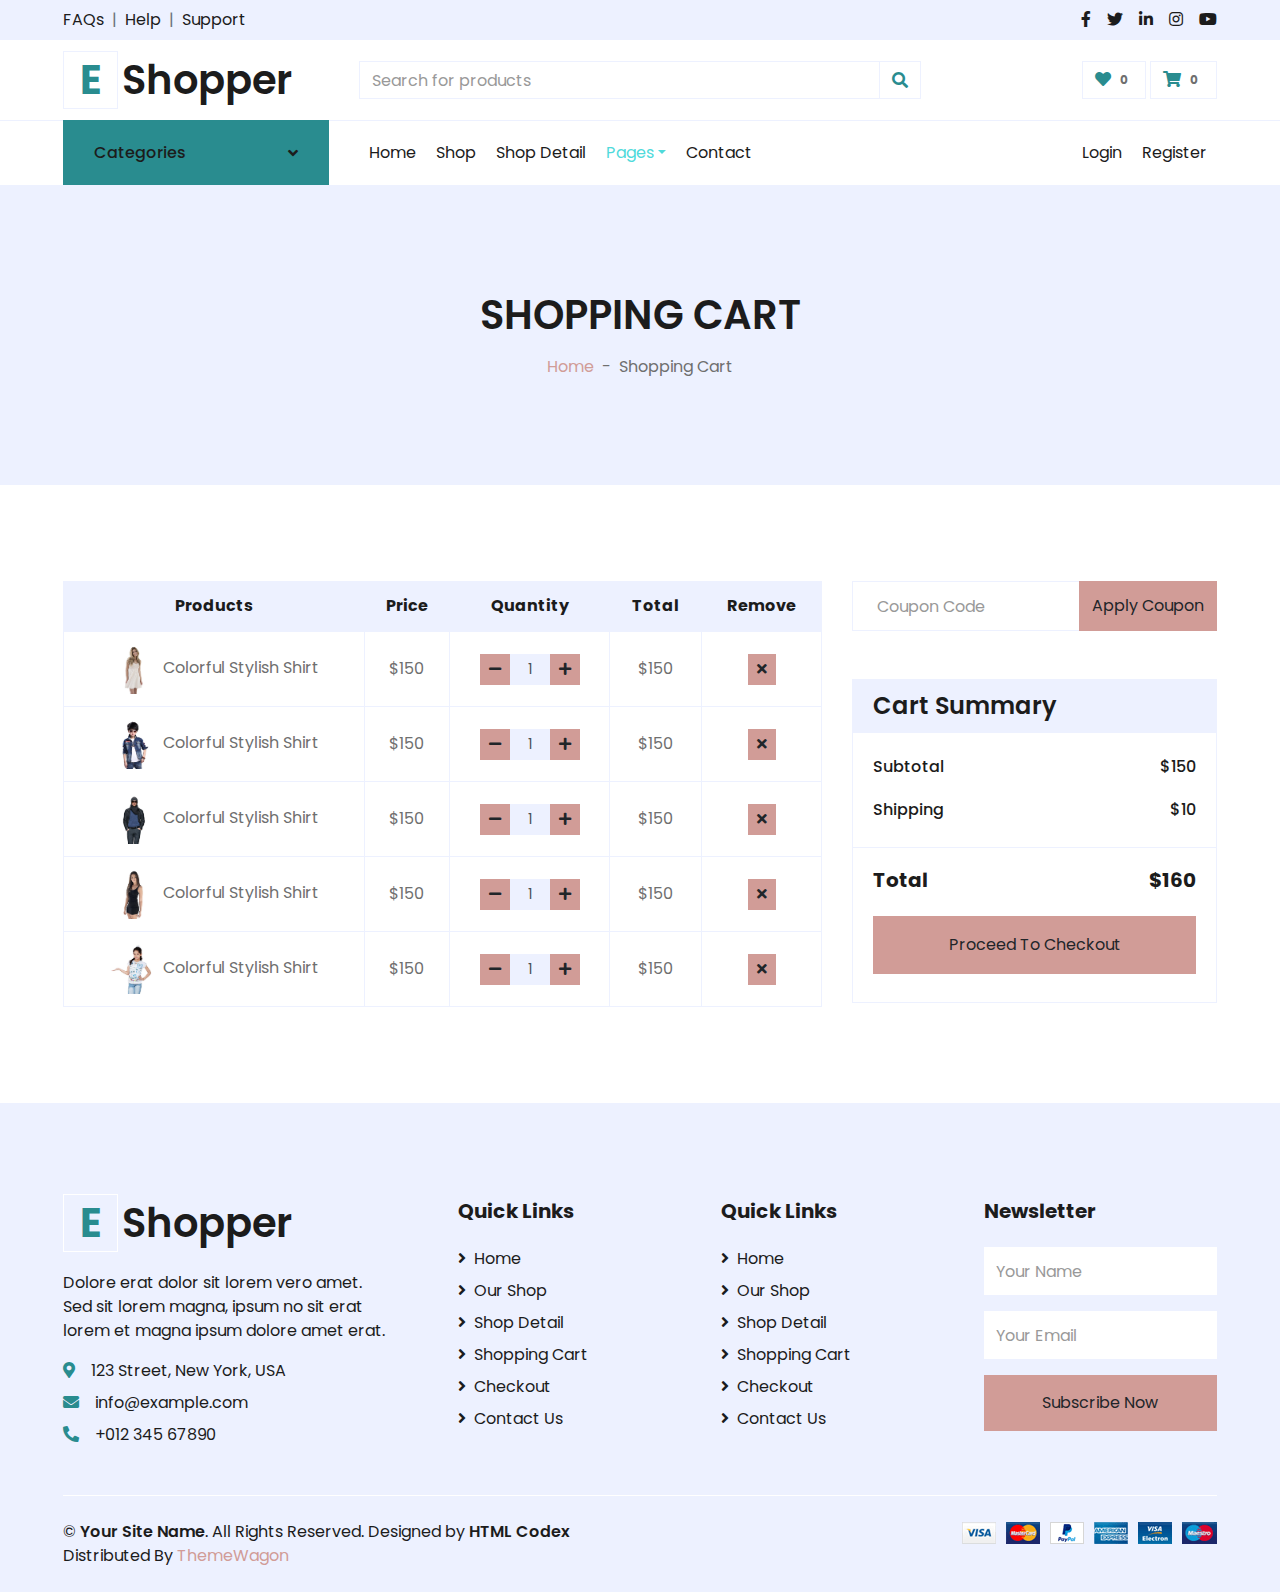
==== commit 613ce48a: "ikinçi" ====
--- a/cart.html
+++ b/cart.html
@@ -3,7 +3,7 @@
 
 <head>
     <meta charset="utf-8">
-    <title>RANT</title>
+    <title>EShopper - Bootstrap Shop Template</title>
     <meta content="width=device-width, initial-scale=1.0" name="viewport">
     <meta content="Free HTML Templates" name="keywords">
     <meta content="Free HTML Templates" name="description">
@@ -31,23 +31,43 @@
         <div class="row bg-secondary py-2 px-xl-5">
             <div class="col-lg-6 d-none d-lg-block">
                 <div class="d-inline-flex align-items-center">
-                    <a class="text-dark" href="sss.html">SSS</a>
+                    <a class="text-dark" href="">FAQs</a>
                     <span class="text-muted px-2">|</span>
-                    <a class="text-dark" href="contact.html">Destek</a>
+                    <a class="text-dark" href="">Help</a>
+                    <span class="text-muted px-2">|</span>
+                    <a class="text-dark" href="">Support</a>
                 </div>
             </div>
-            
+            <div class="col-lg-6 text-center text-lg-right">
+                <div class="d-inline-flex align-items-center">
+                    <a class="text-dark px-2" href="">
+                        <i class="fab fa-facebook-f"></i>
+                    </a>
+                    <a class="text-dark px-2" href="">
+                        <i class="fab fa-twitter"></i>
+                    </a>
+                    <a class="text-dark px-2" href="">
+                        <i class="fab fa-linkedin-in"></i>
+                    </a>
+                    <a class="text-dark px-2" href="">
+                        <i class="fab fa-instagram"></i>
+                    </a>
+                    <a class="text-dark pl-2" href="">
+                        <i class="fab fa-youtube"></i>
+                    </a>
+                </div>
+            </div>
         </div>
         <div class="row align-items-center py-3 px-xl-5">
             <div class="col-lg-3 d-none d-lg-block">
                 <a href="" class="text-decoration-none">
-                    <h1 class="m-0 display-5 font-weight-semi-bold"><span class="text-primary font-weight-bold border px-3 mr-1">MeM</span>RANT</h1>
+                    <h1 class="m-0 display-5 font-weight-semi-bold"><span class="text-primary font-weight-bold border px-3 mr-1">E</span>Shopper</h1>
                 </a>
             </div>
             <div class="col-lg-6 col-6 text-left">
                 <form action="">
                     <div class="input-group">
-                        <input type="text" class="form-control" placeholder="Ürün Arayın">
+                        <input type="text" class="form-control" placeholder="Search for products">
                         <div class="input-group-append">
                             <span class="input-group-text bg-transparent text-primary">
                                 <i class="fa fa-search"></i>
@@ -57,7 +77,11 @@
                 </form>
             </div>
             <div class="col-lg-3 col-6 text-right">
-                <a href="cart.html" class="btn border">
+                <a href="" class="btn border">
+                    <i class="fas fa-heart text-primary"></i>
+                    <span class="badge">0</span>
+                </a>
+                <a href="" class="btn border">
                     <i class="fas fa-shopping-cart text-primary"></i>
                     <span class="badge">0</span>
                 </a>
@@ -72,24 +96,28 @@
         <div class="row border-top px-xl-5">
             <div class="col-lg-3 d-none d-lg-block">
                 <a class="btn shadow-none d-flex align-items-center justify-content-between bg-primary text-white w-100" data-toggle="collapse" href="#navbar-vertical" style="height: 65px; margin-top: -1px; padding: 0 30px;">
-                    <h6 class="m-0">Kategoriler</h6>
+                    <h6 class="m-0">Categories</h6>
                     <i class="fa fa-angle-down text-dark"></i>
                 </a>
                 <nav class="collapse position-absolute navbar navbar-vertical navbar-light align-items-start p-0 border border-top-0 border-bottom-0 bg-light" id="navbar-vertical" style="width: calc(100% - 30px); z-index: 1;">
                     <div class="navbar-nav w-100 overflow-hidden" style="height: 410px">
                         <div class="nav-item dropdown">
-                            <a href="#" class="nav-link" data-toggle="dropdown">Giyim <i class="fa fa-angle-down float-right mt-1"></i></a>
+                            <a href="#" class="nav-link" data-toggle="dropdown">Dresses <i class="fa fa-angle-down float-right mt-1"></i></a>
                             <div class="dropdown-menu position-absolute bg-secondary border-0 rounded-0 w-100 m-0">
-                                <a href="" class="dropdown-item">Erkek Giyim</a>
-                                <a href="" class="dropdown-item">Kadın Giyim</a>
-                                
+                                <a href="" class="dropdown-item">Men's Dresses</a>
+                                <a href="" class="dropdown-item">Women's Dresses</a>
+                                <a href="" class="dropdown-item">Baby's Dresses</a>
                             </div>
                         </div>
-                        <a href="" class="nav-item nav-link">Takım Elbise</a>
-                        <a href="" class="nav-item nav-link">Gelinlik</a>
-                        <a href="" class="nav-item nav-link">Abiye</a>
-                        <a href="" class="nav-item nav-link"></a>
-                        
+                        <a href="" class="nav-item nav-link">Shirts</a>
+                        <a href="" class="nav-item nav-link">Jeans</a>
+                        <a href="" class="nav-item nav-link">Swimwear</a>
+                        <a href="" class="nav-item nav-link">Sleepwear</a>
+                        <a href="" class="nav-item nav-link">Sportswear</a>
+                        <a href="" class="nav-item nav-link">Jumpsuits</a>
+                        <a href="" class="nav-item nav-link">Blazers</a>
+                        <a href="" class="nav-item nav-link">Jackets</a>
+                        <a href="" class="nav-item nav-link">Shoes</a>
                     </div>
                 </nav>
             </div>
@@ -103,15 +131,21 @@
                     </button>
                     <div class="collapse navbar-collapse justify-content-between" id="navbarCollapse">
                         <div class="navbar-nav mr-auto py-0">
-                            <a href="index.html" class="nav-item nav-link">Ana Sayfa</a>
-                            <a href="shop.html" class="nav-item nav-link">Ürünler</a>
+                            <a href="index.html" class="nav-item nav-link">Home</a>
+                            <a href="shop.html" class="nav-item nav-link">Shop</a>
                             <a href="detail.html" class="nav-item nav-link">Shop Detail</a>
-                            
-                            <a href="contact.html" class="nav-item nav-link">İletişim</a>
+                            <div class="nav-item dropdown">
+                                <a href="#" class="nav-link dropdown-toggle active" data-toggle="dropdown">Pages</a>
+                                <div class="dropdown-menu rounded-0 m-0">
+                                    <a href="cart.html" class="dropdown-item">Shopping Cart</a>
+                                    <a href="checkout.html" class="dropdown-item">Checkout</a>
+                                </div>
+                            </div>
+                            <a href="contact.html" class="nav-item nav-link">Contact</a>
                         </div>
                         <div class="navbar-nav ml-auto py-0">
-                            <a href="" class="nav-item nav-link">Giriş Yap</a>
-                            <a href="" class="nav-item nav-link">Üye Ol</a>
+                            <a href="" class="nav-item nav-link">Login</a>
+                            <a href="" class="nav-item nav-link">Register</a>
                         </div>
                     </div>
                 </nav>
@@ -124,11 +158,11 @@
     <!-- Page Header Start -->
     <div class="container-fluid bg-secondary mb-5">
         <div class="d-flex flex-column align-items-center justify-content-center" style="min-height: 300px">
-            <h1 class="font-weight-semi-bold text-uppercase mb-3">Sepet</h1>
+            <h1 class="font-weight-semi-bold text-uppercase mb-3">Shopping Cart</h1>
             <div class="d-inline-flex">
-                <p class="m-0"><a href="">Ana Sayfa</a></p>
+                <p class="m-0"><a href="">Home</a></p>
                 <p class="m-0 px-2">-</p>
-                <p class="m-0">Sepetim</p>
+                <p class="m-0">Shopping Cart</p>
             </div>
         </div>
     </div>
@@ -142,11 +176,11 @@
                 <table class="table table-bordered text-center mb-0">
                     <thead class="bg-secondary text-dark">
                         <tr>
-                            <th>Ürünler</th>
-                            <th>Fiyat</th>
-                            <th>Adet</th>
-                            <th>Toplam Fiyat</th>
-                            <th>Kaldır</th>
+                            <th>Products</th>
+                            <th>Price</th>
+                            <th>Quantity</th>
+                            <th>Total</th>
+                            <th>Remove</th>
                         </tr>
                     </thead>
                     <tbody class="align-middle">
@@ -263,30 +297,30 @@
                     <div class="input-group">
                         <input type="text" class="form-control p-4" placeholder="Coupon Code">
                         <div class="input-group-append">
-                            <button class="btn btn-primary">Kupon Kodu</button>
+                            <button class="btn btn-primary">Apply Coupon</button>
                         </div>
                     </div>
                 </form>
                 <div class="card border-secondary mb-5">
                     <div class="card-header bg-secondary border-0">
-                        <h4 class="font-weight-semi-bold m-0">Sepet Özeti</h4>
+                        <h4 class="font-weight-semi-bold m-0">Cart Summary</h4>
                     </div>
                     <div class="card-body">
                         <div class="d-flex justify-content-between mb-3 pt-1">
-                            <h6 class="font-weight-medium">Ara Toplam</h6>
+                            <h6 class="font-weight-medium">Subtotal</h6>
                             <h6 class="font-weight-medium">$150</h6>
                         </div>
                         <div class="d-flex justify-content-between">
-                            <h6 class="font-weight-medium">Kargo</h6>
+                            <h6 class="font-weight-medium">Shipping</h6>
                             <h6 class="font-weight-medium">$10</h6>
                         </div>
                     </div>
                     <div class="card-footer border-secondary bg-transparent">
                         <div class="d-flex justify-content-between mt-2">
-                            <h5 class="font-weight-bold">Toplam</h5>
+                            <h5 class="font-weight-bold">Total</h5>
                             <h5 class="font-weight-bold">$160</h5>
                         </div>
-                        <a href="checkout.html" class="btn btn-block btn-primary my-3 py-3">Ödeme Ekranına İlerle </a>
+                        <a href="checkout.html" class="btn btn-block btn-primary my-3 py-3">Proceed To Checkout </a>
                             
                         
                     </div>
@@ -302,29 +336,35 @@
         <div class="row px-xl-5 pt-5">
             <div class="col-lg-4 col-md-12 mb-5 pr-3 pr-xl-5">
                 <a href="" class="text-decoration-none">
-                    <h1 class="mb-4 display-5 font-weight-semi-bold"><span class="text-primary font-weight-bold border border-white px-3 mr-1">MeM</span>RANT</h1>
+                    <h1 class="mb-4 display-5 font-weight-semi-bold"><span class="text-primary font-weight-bold border border-white px-3 mr-1">E</span>Shopper</h1>
                 </a>
                 <p>Dolore erat dolor sit lorem vero amet. Sed sit lorem magna, ipsum no sit erat lorem et magna ipsum dolore amet erat.</p>
-                <p class="mb-2"><i class="fa fa-map-marker-alt text-primary mr-3"></i>4544. Sokak No:1 Daire:9 Pera 2 Apart Isparta/MERKEZ</p>
-                <p class="mb-2"><i class="fa fa-envelope text-primary mr-3"></i>muhammetbaser@gmail.com</p>
-                <p class="mb-0"><i class="fa fa-phone-alt text-primary mr-3"></i>0531 431 2909</p>
+                <p class="mb-2"><i class="fa fa-map-marker-alt text-primary mr-3"></i>123 Street, New York, USA</p>
+                <p class="mb-2"><i class="fa fa-envelope text-primary mr-3"></i>info@example.com</p>
+                <p class="mb-0"><i class="fa fa-phone-alt text-primary mr-3"></i>+012 345 67890</p>
             </div>
             <div class="col-lg-8 col-md-12">
                 <div class="row">
                     <div class="col-md-4 mb-5">
-                        <h5 class="font-weight-bold text-dark mb-4">Hızlı Bağlantılar</h5>
+                        <h5 class="font-weight-bold text-dark mb-4">Quick Links</h5>
                         <div class="d-flex flex-column justify-content-start">
-                            <a class="text-dark mb-2" href="index.html"><i class="fa fa-angle-right mr-2"></i>Ana Sayfa</a>
-                            <a class="text-dark mb-2" href="shop.html"><i class="fa fa-angle-right mr-2"></i>Vitrin</a>
-                            <a class="text-dark" href="contact.html"><i class="fa fa-angle-right mr-2"></i>Bize Ulaşın</a>
+                            <a class="text-dark mb-2" href="index.html"><i class="fa fa-angle-right mr-2"></i>Home</a>
+                            <a class="text-dark mb-2" href="shop.html"><i class="fa fa-angle-right mr-2"></i>Our Shop</a>
+                            <a class="text-dark mb-2" href="detail.html"><i class="fa fa-angle-right mr-2"></i>Shop Detail</a>
+                            <a class="text-dark mb-2" href="cart.html"><i class="fa fa-angle-right mr-2"></i>Shopping Cart</a>
+                            <a class="text-dark mb-2" href="checkout.html"><i class="fa fa-angle-right mr-2"></i>Checkout</a>
+                            <a class="text-dark" href="contact.html"><i class="fa fa-angle-right mr-2"></i>Contact Us</a>
                         </div>
                     </div>
                     <div class="col-md-4 mb-5">
-                        <h5 class="font-weight-bold text-dark mb-4">Hızlı Bağlantılar</h5>
+                        <h5 class="font-weight-bold text-dark mb-4">Quick Links</h5>
                         <div class="d-flex flex-column justify-content-start">
-                            <a class="text-dark mb-2" href="index.html"><i class="fa fa-angle-right mr-2"></i>Ana Sayfa</a>
-                            <a class="text-dark mb-2" href="shop.html"><i class="fa fa-angle-right mr-2"></i>Vitrin</a>
-                            <a class="text-dark" href="contact.html"><i class="fa fa-angle-right mr-2"></i>Bize Ulaşın</a>
+                            <a class="text-dark mb-2" href="index.html"><i class="fa fa-angle-right mr-2"></i>Home</a>
+                            <a class="text-dark mb-2" href="shop.html"><i class="fa fa-angle-right mr-2"></i>Our Shop</a>
+                            <a class="text-dark mb-2" href="detail.html"><i class="fa fa-angle-right mr-2"></i>Shop Detail</a>
+                            <a class="text-dark mb-2" href="cart.html"><i class="fa fa-angle-right mr-2"></i>Shopping Cart</a>
+                            <a class="text-dark mb-2" href="checkout.html"><i class="fa fa-angle-right mr-2"></i>Checkout</a>
+                            <a class="text-dark" href="contact.html"><i class="fa fa-angle-right mr-2"></i>Contact Us</a>
                         </div>
                     </div>
                     <div class="col-md-4 mb-5">
@@ -338,7 +378,7 @@
                                     required="required" />
                             </div>
                             <div>
-                                <button class="btn btn-primary btn-block border-0 py-3" type="submit">Abone Ol</button>
+                                <button class="btn btn-primary btn-block border-0 py-3" type="submit">Subscribe Now</button>
                             </div>
                         </form>
                     </div>
@@ -348,10 +388,10 @@
         <div class="row border-top border-light mx-xl-5 py-4">
             <div class="col-md-6 px-xl-0">
                 <p class="mb-md-0 text-center text-md-left text-dark">
-                    &copy; <a class="text-dark font-weight-semi-bold" >Your Site Name</a>. All Rights Reserved. Designed
+                    &copy; <a class="text-dark font-weight-semi-bold" href="#">Your Site Name</a>. All Rights Reserved. Designed
                     by
-                    <a class="text-dark font-weight-semi-bold" >MB</a><br>
-                    Distributed By <a href="https://instagram.com/mehmetuzuner17" target="_blank">MB</a>
+                    <a class="text-dark font-weight-semi-bold" href="https://htmlcodex.com">HTML Codex</a><br>
+                    Distributed By <a href="https://themewagon.com" target="_blank">ThemeWagon</a>
                 </p>
             </div>
             <div class="col-md-6 px-xl-0 text-center text-md-right">
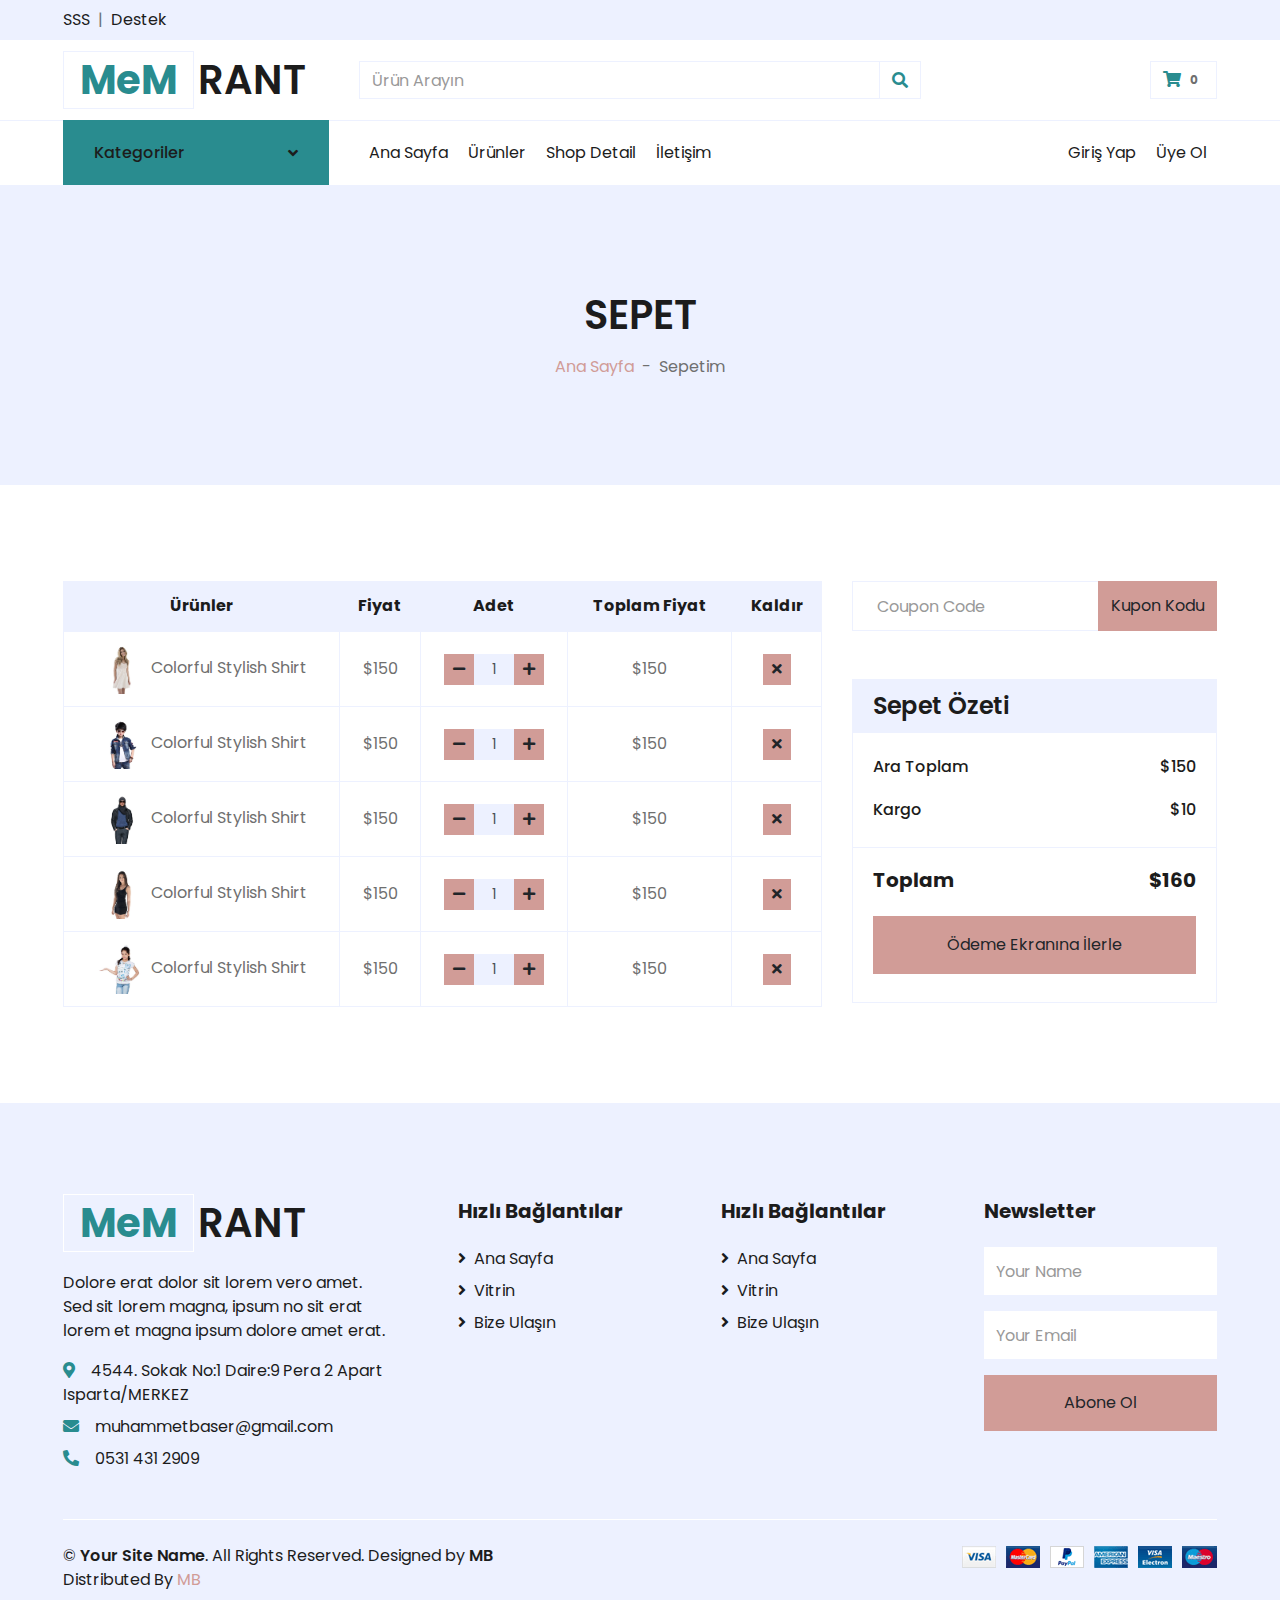
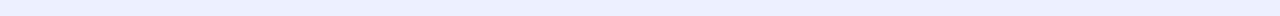
==== commit 4802e272: "üçüncü" ====
--- a/cart.html
+++ b/cart.html
@@ -3,7 +3,7 @@
 
 <head>
     <meta charset="utf-8">
-    <title>EShopper - Bootstrap Shop Template</title>
+    <title>RANT</title>
     <meta content="width=device-width, initial-scale=1.0" name="viewport">
     <meta content="Free HTML Templates" name="keywords">
     <meta content="Free HTML Templates" name="description">
@@ -31,43 +31,23 @@
         <div class="row bg-secondary py-2 px-xl-5">
             <div class="col-lg-6 d-none d-lg-block">
                 <div class="d-inline-flex align-items-center">
-                    <a class="text-dark" href="">FAQs</a>
+                    <a class="text-dark" href="sss.html">SSS</a>
                     <span class="text-muted px-2">|</span>
-                    <a class="text-dark" href="">Help</a>
-                    <span class="text-muted px-2">|</span>
-                    <a class="text-dark" href="">Support</a>
+                    <a class="text-dark" href="contact.html">Destek</a>
                 </div>
             </div>
-            <div class="col-lg-6 text-center text-lg-right">
-                <div class="d-inline-flex align-items-center">
-                    <a class="text-dark px-2" href="">
-                        <i class="fab fa-facebook-f"></i>
-                    </a>
-                    <a class="text-dark px-2" href="">
-                        <i class="fab fa-twitter"></i>
-                    </a>
-                    <a class="text-dark px-2" href="">
-                        <i class="fab fa-linkedin-in"></i>
-                    </a>
-                    <a class="text-dark px-2" href="">
-                        <i class="fab fa-instagram"></i>
-                    </a>
-                    <a class="text-dark pl-2" href="">
-                        <i class="fab fa-youtube"></i>
-                    </a>
-                </div>
-            </div>
+            
         </div>
         <div class="row align-items-center py-3 px-xl-5">
             <div class="col-lg-3 d-none d-lg-block">
                 <a href="" class="text-decoration-none">
-                    <h1 class="m-0 display-5 font-weight-semi-bold"><span class="text-primary font-weight-bold border px-3 mr-1">E</span>Shopper</h1>
+                    <h1 class="m-0 display-5 font-weight-semi-bold"><span class="text-primary font-weight-bold border px-3 mr-1">MeM</span>RANT</h1>
                 </a>
             </div>
             <div class="col-lg-6 col-6 text-left">
                 <form action="">
                     <div class="input-group">
-                        <input type="text" class="form-control" placeholder="Search for products">
+                        <input type="text" class="form-control" placeholder="Ürün Arayın">
                         <div class="input-group-append">
                             <span class="input-group-text bg-transparent text-primary">
                                 <i class="fa fa-search"></i>
@@ -77,11 +57,7 @@
                 </form>
             </div>
             <div class="col-lg-3 col-6 text-right">
-                <a href="" class="btn border">
-                    <i class="fas fa-heart text-primary"></i>
-                    <span class="badge">0</span>
-                </a>
-                <a href="" class="btn border">
+                <a href="cart.html" class="btn border">
                     <i class="fas fa-shopping-cart text-primary"></i>
                     <span class="badge">0</span>
                 </a>
@@ -96,28 +72,24 @@
         <div class="row border-top px-xl-5">
             <div class="col-lg-3 d-none d-lg-block">
                 <a class="btn shadow-none d-flex align-items-center justify-content-between bg-primary text-white w-100" data-toggle="collapse" href="#navbar-vertical" style="height: 65px; margin-top: -1px; padding: 0 30px;">
-                    <h6 class="m-0">Categories</h6>
+                    <h6 class="m-0">Kategoriler</h6>
                     <i class="fa fa-angle-down text-dark"></i>
                 </a>
                 <nav class="collapse position-absolute navbar navbar-vertical navbar-light align-items-start p-0 border border-top-0 border-bottom-0 bg-light" id="navbar-vertical" style="width: calc(100% - 30px); z-index: 1;">
                     <div class="navbar-nav w-100 overflow-hidden" style="height: 410px">
                         <div class="nav-item dropdown">
-                            <a href="#" class="nav-link" data-toggle="dropdown">Dresses <i class="fa fa-angle-down float-right mt-1"></i></a>
+                            <a href="#" class="nav-link" data-toggle="dropdown">Giyim <i class="fa fa-angle-down float-right mt-1"></i></a>
                             <div class="dropdown-menu position-absolute bg-secondary border-0 rounded-0 w-100 m-0">
-                                <a href="" class="dropdown-item">Men's Dresses</a>
-                                <a href="" class="dropdown-item">Women's Dresses</a>
-                                <a href="" class="dropdown-item">Baby's Dresses</a>
+                                <a href="" class="dropdown-item">Erkek Giyim</a>
+                                <a href="" class="dropdown-item">Kadın Giyim</a>
+                                
                             </div>
                         </div>
-                        <a href="" class="nav-item nav-link">Shirts</a>
-                        <a href="" class="nav-item nav-link">Jeans</a>
-                        <a href="" class="nav-item nav-link">Swimwear</a>
-                        <a href="" class="nav-item nav-link">Sleepwear</a>
-                        <a href="" class="nav-item nav-link">Sportswear</a>
-                        <a href="" class="nav-item nav-link">Jumpsuits</a>
-                        <a href="" class="nav-item nav-link">Blazers</a>
-                        <a href="" class="nav-item nav-link">Jackets</a>
-                        <a href="" class="nav-item nav-link">Shoes</a>
+                        <a href="" class="nav-item nav-link">Takım Elbise</a>
+                        <a href="" class="nav-item nav-link">Gelinlik</a>
+                        <a href="" class="nav-item nav-link">Abiye</a>
+                        <a href="" class="nav-item nav-link"></a>
+                        
                     </div>
                 </nav>
             </div>
@@ -131,21 +103,15 @@
                     </button>
                     <div class="collapse navbar-collapse justify-content-between" id="navbarCollapse">
                         <div class="navbar-nav mr-auto py-0">
-                            <a href="index.html" class="nav-item nav-link">Home</a>
-                            <a href="shop.html" class="nav-item nav-link">Shop</a>
+                            <a href="index.html" class="nav-item nav-link">Ana Sayfa</a>
+                            <a href="shop.html" class="nav-item nav-link">Ürünler</a>
                             <a href="detail.html" class="nav-item nav-link">Shop Detail</a>
-                            <div class="nav-item dropdown">
-                                <a href="#" class="nav-link dropdown-toggle active" data-toggle="dropdown">Pages</a>
-                                <div class="dropdown-menu rounded-0 m-0">
-                                    <a href="cart.html" class="dropdown-item">Shopping Cart</a>
-                                    <a href="checkout.html" class="dropdown-item">Checkout</a>
-                                </div>
-                            </div>
-                            <a href="contact.html" class="nav-item nav-link">Contact</a>
+                            
+                            <a href="contact.html" class="nav-item nav-link">İletişim</a>
                         </div>
                         <div class="navbar-nav ml-auto py-0">
-                            <a href="" class="nav-item nav-link">Login</a>
-                            <a href="" class="nav-item nav-link">Register</a>
+                            <a href="" class="nav-item nav-link">Giriş Yap</a>
+                            <a href="" class="nav-item nav-link">Üye Ol</a>
                         </div>
                     </div>
                 </nav>
@@ -158,11 +124,11 @@
     <!-- Page Header Start -->
     <div class="container-fluid bg-secondary mb-5">
         <div class="d-flex flex-column align-items-center justify-content-center" style="min-height: 300px">
-            <h1 class="font-weight-semi-bold text-uppercase mb-3">Shopping Cart</h1>
+            <h1 class="font-weight-semi-bold text-uppercase mb-3">Sepet</h1>
             <div class="d-inline-flex">
-                <p class="m-0"><a href="">Home</a></p>
+                <p class="m-0"><a href="">Ana Sayfa</a></p>
                 <p class="m-0 px-2">-</p>
-                <p class="m-0">Shopping Cart</p>
+                <p class="m-0">Sepetim</p>
             </div>
         </div>
     </div>
@@ -176,11 +142,11 @@
                 <table class="table table-bordered text-center mb-0">
                     <thead class="bg-secondary text-dark">
                         <tr>
-                            <th>Products</th>
-                            <th>Price</th>
-                            <th>Quantity</th>
-                            <th>Total</th>
-                            <th>Remove</th>
+                            <th>Ürünler</th>
+                            <th>Fiyat</th>
+                            <th>Adet</th>
+                            <th>Toplam Fiyat</th>
+                            <th>Kaldır</th>
                         </tr>
                     </thead>
                     <tbody class="align-middle">
@@ -297,30 +263,30 @@
                     <div class="input-group">
                         <input type="text" class="form-control p-4" placeholder="Coupon Code">
                         <div class="input-group-append">
-                            <button class="btn btn-primary">Apply Coupon</button>
+                            <button class="btn btn-primary">Kupon Kodu</button>
                         </div>
                     </div>
                 </form>
                 <div class="card border-secondary mb-5">
                     <div class="card-header bg-secondary border-0">
-                        <h4 class="font-weight-semi-bold m-0">Cart Summary</h4>
+                        <h4 class="font-weight-semi-bold m-0">Sepet Özeti</h4>
                     </div>
                     <div class="card-body">
                         <div class="d-flex justify-content-between mb-3 pt-1">
-                            <h6 class="font-weight-medium">Subtotal</h6>
+                            <h6 class="font-weight-medium">Ara Toplam</h6>
                             <h6 class="font-weight-medium">$150</h6>
                         </div>
                         <div class="d-flex justify-content-between">
-                            <h6 class="font-weight-medium">Shipping</h6>
+                            <h6 class="font-weight-medium">Kargo</h6>
                             <h6 class="font-weight-medium">$10</h6>
                         </div>
                     </div>
                     <div class="card-footer border-secondary bg-transparent">
                         <div class="d-flex justify-content-between mt-2">
-                            <h5 class="font-weight-bold">Total</h5>
+                            <h5 class="font-weight-bold">Toplam</h5>
                             <h5 class="font-weight-bold">$160</h5>
                         </div>
-                        <a href="checkout.html" class="btn btn-block btn-primary my-3 py-3">Proceed To Checkout </a>
+                        <a href="checkout.html" class="btn btn-block btn-primary my-3 py-3">Ödeme Ekranına İlerle </a>
                             
                         
                     </div>
@@ -336,35 +302,29 @@
         <div class="row px-xl-5 pt-5">
             <div class="col-lg-4 col-md-12 mb-5 pr-3 pr-xl-5">
                 <a href="" class="text-decoration-none">
-                    <h1 class="mb-4 display-5 font-weight-semi-bold"><span class="text-primary font-weight-bold border border-white px-3 mr-1">E</span>Shopper</h1>
+                    <h1 class="mb-4 display-5 font-weight-semi-bold"><span class="text-primary font-weight-bold border border-white px-3 mr-1">MeM</span>RANT</h1>
                 </a>
                 <p>Dolore erat dolor sit lorem vero amet. Sed sit lorem magna, ipsum no sit erat lorem et magna ipsum dolore amet erat.</p>
-                <p class="mb-2"><i class="fa fa-map-marker-alt text-primary mr-3"></i>123 Street, New York, USA</p>
-                <p class="mb-2"><i class="fa fa-envelope text-primary mr-3"></i>info@example.com</p>
-                <p class="mb-0"><i class="fa fa-phone-alt text-primary mr-3"></i>+012 345 67890</p>
+                <p class="mb-2"><i class="fa fa-map-marker-alt text-primary mr-3"></i>4544. Sokak No:1 Daire:9 Pera 2 Apart Isparta/MERKEZ</p>
+                <p class="mb-2"><i class="fa fa-envelope text-primary mr-3"></i>muhammetbaser@gmail.com</p>
+                <p class="mb-0"><i class="fa fa-phone-alt text-primary mr-3"></i>0531 431 2909</p>
             </div>
             <div class="col-lg-8 col-md-12">
                 <div class="row">
                     <div class="col-md-4 mb-5">
-                        <h5 class="font-weight-bold text-dark mb-4">Quick Links</h5>
+                        <h5 class="font-weight-bold text-dark mb-4">Hızlı Bağlantılar</h5>
                         <div class="d-flex flex-column justify-content-start">
-                            <a class="text-dark mb-2" href="index.html"><i class="fa fa-angle-right mr-2"></i>Home</a>
-                            <a class="text-dark mb-2" href="shop.html"><i class="fa fa-angle-right mr-2"></i>Our Shop</a>
-                            <a class="text-dark mb-2" href="detail.html"><i class="fa fa-angle-right mr-2"></i>Shop Detail</a>
-                            <a class="text-dark mb-2" href="cart.html"><i class="fa fa-angle-right mr-2"></i>Shopping Cart</a>
-                            <a class="text-dark mb-2" href="checkout.html"><i class="fa fa-angle-right mr-2"></i>Checkout</a>
-                            <a class="text-dark" href="contact.html"><i class="fa fa-angle-right mr-2"></i>Contact Us</a>
+                            <a class="text-dark mb-2" href="index.html"><i class="fa fa-angle-right mr-2"></i>Ana Sayfa</a>
+                            <a class="text-dark mb-2" href="shop.html"><i class="fa fa-angle-right mr-2"></i>Vitrin</a>
+                            <a class="text-dark" href="contact.html"><i class="fa fa-angle-right mr-2"></i>Bize Ulaşın</a>
                         </div>
                     </div>
                     <div class="col-md-4 mb-5">
-                        <h5 class="font-weight-bold text-dark mb-4">Quick Links</h5>
+                        <h5 class="font-weight-bold text-dark mb-4">Hızlı Bağlantılar</h5>
                         <div class="d-flex flex-column justify-content-start">
-                            <a class="text-dark mb-2" href="index.html"><i class="fa fa-angle-right mr-2"></i>Home</a>
-                            <a class="text-dark mb-2" href="shop.html"><i class="fa fa-angle-right mr-2"></i>Our Shop</a>
-                            <a class="text-dark mb-2" href="detail.html"><i class="fa fa-angle-right mr-2"></i>Shop Detail</a>
-                            <a class="text-dark mb-2" href="cart.html"><i class="fa fa-angle-right mr-2"></i>Shopping Cart</a>
-                            <a class="text-dark mb-2" href="checkout.html"><i class="fa fa-angle-right mr-2"></i>Checkout</a>
-                            <a class="text-dark" href="contact.html"><i class="fa fa-angle-right mr-2"></i>Contact Us</a>
+                            <a class="text-dark mb-2" href="index.html"><i class="fa fa-angle-right mr-2"></i>Ana Sayfa</a>
+                            <a class="text-dark mb-2" href="shop.html"><i class="fa fa-angle-right mr-2"></i>Vitrin</a>
+                            <a class="text-dark" href="contact.html"><i class="fa fa-angle-right mr-2"></i>Bize Ulaşın</a>
                         </div>
                     </div>
                     <div class="col-md-4 mb-5">
@@ -378,7 +338,7 @@
                                     required="required" />
                             </div>
                             <div>
-                                <button class="btn btn-primary btn-block border-0 py-3" type="submit">Subscribe Now</button>
+                                <button class="btn btn-primary btn-block border-0 py-3" type="submit">Abone Ol</button>
                             </div>
                         </form>
                     </div>
@@ -388,10 +348,10 @@
         <div class="row border-top border-light mx-xl-5 py-4">
             <div class="col-md-6 px-xl-0">
                 <p class="mb-md-0 text-center text-md-left text-dark">
-                    &copy; <a class="text-dark font-weight-semi-bold" href="#">Your Site Name</a>. All Rights Reserved. Designed
+                    &copy; <a class="text-dark font-weight-semi-bold" >Your Site Name</a>. All Rights Reserved. Designed
                     by
-                    <a class="text-dark font-weight-semi-bold" href="https://htmlcodex.com">HTML Codex</a><br>
-                    Distributed By <a href="https://themewagon.com" target="_blank">ThemeWagon</a>
+                    <a class="text-dark font-weight-semi-bold" >MB</a><br>
+                    Distributed By <a href="https://instagram.com/mehmetuzuner17" target="_blank">MB</a>
                 </p>
             </div>
             <div class="col-md-6 px-xl-0 text-center text-md-right">
